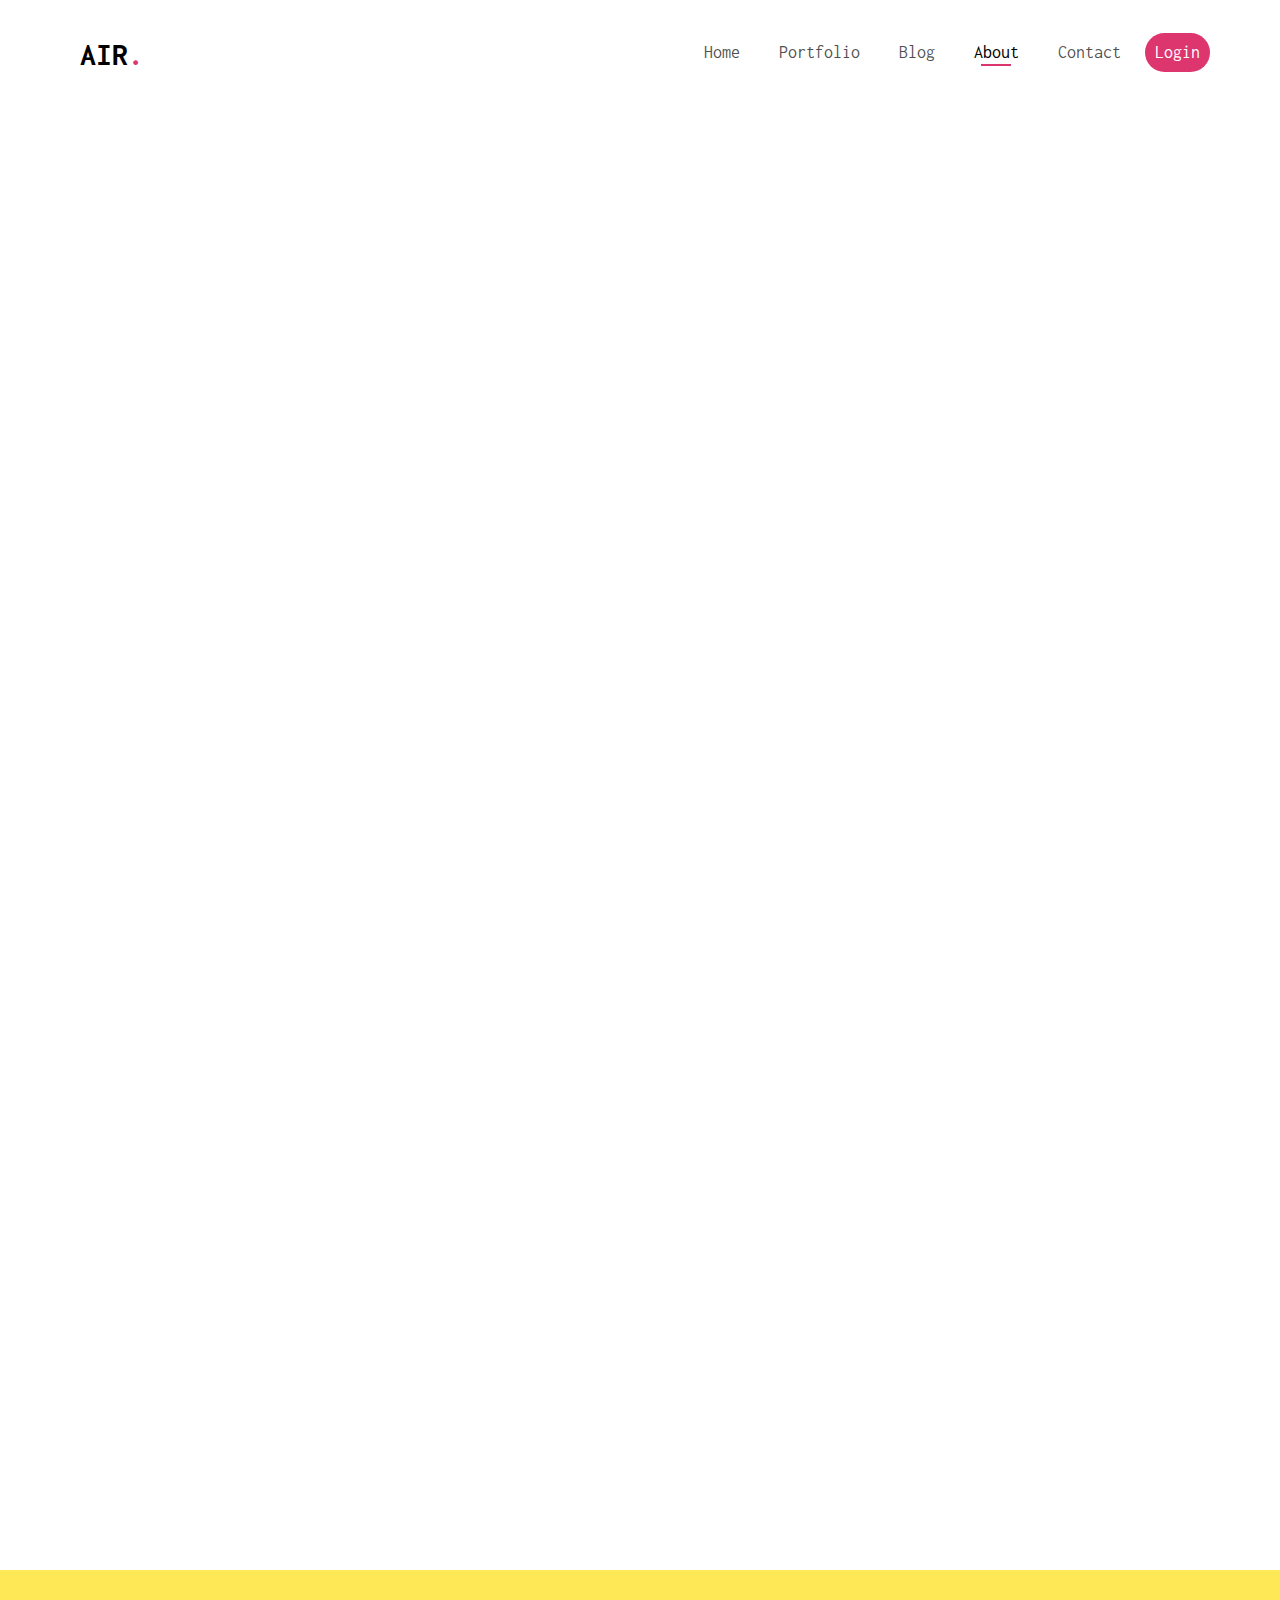
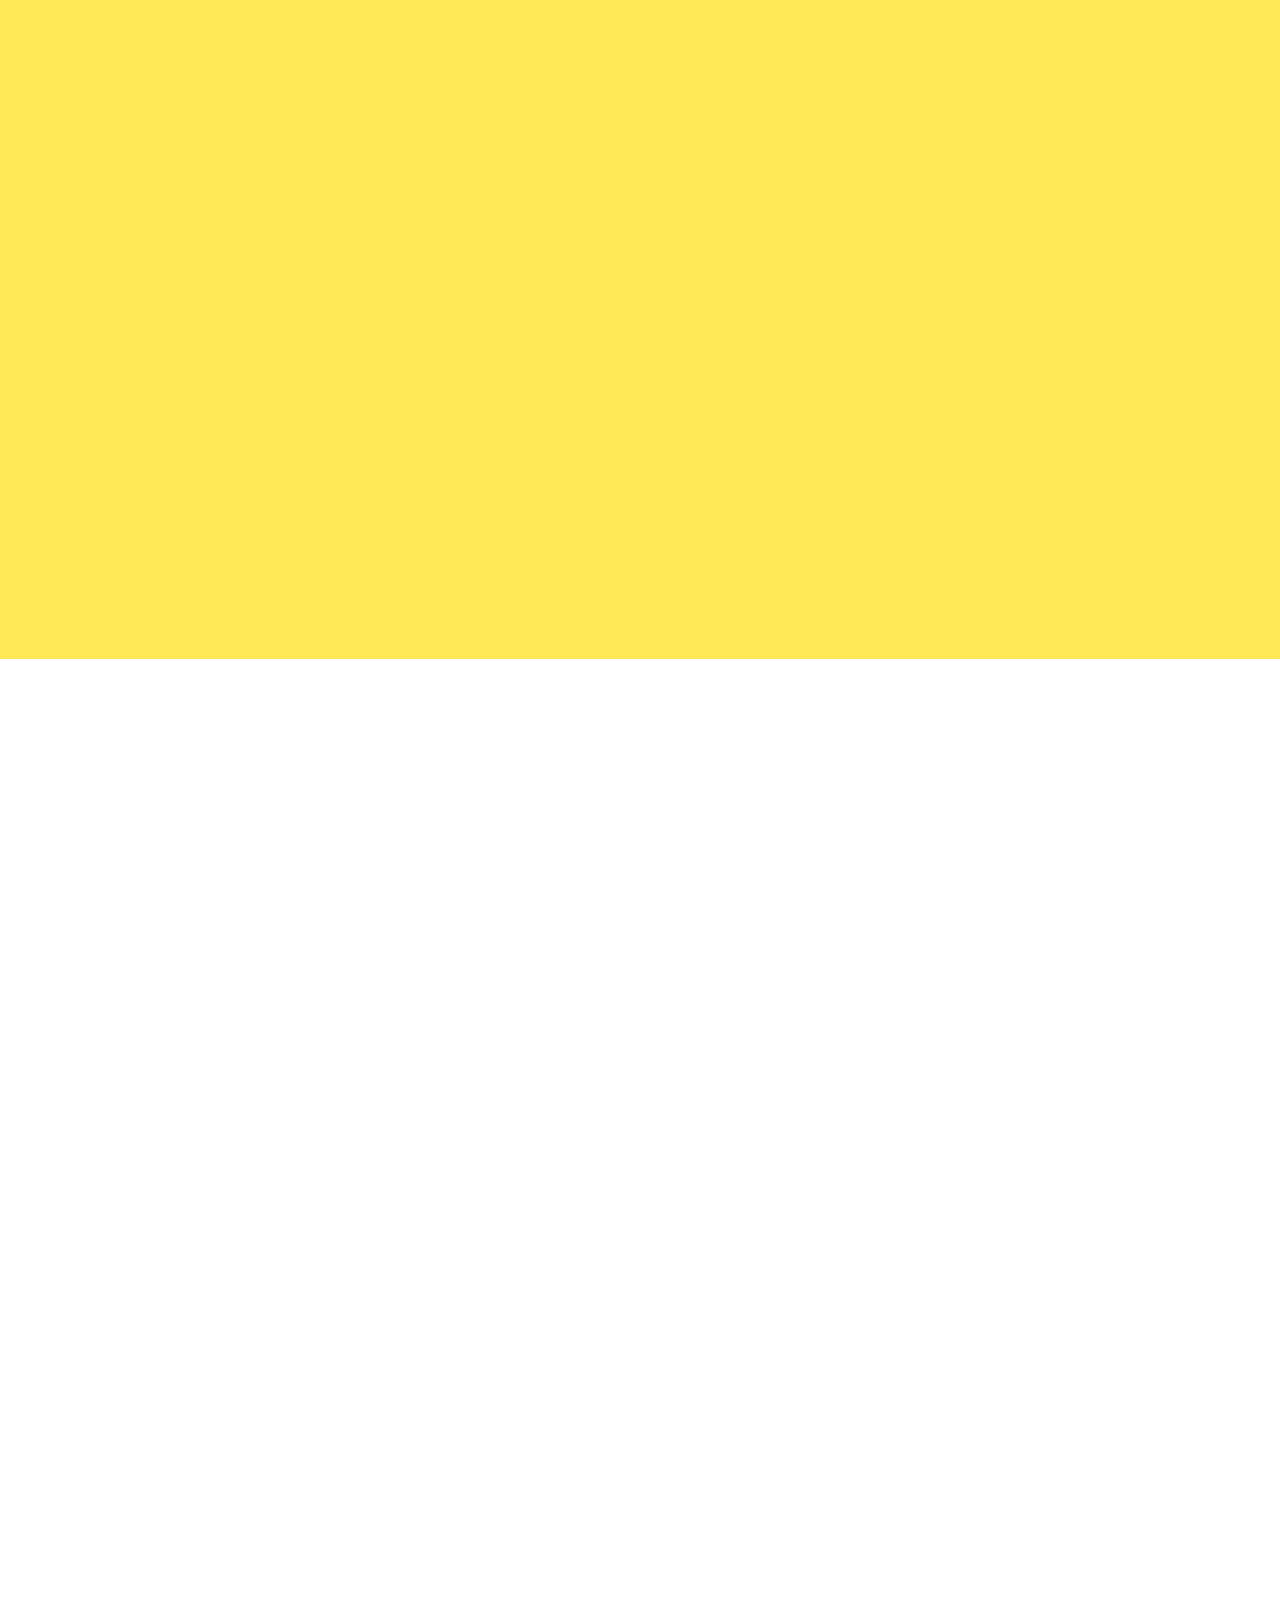
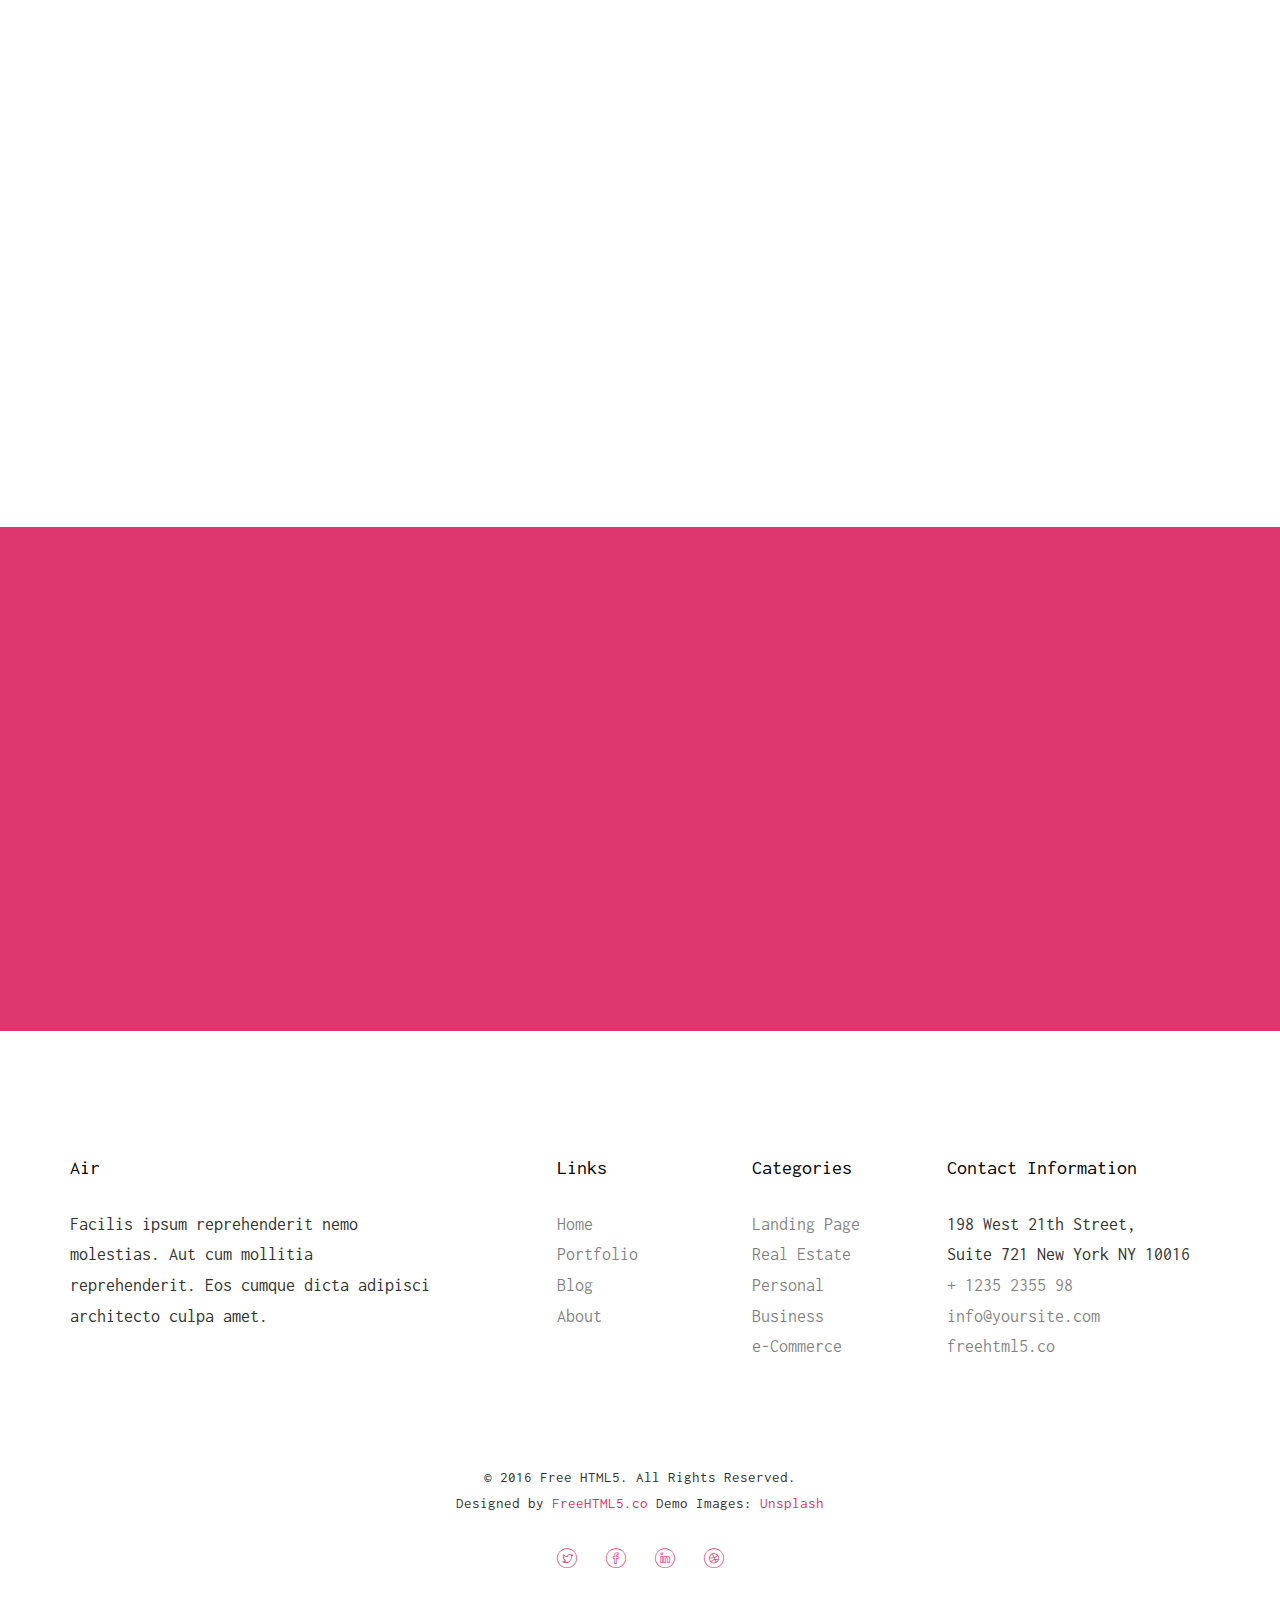
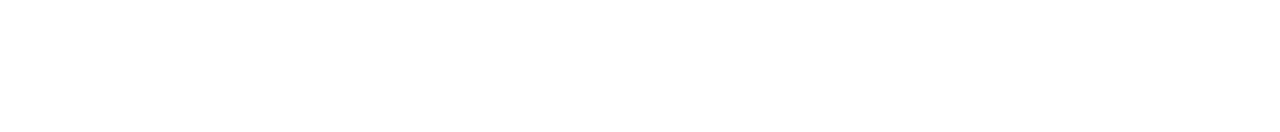
==== about.html @ 05517763 "new template" ====
<!DOCTYPE HTML>
<html>
	<head>
	<meta charset="utf-8">
	<meta http-equiv="X-UA-Compatible" content="IE=edge">
	<title>Air &mdash; Free Website Template, Free HTML5 Template by freehtml5.co</title>
	<meta name="viewport" content="width=device-width, initial-scale=1">
	<meta name="description" content="Free HTML5 Website Template by freehtml5.co" />
	<meta name="keywords" content="free website templates, free html5, free template, free bootstrap, free website template, html5, css3, mobile first, responsive" />
	<meta name="author" content="freehtml5.co" />

	<!-- 
	//////////////////////////////////////////////////////

	FREE HTML5 TEMPLATE 
	DESIGNED & DEVELOPED by FreeHTML5.co
		
	Website: 		http://freehtml5.co/
	Email: 			info@freehtml5.co
	Twitter: 		http://twitter.com/fh5co
	Facebook: 		https://www.facebook.com/fh5co

	//////////////////////////////////////////////////////
	 -->

  	<!-- Facebook and Twitter integration -->
	<meta property="og:title" content=""/>
	<meta property="og:image" content=""/>
	<meta property="og:url" content=""/>
	<meta property="og:site_name" content=""/>
	<meta property="og:description" content=""/>
	<meta name="twitter:title" content="" />
	<meta name="twitter:image" content="" />
	<meta name="twitter:url" content="" />
	<meta name="twitter:card" content="" />

	<!-- <link href="https://fonts.googleapis.com/css?family=Work+Sans:300,400,500,700,800" rel="stylesheet">	 -->
	<link href="https://fonts.googleapis.com/css?family=Inconsolata:400,700" rel="stylesheet">
	
	<!-- Animate.css -->
	<link rel="stylesheet" href="css/animate.css">
	<!-- Icomoon Icon Fonts-->
	<link rel="stylesheet" href="css/icomoon.css">
	<!-- Bootstrap  -->
	<link rel="stylesheet" href="css/bootstrap.css">
	<!-- Flexslider  -->
	<link rel="stylesheet" href="css/flexslider.css">

	<!-- Theme style  -->
	<link rel="stylesheet" href="css/style.css">

	<!-- Modernizr JS -->
	<script src="js/modernizr-2.6.2.min.js"></script>
	<!-- FOR IE9 below -->
	<!--[if lt IE 9]>
	<script src="js/respond.min.js"></script>
	<![endif]-->

	</head>
	<body>
		
	<div class="fh5co-loader"></div>
	
	<div id="page">
	<nav class="fh5co-nav" role="navigation">
		<div class="top-menu">
			<div class="container">
				<div class="row">
					<div class="col-xs-2">
						<div id="fh5co-logo"><a href="index.html">Air<span>.</span></a></div>
					</div>
					<div class="col-xs-10 text-right menu-1">
						<ul>
							<li><a href="index.html">Home</a></li>
							<li><a href="portfolio.html">Portfolio</a></li>
							<li class="has-dropdown">
								<a href="blog.html">Blog</a>
								<ul class="dropdown">
									<li><a href="#">Web Design</a></li>
									<li><a href="#">eCommerce</a></li>
									<li><a href="#">Branding</a></li>
									<li><a href="#">API</a></li>
								</ul>
							</li>
							<li class="active"><a href="about.html">About</a></li>
							<li><a href="contact.html">Contact</a></li>
							<li class="btn-cta"><a href="#"><span>Login</span></a></li>
						</ul>
					</div>
				</div>
				
			</div>
		</div>
	</nav>

	<div id="fh5co-about">
		<div class="container">
			<div class="row animate-box">
				<div class="col-md-8 col-md-offset-2 text-center fh5co-heading">
					<h2>About Us</h2>
					<p>Far far away, behind the word mountains, far from the countries Vokalia and Consonantia.</p>
				</div>
			</div>
			<div class="row animate-box">
				<div class="col-md-6 col-md-offset-3 text-center heading-section">
					<h3>Our History</h3>
					<p>Far far away, behind the word mountains, far from the countries Vokalia and Consonantia, there live the blind texts.</p>
				</div>
			</div>

			<div class="row row-bottom-padded-md">
				<div class="col-md-12 text-center animate-box">
					<p><img src="images/cover_bg_1.jpg" alt="Free HTML5 Bootstrap Template" class="img-responsive img-rounded"></p>
				</div>
			</div>
		</div>
	</div>

	<div id="fh5co-features">
		<div class="container">
			<div class="services-padding">
				<div class="row">
					<div class="col-md-4 animate-box">
						<div class="feature-left">
							<span class="icon">
								<i class="icon-hotairballoon"></i>
							</span>
							<div class="feature-copy">
								<h3>Marketing</h3>
								<p>Facilis ipsum reprehenderit nemo molestias. Aut cum mollitia reprehenderit.</p>
								<p><a href="#">Learn More <i class="icon-arrow-right22"></i></a></p>
							</div>
						</div>
					</div>

					<div class="col-md-4 animate-box">
						<div class="feature-left">
							<span class="icon">
								<i class="icon-search"></i>
							</span>
							<div class="feature-copy">
								<h3>Search Engine</h3>
								<p>Facilis ipsum reprehenderit nemo molestias. Aut cum mollitia reprehenderit.</p>
								<p><a href="#">Learn More <i class="icon-arrow-right22"></i></a></p>
							</div>
						</div>

					</div>
					<div class="col-md-4 animate-box">
						<div class="feature-left">
							<span class="icon">
								<i class="icon-wallet"></i>
							</span>
							<div class="feature-copy">
								<h3>Earn Money</h3>
								<p>Facilis ipsum reprehenderit nemo molestias. Aut cum mollitia reprehenderit.</p>
								<p><a href="#">Learn More <i class="icon-arrow-right22"></i></a></p>
							</div>
						</div>
					</div>
				</div>


				<div class="row">
					<div class="col-md-4 animate-box">

						<div class="feature-left">
							<span class="icon">
								<i class="icon-wine"></i>
							</span>
							<div class="feature-copy">
								<h3>Entrepreneur</h3>
								<p>Facilis ipsum reprehenderit nemo molestias. Aut cum mollitia reprehenderit.</p>
								<p><a href="#">Learn More <i class="icon-arrow-right22"></i></a></p>
							</div>
						</div>

					</div>

					<div class="col-md-4 animate-box">
						<div class="feature-left">
							<span class="icon">
								<i class="icon-genius"></i>
							</span>
							<div class="feature-copy">
								<h3>Stragic Plan</h3>
								<p>Facilis ipsum reprehenderit nemo molestias. Aut cum mollitia reprehenderit.</p>
								<p><a href="#">Learn More <i class="icon-arrow-right22"></i></a></p>
							</div>
						</div>

					</div>
					<div class="col-md-4 animate-box">
						<div class="feature-left">
							<span class="icon">
								<i class="icon-chat"></i>
							</span>
							<div class="feature-copy">
								<h3>Support</h3>
								<p>Facilis ipsum reprehenderit nemo molestias. Aut cum mollitia reprehenderit.</p>
								<p><a href="#">Learn More <i class="icon-arrow-right22"></i></a></p>
							</div>
						</div>
					</div>
				</div>
			</div>
		</div>
	</div>

	<div id="fh5co-content-section">
		<div class="container">
			<div class="row row-bottom-padded-md">
				<div class="col-md-8 col-md-offset-2 text-center heading-section animate-box">
					<h3>Our Team</h3>
					<p>Lorem ipsum dolor sit amet, consectetur adipisicing elit. Velit est facilis maiores, perspiciatis accusamus asperiores sint consequuntur debitis.</p>
				</div>
			</div>
		</div>
		<div class="container">
			<div class="row">
				<div class="col-md-4">
					<div class="fh5co-team text-center animate-box">
						<figure>
							<img src="images/user-1.jpg" alt="user">
						</figure>
						<p>Jean Doe, XYZ Co. <br> <span class="text-mute">Designer</span></p>
						<blockquote>
							<p>Far far away, behind the word mountains, far from the countries Vokalia and Consonantia, there live the blind texts. Far far away, behind the word mountains, far from the countries Vokalia and Consonantia, there live the blind texts.</p>
						</blockquote>
						

					</div>
				</div>
				<div class="col-md-4">
					<div class="fh5co-team text-center animate-box">
						<figure>
							<img src="images/user-2.jpg" alt="user">
						</figure>
						<p>Jean Doe, XYZ Co. <br> <span class="text-mute">Developer</span></p>
						<blockquote>
							<p>Far far away, behind the word mountains, far from the countries Vokalia and Consonantia, there live the blind texts. Far far away, behind the word mountains, far from the countries Vokalia and Consonantia, there live the blind texts.</p>
						</blockquote>
						
					</div>
				</div>
				<div class="col-md-4">
					<div class="fh5co-team text-center animate-box">
						<figure>
							<img src="images/user-3.jpg" alt="user">
						</figure>
						<p>Jean Doe, XYZ Co. <br> <span class="text-mute">Photographer</span></p>
						<blockquote>
							<p>Far far away, behind the word mountains, far from the countries Vokalia and Consonantia, there live the blind texts. Far far away, behind the word mountains, far from the countries Vokalia and Consonantia, there live the blind texts.</p>
						</blockquote>
						
					</div>
				</div>
			</div>


			<div class="row">
				<div class="col-md-4">
					<div class="fh5co-team text-center animate-box">
						<figure>
							<img src="images/user-1.jpg" alt="user">
						</figure>
						<p>Jean Doe, XYZ Co. <br> <span class="text-mute">Designer</span></p>
						<blockquote>
							<p>Far far away, behind the word mountains, far from the countries Vokalia and Consonantia, there live the blind texts. Far far away, behind the word mountains, far from the countries Vokalia and Consonantia, there live the blind texts.</p>
						</blockquote>
						

					</div>
				</div>
				<div class="col-md-4">
					<div class="fh5co-team text-center animate-box">
						<figure>
							<img src="images/user-2.jpg" alt="user">
						</figure>
						<p>Jean Doe, XYZ Co. <br> <span class="text-mute">Developer</span></p>
						<blockquote>
							<p>Far far away, behind the word mountains, far from the countries Vokalia and Consonantia, there live the blind texts. Far far away, behind the word mountains, far from the countries Vokalia and Consonantia, there live the blind texts.</p>
						</blockquote>
						
					</div>
				</div>
				<div class="col-md-4">
					<div class="fh5co-team text-center animate-box">
						<figure>
							<img src="images/user-3.jpg" alt="user">
						</figure>
						<p>Jean Doe, XYZ Co. <br> <span class="text-mute">Photographer</span></p>
						<blockquote>
							<p>Far far away, behind the word mountains, far from the countries Vokalia and Consonantia, there live the blind texts. Far far away, behind the word mountains, far from the countries Vokalia and Consonantia, there live the blind texts.</p>
						</blockquote>
						
					</div>
				</div>
			</div>
		</div>
	</div>
	
	<div id="fh5co-started">
		<div class="overlay"></div>
		<div class="container">
			<div class="row animate-box">
				<div class="col-md-8 col-md-offset-2 text-center fh5co-heading">
					<h2>Hire Us!</h2>
					<p>Facilis ipsum reprehenderit nemo molestias. Aut cum mollitia reprehenderit. Eos cumque dicta adipisci architecto culpa amet.</p>
					<p><a href="#" class="btn btn-default btn-lg">Contact Us</a></p>
				</div>
			</div>
		</div>
	</div>

	<footer id="fh5co-footer" role="contentinfo">
		<div class="container">
			<div class="row row-pb-md">
				<div class="col-md-4 fh5co-widget">
					<h4>Air</h4>
					<p>Facilis ipsum reprehenderit nemo molestias. Aut cum mollitia reprehenderit. Eos cumque dicta adipisci architecto culpa amet.</p>
				</div>
				<div class="col-md-2 col-md-push-1 fh5co-widget">
					<h4>Links</h4>
					<ul class="fh5co-footer-links">
						<li><a href="#">Home</a></li>
						<li><a href="#">Portfolio</a></li>
						<li><a href="#">Blog</a></li>
						<li><a href="#">About</a></li>
					</ul>
				</div>

				<div class="col-md-2 col-md-push-1 fh5co-widget">
					<h4>Categories</h4>
					<ul class="fh5co-footer-links">
						<li><a href="#">Landing Page</a></li>
						<li><a href="#">Real Estate</a></li>
						<li><a href="#">Personal</a></li>
						<li><a href="#">Business</a></li>
						<li><a href="#">e-Commerce</a></li>
					</ul>
				</div>

				<div class="col-md-4 col-md-push-1 fh5co-widget">
					<h4>Contact Information</h4>
					<ul class="fh5co-footer-links">
						<li>198 West 21th Street, <br> Suite 721 New York NY 10016</li>
						<li><a href="tel://1234567920">+ 1235 2355 98</a></li>
						<li><a href="mailto:info@yoursite.com">info@yoursite.com</a></li>
						<li><a href="http://https://freehtml5.co">freehtml5.co</a></li>
					</ul>
				</div>

			</div>

			<div class="row copyright">
				<div class="col-md-12 text-center">
					<p>
						<small class="block">&copy; 2016 Free HTML5. All Rights Reserved.</small> 
						<small class="block">Designed by <a href="http://freehtml5.co/" target="_blank">FreeHTML5.co</a> Demo Images: <a href="http://unsplash.co/" target="_blank">Unsplash</a></small>
					</p>
					<p>
						<ul class="fh5co-social-icons">
							<li><a href="#"><i class="icon-twitter"></i></a></li>
							<li><a href="#"><i class="icon-facebook"></i></a></li>
							<li><a href="#"><i class="icon-linkedin"></i></a></li>
							<li><a href="#"><i class="icon-dribbble"></i></a></li>
						</ul>
					</p>
				</div>
			</div>

		</div>
	</footer>
	</div>

	<div class="gototop js-top">
		<a href="#" class="js-gotop"><i class="icon-arrow-up22"></i></a>
	</div>
	
	<!-- jQuery -->
	<script src="js/jquery.min.js"></script>
	<!-- jQuery Easing -->
	<script src="js/jquery.easing.1.3.js"></script>
	<!-- Bootstrap -->
	<script src="js/bootstrap.min.js"></script>
	<!-- Waypoints -->
	<script src="js/jquery.waypoints.min.js"></script>
	<!-- Flexslider -->
	<script src="js/jquery.flexslider-min.js"></script>
	<!-- Main -->
	<script src="js/main.js"></script>

	</body>
</html>
---- css/icomoon.css ----
@font-face {
    font-family: 'icomoon';
    src:    url('fonts/icomoon.eot?1oniuf');
    src:    url('fonts/icomoon.eot?1oniuf#iefix') format('embedded-opentype'),
        url('fonts/icomoon.ttf?1oniuf') format('truetype'),
        url('fonts/icomoon.woff?1oniuf') format('woff'),
        url('fonts/icomoon.svg?1oniuf#icomoon') format('svg');
    font-weight: normal;
    font-style: normal;
}

[class^="icon-"], [class*=" icon-"] {
    /* use !important to prevent issues with browser extensions that change fonts */
    font-family: 'icomoon' !important;
    speak: none;
    font-style: normal;
    font-weight: normal;
    font-variant: normal;
    text-transform: none;
    line-height: 1;

    /* Better Font Rendering =========== */
    -webkit-font-smoothing: antialiased;
    -moz-osx-font-smoothing: grayscale;
}

.icon-mobile:before {
    content: "\e000";
}
.icon-laptop:before {
    content: "\e001";
}
.icon-desktop:before {
    content: "\e002";
}
.icon-tablet:before {
    content: "\e003";
}
.icon-phone:before {
    content: "\e004";
}
.icon-document:before {
    content: "\e005";
}
.icon-documents:before {
    content: "\e006";
}
.icon-search:before {
    content: "\e007";
}
.icon-clipboard:before {
    content: "\e008";
}
.icon-newspaper:before {
    content: "\e009";
}
.icon-notebook:before {
    content: "\e00a";
}
.icon-book-open:before {
    content: "\e00b";
}
.icon-browser:before {
    content: "\e00c";
}
.icon-calendar:before {
    content: "\e00d";
}
.icon-presentation:before {
    content: "\e00e";
}
.icon-picture:before {
    content: "\e00f";
}
.icon-pictures:before {
    content: "\e010";
}
.icon-video:before {
    content: "\e011";
}
.icon-camera:before {
    content: "\e012";
}
.icon-printer:before {
    content: "\e013";
}
.icon-toolbox:before {
    content: "\e014";
}
.icon-briefcase:before {
    content: "\e015";
}
.icon-wallet:before {
    content: "\e016";
}
.icon-gift:before {
    content: "\e017";
}
.icon-bargraph:before {
    content: "\e018";
}
.icon-grid:before {
    content: "\e019";
}
.icon-expand:before {
    content: "\e01a";
}
.icon-focus:before {
    content: "\e01b";
}
.icon-edit:before {
    content: "\e01c";
}
.icon-adjustments:before {
    content: "\e01d";
}
.icon-ribbon:before {
    content: "\e01e";
}
.icon-hourglass:before {
    content: "\e01f";
}
.icon-lock:before {
    content: "\e020";
}
.icon-megaphone:before {
    content: "\e021";
}
.icon-shield:before {
    content: "\e022";
}
.icon-trophy:before {
    content: "\e023";
}
.icon-flag:before {
    content: "\e024";
}
.icon-map:before {
    content: "\e025";
}
.icon-puzzle:before {
    content: "\e026";
}
.icon-basket:before {
    content: "\e027";
}
.icon-envelope:before {
    content: "\e028";
}
.icon-streetsign:before {
    content: "\e029";
}
.icon-telescope:before {
    content: "\e02a";
}
.icon-gears:before {
    content: "\e02b";
}
.icon-key:before {
    content: "\e02c";
}
.icon-paperclip:before {
    content: "\e02d";
}
.icon-attachment:before {
    content: "\e02e";
}
.icon-pricetags:before {
    content: "\e02f";
}
.icon-lightbulb:before {
    content: "\e030";
}
.icon-layers:before {
    content: "\e031";
}
.icon-pencil:before {
    content: "\e032";
}
.icon-tools:before {
    content: "\e033";
}
.icon-tools-2:before {
    content: "\e034";
}
.icon-scissors:before {
    content: "\e035";
}
.icon-paintbrush:before {
    content: "\e036";
}
.icon-magnifying-glass:before {
    content: "\e037";
}
.icon-circle-compass:before {
    content: "\e038";
}
.icon-linegraph:before {
    content: "\e039";
}
.icon-mic:before {
    content: "\e03a";
}
.icon-strategy:before {
    content: "\e03b";
}
.icon-beaker:before {
    content: "\e03c";
}
.icon-caution:before {
    content: "\e03d";
}
.icon-recycle:before {
    content: "\e03e";
}
.icon-anchor:before {
    content: "\e03f";
}
.icon-profile-male:before {
    content: "\e040";
}
.icon-profile-female:before {
    content: "\e041";
}
.icon-bike:before {
    content: "\e042";
}
.icon-wine:before {
    content: "\e043";
}
.icon-hotairballoon:before {
    content: "\e044";
}
.icon-globe:before {
    content: "\e045";
}
.icon-genius:before {
    content: "\e046";
}
.icon-map-pin:before {
    content: "\e047";
}
.icon-dial:before {
    content: "\e048";
}
.icon-chat:before {
    content: "\e049";
}
.icon-heart:before {
    content: "\e04a";
}
.icon-cloud:before {
    content: "\e04b";
}
.icon-upload:before {
    content: "\e04c";
}
.icon-download:before {
    content: "\e04d";
}
.icon-target:before {
    content: "\e04e";
}
.icon-hazardous:before {
    content: "\e04f";
}
.icon-piechart:before {
    content: "\e050";
}
.icon-speedometer:before {
    content: "\e051";
}
.icon-global:before {
    content: "\e052";
}
.icon-compass:before {
    content: "\e053";
}
.icon-lifesaver:before {
    content: "\e054";
}
.icon-clock:before {
    content: "\e055";
}
.icon-aperture:before {
    content: "\e056";
}
.icon-quote:before {
    content: "\e057";
}
.icon-scope:before {
    content: "\e058";
}
.icon-alarmclock:before {
    content: "\e059";
}
.icon-refresh:before {
    content: "\e05a";
}
.icon-happy:before {
    content: "\e05b";
}
.icon-sad:before {
    content: "\e05c";
}
.icon-facebook:before {
    content: "\e05d";
}
.icon-twitter:before {
    content: "\e05e";
}
.icon-googleplus:before {
    content: "\e05f";
}
.icon-rss:before {
    content: "\e060";
}
.icon-tumblr:before {
    content: "\e061";
}
.icon-linkedin:before {
    content: "\e062";
}
.icon-dribbble:before {
    content: "\e063";
}
.icon-box2:before {
    content: "\ea82";
}
.icon-write:before {
    content: "\ea83";
}
.icon-clock2:before {
    content: "\ea84";
}
.icon-reply2:before {
    content: "\ea85";
}
.icon-reply-all2:before {
    content: "\ea86";
}
.icon-forward2:before {
    content: "\ea87";
}
.icon-flag2:before {
    content: "\ea88";
}
.icon-search2:before {
    content: "\ea89";
}
.icon-trash2:before {
    content: "\ea8a";
}
.icon-envelope2:before {
    content: "\ea8b";
}
.icon-bubble:before {
    content: "\ea8c";
}
.icon-bubbles:before {
    content: "\ea8d";
}
.icon-user2:before {
    content: "\ea8e";
}
.icon-users2:before {
    content: "\ea8f";
}
.icon-cloud2:before {
    content: "\ea90";
}
.icon-download2:before {
    content: "\ea91";
}
.icon-upload2:before {
    content: "\ea92";
}
.icon-rain:before {
    content: "\ea93";
}
.icon-sun:before {
    content: "\ea94";
}
.icon-moon2:before {
    content: "\ea95";
}
.icon-bell2:before {
    content: "\ea96";
}
.icon-folder2:before {
    content: "\ea97";
}
.icon-pin2:before {
    content: "\ea98";
}
.icon-sound2:before {
    content: "\ea99";
}
.icon-microphone:before {
    content: "\ea9a";
}
.icon-camera2:before {
    content: "\ea9b";
}
.icon-image2:before {
    content: "\ea9c";
}
.icon-cog2:before {
    content: "\ea9d";
}
.icon-calendar2:before {
    content: "\ea9e";
}
.icon-book2:before {
    content: "\ea9f";
}
.icon-map-marker:before {
    content: "\eaa0";
}
.icon-store:before {
    content: "\eaa1";
}
.icon-support:before {
    content: "\eaa2";
}
.icon-tag2:before {
    content: "\eaa3";
}
.icon-heart2:before {
    content: "\eaa4";
}
.icon-video-camera:before {
    content: "\eaa5";
}
.icon-trophy2:before {
    content: "\eaa6";
}
.icon-cart:before {
    content: "\eaa7";
}
.icon-eye2:before {
    content: "\eaa8";
}
.icon-cancel:before {
    content: "\eaa9";
}
.icon-chart:before {
    content: "\eaaa";
}
.icon-target2:before {
    content: "\eaab";
}
.icon-printer2:before {
    content: "\eaac";
}
.icon-location2:before {
    content: "\eaad";
}
.icon-bookmark2:before {
    content: "\eaae";
}
.icon-monitor:before {
    content: "\eaaf";
}
.icon-cross2:before {
    content: "\eab0";
}
.icon-plus2:before {
    content: "\eab1";
}
.icon-left:before {
    content: "\eab2";
}
.icon-up:before {
    content: "\eab3";
}
.icon-browser2:before {
    content: "\eab4";
}
.icon-windows:before {
    content: "\eab5";
}
.icon-switch2:before {
    content: "\eab6";
}
.icon-dashboard:before {
    content: "\eab7";
}
.icon-play:before {
    content: "\eab8";
}
.icon-fast-forward:before {
    content: "\eab9";
}
.icon-next:before {
    content: "\eaba";
}
.icon-refresh2:before {
    content: "\eabb";
}
.icon-film:before {
    content: "\eabc";
}
.icon-home2:before {
    content: "\eabd";
}
.icon-add-to-list:before {
    content: "\e901";
}
.icon-classic-computer:before {
    content: "\e902";
}
.icon-controller-fast-backward:before {
    content: "\e903";
}
.icon-creative-commons-attribution:before {
    content: "\e904";
}
.icon-creative-commons-noderivs:before {
    content: "\e905";
}
.icon-creative-commons-noncommercial-eu:before {
    content: "\e906";
}
.icon-creative-commons-noncommercial-us:before {
    content: "\e907";
}
.icon-creative-commons-public-domain:before {
    content: "\e908";
}
.icon-creative-commons-remix:before {
    content: "\e909";
}
.icon-creative-commons-share:before {
    content: "\e90a";
}
.icon-creative-commons-sharealike:before {
    content: "\e90b";
}
.icon-creative-commons:before {
    content: "\e90c";
}
.icon-document-landscape:before {
    content: "\e90d";
}
.icon-remove-user:before {
    content: "\e90e";
}
.icon-warning:before {
    content: "\e90f";
}
.icon-arrow-bold-down:before {
    content: "\e910";
}
.icon-arrow-bold-left:before {
    content: "\e911";
}
.icon-arrow-bold-right:before {
    content: "\e912";
}
.icon-arrow-bold-up:before {
    content: "\e913";
}
.icon-arrow-down:before {
    content: "\e914";
}
.icon-arrow-left:before {
    content: "\e915";
}
.icon-arrow-long-down:before {
    content: "\e916";
}
.icon-arrow-long-left:before {
    content: "\e917";
}
.icon-arrow-long-right:before {
    content: "\e918";
}
.icon-arrow-long-up:before {
    content: "\e919";
}
.icon-arrow-right:before {
    content: "\e91a";
}
.icon-arrow-up:before {
    content: "\e91b";
}
.icon-arrow-with-circle-down:before {
    content: "\e91c";
}
.icon-arrow-with-circle-left:before {
    content: "\e91d";
}
.icon-arrow-with-circle-right:before {
    content: "\e91e";
}
.icon-arrow-with-circle-up:before {
    content: "\e91f";
}
.icon-bookmark:before {
    content: "\e920";
}
.icon-bookmarks:before {
    content: "\e921";
}
.icon-chevron-down:before {
    content: "\e922";
}
.icon-chevron-left:before {
    content: "\e923";
}
.icon-chevron-right:before {
    content: "\e924";
}
.icon-chevron-small-down:before {
    content: "\e925";
}
.icon-chevron-small-left:before {
    content: "\e926";
}
.icon-chevron-small-right:before {
    content: "\e927";
}
.icon-chevron-small-up:before {
    content: "\e928";
}
.icon-chevron-thin-down:before {
    content: "\e929";
}
.icon-chevron-thin-left:before {
    content: "\e92a";
}
.icon-chevron-thin-right:before {
    content: "\e92b";
}
.icon-chevron-thin-up:before {
    content: "\e92c";
}
.icon-chevron-up:before {
    content: "\e92d";
}
.icon-chevron-with-circle-down:before {
    content: "\e92e";
}
.icon-chevron-with-circle-left:before {
    content: "\e92f";
}
.icon-chevron-with-circle-right:before {
    content: "\e930";
}
.icon-chevron-with-circle-up:before {
    content: "\e931";
}
.icon-cloud3:before {
    content: "\e932";
}
.icon-controller-fast-forward:before {
    content: "\e933";
}
.icon-controller-jump-to-start:before {
    content: "\e934";
}
.icon-controller-next:before {
    content: "\e935";
}
.icon-controller-paus:before {
    content: "\e936";
}
.icon-controller-play:before {
    content: "\e937";
}
.icon-controller-record:before {
    content: "\e938";
}
.icon-controller-stop:before {
    content: "\e939";
}
.icon-controller-volume:before {
    content: "\e93a";
}
.icon-dot-single:before {
    content: "\e93b";
}
.icon-dots-three-horizontal:before {
    content: "\e93c";
}
.icon-dots-three-vertical:before {
    content: "\e93d";
}
.icon-dots-two-horizontal:before {
    content: "\e93e";
}
.icon-dots-two-vertical:before {
    content: "\e93f";
}
.icon-download3:before {
    content: "\e940";
}
.icon-emoji-flirt:before {
    content: "\e941";
}
.icon-flow-branch:before {
    content: "\e942";
}
.icon-flow-cascade:before {
    content: "\e943";
}
.icon-flow-line:before {
    content: "\e944";
}
.icon-flow-parallel:before {
    content: "\e945";
}
.icon-flow-tree:before {
    content: "\e946";
}
.icon-install:before {
    content: "\e947";
}
.icon-layers2:before {
    content: "\e948";
}
.icon-open-book:before {
    content: "\e949";
}
.icon-resize-100:before {
    content: "\e94a";
}
.icon-resize-full-screen:before {
    content: "\e94b";
}
.icon-save:before {
    content: "\e94c";
}
.icon-select-arrows:before {
    content: "\e94d";
}
.icon-sound-mute:before {
    content: "\e94e";
}
.icon-sound:before {
    content: "\e94f";
}
.icon-trash:before {
    content: "\e950";
}
.icon-triangle-down:before {
    content: "\e951";
}
.icon-triangle-left:before {
    content: "\e952";
}
.icon-triangle-right:before {
    content: "\e953";
}
.icon-triangle-up:before {
    content: "\e954";
}
.icon-uninstall:before {
    content: "\e955";
}
.icon-upload-to-cloud:before {
    content: "\e956";
}
.icon-upload3:before {
    content: "\e957";
}
.icon-add-user:before {
    content: "\e958";
}
.icon-address:before {
    content: "\e959";
}
.icon-adjust:before {
    content: "\e95a";
}
.icon-air:before {
    content: "\e95b";
}
.icon-aircraft-landing:before {
    content: "\e95c";
}
.icon-aircraft-take-off:before {
    content: "\e95d";
}
.icon-aircraft:before {
    content: "\e95e";
}
.icon-align-bottom:before {
    content: "\e95f";
}
.icon-align-horizontal-middle:before {
    content: "\e960";
}
.icon-align-left:before {
    content: "\e961";
}
.icon-align-right:before {
    content: "\e962";
}
.icon-align-top:before {
    content: "\e963";
}
.icon-align-vertical-middle:before {
    content: "\e964";
}
.icon-archive:before {
    content: "\e965";
}
.icon-area-graph:before {
    content: "\e966";
}
.icon-attachment2:before {
    content: "\e967";
}
.icon-awareness-ribbon:before {
    content: "\e968";
}
.icon-back-in-time:before {
    content: "\e969";
}
.icon-back:before {
    content: "\e96a";
}
.icon-bar-graph:before {
    content: "\e96b";
}
.icon-battery:before {
    content: "\e96c";
}
.icon-beamed-note:before {
    content: "\e96d";
}
.icon-bell:before {
    content: "\e96e";
}
.icon-blackboard:before {
    content: "\e96f";
}
.icon-block:before {
    content: "\e970";
}
.icon-book:before {
    content: "\e971";
}
.icon-bowl:before {
    content: "\e972";
}
.icon-box:before {
    content: "\e973";
}
.icon-briefcase2:before {
    content: "\e974";
}
.icon-browser3:before {
    content: "\e975";
}
.icon-brush:before {
    content: "\e976";
}
.icon-bucket:before {
    content: "\e977";
}
.icon-cake:before {
    content: "\e978";
}
.icon-calculator:before {
    content: "\e979";
}
.icon-calendar3:before {
    content: "\e97a";
}
.icon-camera3:before {
    content: "\e97b";
}
.icon-ccw:before {
    content: "\e97c";
}
.icon-chat2:before {
    content: "\e97d";
}
.icon-check:before {
    content: "\e97e";
}
.icon-circle-with-cross:before {
    content: "\e97f";
}
.icon-circle-with-minus:before {
    content: "\e980";
}
.icon-circle-with-plus:before {
    content: "\e981";
}
.icon-circle:before {
    content: "\e982";
}
.icon-circular-graph:before {
    content: "\e983";
}
.icon-clapperboard:before {
    content: "\e984";
}
.icon-clipboard2:before {
    content: "\e985";
}
.icon-clock3:before {
    content: "\e986";
}
.icon-code:before {
    content: "\e987";
}
.icon-cog:before {
    content: "\e988";
}
.icon-colours:before {
    content: "\e989";
}
.icon-compass2:before {
    content: "\e98a";
}
.icon-copy:before {
    content: "\e98b";
}
.icon-credit-card:before {
    content: "\e98c";
}
.icon-credit:before {
    content: "\e98d";
}
.icon-cross:before {
    content: "\e98e";
}
.icon-cup:before {
    content: "\e98f";
}
.icon-cw:before {
    content: "\e990";
}
.icon-cycle:before {
    content: "\e991";
}
.icon-database:before {
    content: "\e992";
}
.icon-dial-pad:before {
    content: "\e993";
}
.icon-direction:before {
    content: "\e994";
}
.icon-document2:before {
    content: "\e995";
}
.icon-documents2:before {
    content: "\e996";
}
.icon-drink:before {
    content: "\e997";
}
.icon-drive:before {
    content: "\e998";
}
.icon-drop:before {
    content: "\e999";
}
.icon-edit2:before {
    content: "\e99a";
}
.icon-email:before {
    content: "\e99b";
}
.icon-emoji-happy:before {
    content: "\e99c";
}
.icon-emoji-neutral:before {
    content: "\e99d";
}
.icon-emoji-sad:before {
    content: "\e99e";
}
.icon-erase:before {
    content: "\e99f";
}
.icon-eraser:before {
    content: "\e9a0";
}
.icon-export:before {
    content: "\e9a1";
}
.icon-eye:before {
    content: "\e9a2";
}
.icon-feather:before {
    content: "\e9a3";
}
.icon-flag3:before {
    content: "\e9a4";
}
.icon-flash:before {
    content: "\e9a5";
}
.icon-flashlight:before {
    content: "\e9a6";
}
.icon-flat-brush:before {
    content: "\e9a7";
}
.icon-folder-images:before {
    content: "\e9a8";
}
.icon-folder-music:before {
    content: "\e9a9";
}
.icon-folder-video:before {
    content: "\e9aa";
}
.icon-folder:before {
    content: "\e9ab";
}
.icon-forward:before {
    content: "\e9ac";
}
.icon-funnel:before {
    content: "\e9ad";
}
.icon-game-controller:before {
    content: "\e9ae";
}
.icon-gauge:before {
    content: "\e9af";
}
.icon-globe2:before {
    content: "\e9b0";
}
.icon-graduation-cap:before {
    content: "\e9b1";
}
.icon-grid2:before {
    content: "\e9b2";
}
.icon-hair-cross:before {
    content: "\e9b3";
}
.icon-hand:before {
    content: "\e9b4";
}
.icon-heart-outlined:before {
    content: "\e9b5";
}
.icon-heart3:before {
    content: "\e9b6";
}
.icon-help-with-circle:before {
    content: "\e9b7";
}
.icon-help:before {
    content: "\e9b8";
}
.icon-home:before {
    content: "\e9b9";
}
.icon-hour-glass:before {
    content: "\e9ba";
}
.icon-image-inverted:before {
    content: "\e9bb";
}
.icon-image:before {
    content: "\e9bc";
}
.icon-images:before {
    content: "\e9bd";
}
.icon-inbox:before {
    content: "\e9be";
}
.icon-infinity:before {
    content: "\e9bf";
}
.icon-info-with-circle:before {
    content: "\e9c0";
}
.icon-info:before {
    content: "\e9c1";
}
.icon-key2:before {
    content: "\e9c2";
}
.icon-keyboard:before {
    content: "\e9c3";
}
.icon-lab-flask:before {
    content: "\e9c4";
}
.icon-landline:before {
    content: "\e9c5";
}
.icon-language:before {
    content: "\e9c6";
}
.icon-laptop2:before {
    content: "\e9c7";
}
.icon-leaf:before {
    content: "\e9c8";
}
.icon-level-down:before {
    content: "\e9c9";
}
.icon-level-up:before {
    content: "\e9ca";
}
.icon-lifebuoy:before {
    content: "\e9cb";
}
.icon-light-bulb:before {
    content: "\e9cc";
}
.icon-light-down:before {
    content: "\e9cd";
}
.icon-light-up:before {
    content: "\e9ce";
}
.icon-line-graph:before {
    content: "\e9cf";
}
.icon-link:before {
    content: "\e9d0";
}
.icon-list:before {
    content: "\e9d1";
}
.icon-location-pin:before {
    content: "\e9d2";
}
.icon-location:before {
    content: "\e9d3";
}
.icon-lock-open:before {
    content: "\e9d4";
}
.icon-lock2:before {
    content: "\e9d5";
}
.icon-log-out:before {
    content: "\e9d6";
}
.icon-login:before {
    content: "\e9d7";
}
.icon-loop:before {
    content: "\e9d8";
}
.icon-magnet:before {
    content: "\e9d9";
}
.icon-magnifying-glass2:before {
    content: "\e9da";
}
.icon-mail:before {
    content: "\e9db";
}
.icon-man:before {
    content: "\e9dc";
}
.icon-map2:before {
    content: "\e9dd";
}
.icon-mask:before {
    content: "\e9de";
}
.icon-medal:before {
    content: "\e9df";
}
.icon-megaphone2:before {
    content: "\e9e0";
}
.icon-menu:before {
    content: "\e9e1";
}
.icon-message:before {
    content: "\e9e2";
}
.icon-mic2:before {
    content: "\e9e3";
}
.icon-minus:before {
    content: "\e9e4";
}
.icon-mobile2:before {
    content: "\e9e5";
}
.icon-modern-mic:before {
    content: "\e9e6";
}
.icon-moon:before {
    content: "\e9e7";
}
.icon-mouse:before {
    content: "\e9e8";
}
.icon-music:before {
    content: "\e9e9";
}
.icon-network:before {
    content: "\e9ea";
}
.icon-new-message:before {
    content: "\e9eb";
}
.icon-new:before {
    content: "\e9ec";
}
.icon-news:before {
    content: "\e9ed";
}
.icon-note:before {
    content: "\e9ee";
}
.icon-notification:before {
    content: "\e9ef";
}
.icon-old-mobile:before {
    content: "\e9f0";
}
.icon-old-phone:before {
    content: "\e9f1";
}
.icon-palette:before {
    content: "\e9f2";
}
.icon-paper-plane:before {
    content: "\e9f3";
}
.icon-pencil2:before {
    content: "\e9f4";
}
.icon-phone2:before {
    content: "\e9f5";
}
.icon-pie-chart:before {
    content: "\e9f6";
}
.icon-pin:before {
    content: "\e9f7";
}
.icon-plus:before {
    content: "\e9f8";
}
.icon-popup:before {
    content: "\e9f9";
}
.icon-power-plug:before {
    content: "\e9fa";
}
.icon-price-ribbon:before {
    content: "\e9fb";
}
.icon-price-tag:before {
    content: "\e9fc";
}
.icon-print:before {
    content: "\e9fd";
}
.icon-progress-empty:before {
    content: "\e9fe";
}
.icon-progress-full:before {
    content: "\e9ff";
}
.icon-progress-one:before {
    content: "\ea00";
}
.icon-progress-two:before {
    content: "\ea01";
}
.icon-publish:before {
    content: "\ea02";
}
.icon-quote2:before {
    content: "\ea03";
}
.icon-radio:before {
    content: "\ea04";
}
.icon-reply-all:before {
    content: "\ea05";
}
.icon-reply:before {
    content: "\ea06";
}
.icon-retweet:before {
    content: "\ea07";
}
.icon-rocket:before {
    content: "\ea08";
}
.icon-round-brush:before {
    content: "\ea09";
}
.icon-rss2:before {
    content: "\ea0a";
}
.icon-ruler:before {
    content: "\ea0b";
}
.icon-scissors2:before {
    content: "\ea0c";
}
.icon-share-alternitive:before {
    content: "\ea0d";
}
.icon-share:before {
    content: "\ea0e";
}
.icon-shareable:before {
    content: "\ea0f";
}
.icon-shield2:before {
    content: "\ea10";
}
.icon-shop:before {
    content: "\ea11";
}
.icon-shopping-bag:before {
    content: "\ea12";
}
.icon-shopping-basket:before {
    content: "\ea13";
}
.icon-shopping-cart:before {
    content: "\ea14";
}
.icon-shuffle:before {
    content: "\ea15";
}
.icon-signal:before {
    content: "\ea16";
}
.icon-sound-mix:before {
    content: "\ea17";
}
.icon-sports-club:before {
    content: "\ea18";
}
.icon-spreadsheet:before {
    content: "\ea19";
}
.icon-squared-cross:before {
    content: "\ea1a";
}
.icon-squared-minus:before {
    content: "\ea1b";
}
.icon-squared-plus:before {
    content: "\ea1c";
}
.icon-star-outlined:before {
    content: "\ea1d";
}
.icon-star:before {
    content: "\ea1e";
}
.icon-stopwatch:before {
    content: "\ea1f";
}
.icon-suitcase:before {
    content: "\ea20";
}
.icon-swap:before {
    content: "\ea21";
}
.icon-sweden:before {
    content: "\ea22";
}
.icon-switch:before {
    content: "\ea23";
}
.icon-tablet2:before {
    content: "\ea24";
}
.icon-tag:before {
    content: "\ea25";
}
.icon-text-document-inverted:before {
    content: "\ea26";
}
.icon-text-document:before {
    content: "\ea27";
}
.icon-text:before {
    content: "\ea28";
}
.icon-thermometer:before {
    content: "\ea29";
}
.icon-thumbs-down:before {
    content: "\ea2a";
}
.icon-thumbs-up:before {
    content: "\ea2b";
}
.icon-thunder-cloud:before {
    content: "\ea2c";
}
.icon-ticket:before {
    content: "\ea2d";
}
.icon-time-slot:before {
    content: "\ea2e";
}
.icon-tools2:before {
    content: "\ea2f";
}
.icon-traffic-cone:before {
    content: "\ea30";
}
.icon-tree:before {
    content: "\ea31";
}
.icon-trophy3:before {
    content: "\ea32";
}
.icon-tv:before {
    content: "\ea33";
}
.icon-typing:before {
    content: "\ea34";
}
.icon-unread:before {
    content: "\ea35";
}
.icon-untag:before {
    content: "\ea36";
}
.icon-user:before {
    content: "\ea37";
}
.icon-users:before {
    content: "\ea38";
}
.icon-v-card:before {
    content: "\ea39";
}
.icon-video2:before {
    content: "\ea3a";
}
.icon-vinyl:before {
    content: "\ea3b";
}
.icon-voicemail:before {
    content: "\ea3c";
}
.icon-wallet2:before {
    content: "\ea3d";
}
.icon-water:before {
    content: "\ea3e";
}
.icon-500px-with-circle:before {
    content: "\ea3f";
}
.icon-500px:before {
    content: "\ea40";
}
.icon-basecamp:before {
    content: "\ea41";
}
.icon-behance:before {
    content: "\ea42";
}
.icon-creative-cloud:before {
    content: "\ea43";
}
.icon-dropbox:before {
    content: "\ea44";
}
.icon-evernote:before {
    content: "\ea45";
}
.icon-flattr:before {
    content: "\ea46";
}
.icon-foursquare:before {
    content: "\ea47";
}
.icon-google-drive:before {
    content: "\ea48";
}
.icon-google-hangouts:before {
    content: "\ea49";
}
.icon-grooveshark:before {
    content: "\ea4a";
}
.icon-icloud:before {
    content: "\ea4b";
}
.icon-mixi:before {
    content: "\ea4c";
}
.icon-onedrive:before {
    content: "\ea4d";
}
.icon-paypal:before {
    content: "\ea4e";
}
.icon-picasa:before {
    content: "\ea4f";
}
.icon-qq:before {
    content: "\ea50";
}
.icon-rdio-with-circle:before {
    content: "\ea51";
}
.icon-renren:before {
    content: "\ea52";
}
.icon-scribd:before {
    content: "\ea53";
}
.icon-sina-weibo:before {
    content: "\ea54";
}
.icon-skype-with-circle:before {
    content: "\ea55";
}
.icon-skype:before {
    content: "\ea56";
}
.icon-slideshare:before {
    content: "\ea57";
}
.icon-smashing:before {
    content: "\ea58";
}
.icon-soundcloud:before {
    content: "\ea59";
}
.icon-spotify-with-circle:before {
    content: "\ea5a";
}
.icon-spotify:before {
    content: "\ea5b";
}
.icon-swarm:before {
    content: "\ea5c";
}
.icon-vine-with-circle:before {
    content: "\ea5d";
}
.icon-vine:before {
    content: "\ea5e";
}
.icon-vk-alternitive:before {
    content: "\ea5f";
}
.icon-vk-with-circle:before {
    content: "\ea60";
}
.icon-vk:before {
    content: "\ea61";
}
.icon-xing-with-circle:before {
    content: "\ea62";
}
.icon-xing:before {
    content: "\ea63";
}
.icon-yelp:before {
    content: "\ea64";
}
.icon-dribbble-with-circle:before {
    content: "\ea65";
}
.icon-dribbble2:before {
    content: "\ea66";
}
.icon-facebook-with-circle:before {
    content: "\ea67";
}
.icon-facebook2:before {
    content: "\ea68";
}
.icon-flickr-with-circle:before {
    content: "\ea69";
}
.icon-flickr:before {
    content: "\ea6a";
}
.icon-github-with-circle:before {
    content: "\ea6b";
}
.icon-github:before {
    content: "\ea6c";
}
.icon-google-with-circle:before {
    content: "\ea6d";
}
.icon-google:before {
    content: "\ea6e";
}
.icon-instagram-with-circle:before {
    content: "\ea6f";
}
.icon-instagram:before {
    content: "\ea70";
}
.icon-lastfm-with-circle:before {
    content: "\ea71";
}
.icon-lastfm:before {
    content: "\ea72";
}
.icon-linkedin-with-circle:before {
    content: "\ea73";
}
.icon-linkedin2:before {
    content: "\ea74";
}
.icon-pinterest-with-circle:before {
    content: "\ea75";
}
.icon-pinterest:before {
    content: "\ea76";
}
.icon-rdio:before {
    content: "\ea77";
}
.icon-stumbleupon-with-circle:before {
    content: "\ea78";
}
.icon-stumbleupon:before {
    content: "\ea79";
}
.icon-tumblr-with-circle:before {
    content: "\ea7a";
}
.icon-tumblr2:before {
    content: "\ea7b";
}
.icon-twitter-with-circle:before {
    content: "\ea7c";
}
.icon-twitter2:before {
    content: "\ea7d";
}
.icon-vimeo-with-circle:before {
    content: "\ea7e";
}
.icon-vimeo:before {
    content: "\ea7f";
}
.icon-youtube-with-circle:before {
    content: "\ea80";
}
.icon-youtube:before {
    content: "\ea81";
}
.icon-home3:before {
    content: "\eabe";
}
.icon-home22:before {
    content: "\eabf";
}
.icon-home32:before {
    content: "\eac0";
}
.icon-office:before {
    content: "\eac1";
}
.icon-newspaper2:before {
    content: "\eac2";
}
.icon-pencil3:before {
    content: "\eac3";
}
.icon-pencil22:before {
    content: "\eac4";
}
.icon-quill:before {
    content: "\eac5";
}
.icon-pen:before {
    content: "\eac6";
}
.icon-blog:before {
    content: "\eac7";
}
.icon-eyedropper:before {
    content: "\eac8";
}
.icon-droplet:before {
    content: "\eac9";
}
.icon-paint-format:before {
    content: "\eaca";
}
.icon-image3:before {
    content: "\eacb";
}
.icon-images2:before {
    content: "\eacc";
}
.icon-camera4:before {
    content: "\eacd";
}
.icon-headphones:before {
    content: "\eace";
}
.icon-music2:before {
    content: "\eacf";
}
.icon-play2:before {
    content: "\ead0";
}
.icon-film2:before {
    content: "\ead1";
}
.icon-video-camera2:before {
    content: "\ead2";
}
.icon-dice:before {
    content: "\ead3";
}
.icon-pacman:before {
    content: "\ead4";
}
.icon-spades:before {
    content: "\ead5";
}
.icon-clubs:before {
    content: "\ead6";
}
.icon-diamonds:before {
    content: "\ead7";
}
.icon-bullhorn:before {
    content: "\ead8";
}
.icon-connection:before {
    content: "\ead9";
}
.icon-podcast:before {
    content: "\eada";
}
.icon-feed:before {
    content: "\eadb";
}
.icon-mic3:before {
    content: "\eadc";
}
.icon-book3:before {
    content: "\eadd";
}
.icon-books:before {
    content: "\eade";
}
.icon-library:before {
    content: "\eadf";
}
.icon-file-text:before {
    content: "\eae0";
}
.icon-profile:before {
    content: "\eae1";
}
.icon-file-empty:before {
    content: "\eae2";
}
.icon-files-empty:before {
    content: "\eae3";
}
.icon-file-text2:before {
    content: "\eae4";
}
.icon-file-picture:before {
    content: "\eae5";
}
.icon-file-music:before {
    content: "\eae6";
}
.icon-file-play:before {
    content: "\eae7";
}
.icon-file-video:before {
    content: "\eae8";
}
.icon-file-zip:before {
    content: "\eae9";
}
.icon-copy2:before {
    content: "\eaea";
}
.icon-paste:before {
    content: "\eaeb";
}
.icon-stack:before {
    content: "\eaec";
}
.icon-folder3:before {
    content: "\eaed";
}
.icon-folder-open:before {
    content: "\eaee";
}
.icon-folder-plus:before {
    content: "\eaef";
}
.icon-folder-minus:before {
    content: "\eaf0";
}
.icon-folder-download:before {
    content: "\eaf1";
}
.icon-folder-upload:before {
    content: "\eaf2";
}
.icon-price-tag2:before {
    content: "\eaf3";
}
.icon-price-tags:before {
    content: "\eaf4";
}
.icon-barcode:before {
    content: "\eaf5";
}
.icon-qrcode:before {
    content: "\eaf6";
}
.icon-ticket2:before {
    content: "\eaf7";
}
.icon-cart2:before {
    content: "\eaf8";
}
.icon-coin-dollar:before {
    content: "\eaf9";
}
.icon-coin-euro:before {
    content: "\eafa";
}
.icon-coin-pound:before {
    content: "\eafb";
}
.icon-coin-yen:before {
    content: "\eafc";
}
.icon-credit-card2:before {
    content: "\eafd";
}
.icon-calculator2:before {
    content: "\eafe";
}
.icon-lifebuoy2:before {
    content: "\eaff";
}
.icon-phone3:before {
    content: "\eb00";
}
.icon-phone-hang-up:before {
    content: "\eb01";
}
.icon-address-book:before {
    content: "\eb02";
}
.icon-envelop:before {
    content: "\eb03";
}
.icon-pushpin:before {
    content: "\eb04";
}
.icon-location3:before {
    content: "\eb05";
}
.icon-location22:before {
    content: "\eb06";
}
.icon-compass3:before {
    content: "\eb07";
}
.icon-compass22:before {
    content: "\eb08";
}
.icon-map3:before {
    content: "\eb09";
}
.icon-map22:before {
    content: "\eb0a";
}
.icon-history:before {
    content: "\eb0b";
}
.icon-clock4:before {
    content: "\eb0c";
}
.icon-clock22:before {
    content: "\eb0d";
}
.icon-alarm:before {
    content: "\eb0e";
}
.icon-bell3:before {
    content: "\eb0f";
}
.icon-stopwatch2:before {
    content: "\eb10";
}
.icon-calendar4:before {
    content: "\eb11";
}
.icon-printer3:before {
    content: "\eb12";
}
.icon-keyboard2:before {
    content: "\eb13";
}
.icon-display:before {
    content: "\eb14";
}
.icon-laptop3:before {
    content: "\eb15";
}
.icon-mobile3:before {
    content: "\eb16";
}
.icon-mobile22:before {
    content: "\eb17";
}
.icon-tablet3:before {
    content: "\eb18";
}
.icon-tv2:before {
    content: "\eb19";
}
.icon-drawer:before {
    content: "\eb1a";
}
.icon-drawer2:before {
    content: "\eb1b";
}
.icon-box-add:before {
    content: "\eb1c";
}
.icon-box-remove:before {
    content: "\eb1d";
}
.icon-download4:before {
    content: "\eb1e";
}
.icon-upload4:before {
    content: "\eb1f";
}
.icon-floppy-disk:before {
    content: "\eb20";
}
.icon-drive2:before {
    content: "\eb21";
}
.icon-database2:before {
    content: "\eb22";
}
.icon-undo:before {
    content: "\eb23";
}
.icon-redo:before {
    content: "\eb24";
}
.icon-undo2:before {
    content: "\eb25";
}
.icon-redo2:before {
    content: "\eb26";
}
.icon-forward3:before {
    content: "\eb27";
}
.icon-reply3:before {
    content: "\eb28";
}
.icon-bubble2:before {
    content: "\eb29";
}
.icon-bubbles2:before {
    content: "\eb2a";
}
.icon-bubbles22:before {
    content: "\eb2b";
}
.icon-bubble22:before {
    content: "\eb2c";
}
.icon-bubbles3:before {
    content: "\eb2d";
}
.icon-bubbles4:before {
    content: "\eb2e";
}
.icon-user3:before {
    content: "\eb2f";
}
.icon-users3:before {
    content: "\eb30";
}
.icon-user-plus:before {
    content: "\eb31";
}
.icon-user-minus:before {
    content: "\eb32";
}
.icon-user-check:before {
    content: "\eb33";
}
.icon-user-tie:before {
    content: "\eb34";
}
.icon-quotes-left:before {
    content: "\eb35";
}
.icon-quotes-right:before {
    content: "\eb36";
}
.icon-hour-glass2:before {
    content: "\eb37";
}
.icon-spinner:before {
    content: "\eb38";
}
.icon-spinner2:before {
    content: "\eb39";
}
.icon-spinner3:before {
    content: "\eb3a";
}
.icon-spinner4:before {
    content: "\eb3b";
}
.icon-spinner5:before {
    content: "\eb3c";
}
.icon-spinner6:before {
    content: "\eb3d";
}
.icon-spinner7:before {
    content: "\eb3e";
}
.icon-spinner8:before {
    content: "\eb3f";
}
.icon-spinner9:before {
    content: "\eb40";
}
.icon-spinner10:before {
    content: "\eb41";
}
.icon-spinner11:before {
    content: "\eb42";
}
.icon-binoculars:before {
    content: "\eb43";
}
.icon-search3:before {
    content: "\eb44";
}
.icon-zoom-in:before {
    content: "\eb45";
}
.icon-zoom-out:before {
    content: "\eb46";
}
.icon-enlarge:before {
    content: "\eb47";
}
.icon-shrink:before {
    content: "\eb48";
}
.icon-enlarge2:before {
    content: "\eb49";
}
.icon-shrink2:before {
    content: "\eb4a";
}
.icon-key3:before {
    content: "\eb4b";
}
.icon-key22:before {
    content: "\eb4c";
}
.icon-lock3:before {
    content: "\eb4d";
}
.icon-unlocked:before {
    content: "\eb4e";
}
.icon-wrench:before {
    content: "\eb4f";
}
.icon-equalizer:before {
    content: "\eb50";
}
.icon-equalizer2:before {
    content: "\eb51";
}
.icon-cog3:before {
    content: "\eb52";
}
.icon-cogs:before {
    content: "\eb53";
}
.icon-hammer:before {
    content: "\eb54";
}
.icon-magic-wand:before {
    content: "\eb55";
}
.icon-aid-kit:before {
    content: "\eb56";
}
.icon-bug:before {
    content: "\eb57";
}
.icon-pie-chart2:before {
    content: "\eb58";
}
.icon-stats-dots:before {
    content: "\eb59";
}
.icon-stats-bars:before {
    content: "\eb5a";
}
.icon-stats-bars2:before {
    content: "\eb5b";
}
.icon-trophy4:before {
    content: "\eb5c";
}
.icon-gift2:before {
    content: "\eb5d";
}
.icon-glass:before {
    content: "\eb5e";
}
.icon-glass2:before {
    content: "\eb5f";
}
.icon-mug:before {
    content: "\eb60";
}
.icon-spoon-knife:before {
    content: "\eb61";
}
.icon-leaf2:before {
    content: "\eb62";
}
.icon-rocket2:before {
    content: "\eb63";
}
.icon-meter:before {
    content: "\eb64";
}
.icon-meter2:before {
    content: "\eb65";
}
.icon-hammer2:before {
    content: "\eb66";
}
.icon-fire:before {
    content: "\eb67";
}
.icon-lab:before {
    content: "\eb68";
}
.icon-magnet2:before {
    content: "\eb69";
}
.icon-bin:before {
    content: "\eb6a";
}
.icon-bin2:before {
    content: "\eb6b";
}
.icon-briefcase3:before {
    content: "\eb6c";
}
.icon-airplane:before {
    content: "\eb6d";
}
.icon-truck:before {
    content: "\eb6e";
}
.icon-road:before {
    content: "\eb6f";
}
.icon-accessibility:before {
    content: "\eb70";
}
.icon-target3:before {
    content: "\eb71";
}
.icon-shield3:before {
    content: "\eb72";
}
.icon-power:before {
    content: "\eb73";
}
.icon-switch3:before {
    content: "\eb74";
}
.icon-power-cord:before {
    content: "\eb75";
}
.icon-clipboard3:before {
    content: "\eb76";
}
.icon-list-numbered:before {
    content: "\eb77";
}
.icon-list2:before {
    content: "\eb78";
}
.icon-list22:before {
    content: "\eb79";
}
.icon-tree2:before {
    content: "\eb7a";
}
.icon-menu2:before {
    content: "\eb7b";
}
.icon-menu22:before {
    content: "\eb7c";
}
.icon-menu3:before {
    content: "\eb7d";
}
.icon-menu4:before {
    content: "\eb7e";
}
.icon-cloud4:before {
    content: "\eb7f";
}
.icon-cloud-download:before {
    content: "\eb80";
}
.icon-cloud-upload:before {
    content: "\eb81";
}
.icon-cloud-check:before {
    content: "\eb82";
}
.icon-download22:before {
    content: "\eb83";
}
.icon-upload22:before {
    content: "\eb84";
}
.icon-download32:before {
    content: "\eb85";
}
.icon-upload32:before {
    content: "\eb86";
}
.icon-sphere:before {
    content: "\eb87";
}
.icon-earth:before {
    content: "\eb88";
}
.icon-link2:before {
    content: "\eb89";
}
.icon-flag4:before {
    content: "\eb8a";
}
.icon-attachment3:before {
    content: "\eb8b";
}
.icon-eye3:before {
    content: "\eb8c";
}
.icon-eye-plus:before {
    content: "\eb8d";
}
.icon-eye-minus:before {
    content: "\eb8e";
}
.icon-eye-blocked:before {
    content: "\eb8f";
}
.icon-bookmark3:before {
    content: "\eb90";
}
.icon-bookmarks2:before {
    content: "\eb91";
}
.icon-sun2:before {
    content: "\eb92";
}
.icon-contrast:before {
    content: "\eb93";
}
.icon-brightness-contrast:before {
    content: "\eb94";
}
.icon-star-empty:before {
    content: "\eb95";
}
.icon-star-half:before {
    content: "\eb96";
}
.icon-star-full:before {
    content: "\eb97";
}
.icon-heart4:before {
    content: "\eb98";
}
.icon-heart-broken:before {
    content: "\eb99";
}
.icon-man2:before {
    content: "\eb9a";
}
.icon-woman:before {
    content: "\eb9b";
}
.icon-man-woman:before {
    content: "\eb9c";
}
.icon-happy2:before {
    content: "\eb9d";
}
.icon-happy22:before {
    content: "\eb9e";
}
.icon-smile:before {
    content: "\eb9f";
}
.icon-smile2:before {
    content: "\eba0";
}
.icon-tongue:before {
    content: "\eba1";
}
.icon-tongue2:before {
    content: "\eba2";
}
.icon-sad2:before {
    content: "\eba3";
}
.icon-sad22:before {
    content: "\eba4";
}
.icon-wink:before {
    content: "\eba5";
}
.icon-wink2:before {
    content: "\eba6";
}
.icon-grin:before {
    content: "\eba7";
}
.icon-grin2:before {
    content: "\eba8";
}
.icon-cool:before {
    content: "\eba9";
}
.icon-cool2:before {
    content: "\ebaa";
}
.icon-angry:before {
    content: "\ebab";
}
.icon-angry2:before {
    content: "\ebac";
}
.icon-evil:before {
    content: "\ebad";
}
.icon-evil2:before {
    content: "\ebae";
}
.icon-shocked:before {
    content: "\ebaf";
}
.icon-shocked2:before {
    content: "\ebb0";
}
.icon-baffled:before {
    content: "\ebb1";
}
.icon-baffled2:before {
    content: "\ebb2";
}
.icon-confused:before {
    content: "\ebb3";
}
.icon-confused2:before {
    content: "\ebb4";
}
.icon-neutral:before {
    content: "\ebb5";
}
.icon-neutral2:before {
    content: "\ebb6";
}
.icon-hipster:before {
    content: "\ebb7";
}
.icon-hipster2:before {
    content: "\ebb8";
}
.icon-wondering:before {
    content: "\ebb9";
}
.icon-wondering2:before {
    content: "\ebba";
}
.icon-sleepy:before {
    content: "\ebbb";
}
.icon-sleepy2:before {
    content: "\ebbc";
}
.icon-frustrated:before {
    content: "\ebbd";
}
.icon-frustrated2:before {
    content: "\ebbe";
}
.icon-crying:before {
    content: "\ebbf";
}
.icon-crying2:before {
    content: "\ebc0";
}
.icon-point-up:before {
    content: "\ebc1";
}
.icon-point-right:before {
    content: "\ebc2";
}
.icon-point-down:before {
    content: "\ebc3";
}
.icon-point-left:before {
    content: "\ebc4";
}
.icon-warning2:before {
    content: "\ebc5";
}
.icon-notification2:before {
    content: "\ebc6";
}
.icon-question:before {
    content: "\ebc7";
}
.icon-plus3:before {
    content: "\ebc8";
}
.icon-minus2:before {
    content: "\ebc9";
}
.icon-info2:before {
    content: "\ebca";
}
.icon-cancel-circle:before {
    content: "\ebcb";
}
.icon-blocked:before {
    content: "\ebcc";
}
.icon-cross3:before {
    content: "\ebcd";
}
.icon-checkmark:before {
    content: "\ebce";
}
.icon-checkmark2:before {
    content: "\ebcf";
}
.icon-spell-check:before {
    content: "\ebd0";
}
.icon-enter:before {
    content: "\ebd1";
}
.icon-exit:before {
    content: "\ebd2";
}
.icon-play22:before {
    content: "\ebd3";
}
.icon-pause:before {
    content: "\ebd4";
}
.icon-stop:before {
    content: "\ebd5";
}
.icon-previous:before {
    content: "\ebd6";
}
.icon-next2:before {
    content: "\ebd7";
}
.icon-backward:before {
    content: "\ebd8";
}
.icon-forward22:before {
    content: "\ebd9";
}
.icon-play3:before {
    content: "\ebda";
}
.icon-pause2:before {
    content: "\ebdb";
}
.icon-stop2:before {
    content: "\ebdc";
}
.icon-backward2:before {
    content: "\ebdd";
}
.icon-forward32:before {
    content: "\ebde";
}
.icon-first:before {
    content: "\ebdf";
}
.icon-last:before {
    content: "\ebe0";
}
.icon-previous2:before {
    content: "\ebe1";
}
.icon-next22:before {
    content: "\ebe2";
}
.icon-eject:before {
    content: "\ebe3";
}
.icon-volume-high:before {
    content: "\ebe4";
}
.icon-volume-medium:before {
    content: "\ebe5";
}
.icon-volume-low:before {
    content: "\ebe6";
}
.icon-volume-mute:before {
    content: "\ebe7";
}
.icon-volume-mute2:before {
    content: "\ebe8";
}
.icon-volume-increase:before {
    content: "\ebe9";
}
.icon-volume-decrease:before {
    content: "\ebea";
}
.icon-loop2:before {
    content: "\ebeb";
}
.icon-loop22:before {
    content: "\ebec";
}
.icon-infinite:before {
    content: "\ebed";
}
.icon-shuffle2:before {
    content: "\ebee";
}
.icon-arrow-up-left:before {
    content: "\ebef";
}
.icon-arrow-up2:before {
    content: "\ebf0";
}
.icon-arrow-up-right:before {
    content: "\ebf1";
}
.icon-arrow-right2:before {
    content: "\ebf2";
}
.icon-arrow-down-right:before {
    content: "\ebf3";
}
.icon-arrow-down2:before {
    content: "\ebf4";
}
.icon-arrow-down-left:before {
    content: "\ebf5";
}
.icon-arrow-left2:before {
    content: "\ebf6";
}
.icon-arrow-up-left2:before {
    content: "\ebf7";
}
.icon-arrow-up22:before {
    content: "\ebf8";
}
.icon-arrow-up-right2:before {
    content: "\ebf9";
}
.icon-arrow-right22:before {
    content: "\ebfa";
}
.icon-arrow-down-right2:before {
    content: "\ebfb";
}
.icon-arrow-down22:before {
    content: "\ebfc";
}
.icon-arrow-down-left2:before {
    content: "\ebfd";
}
.icon-arrow-left22:before {
    content: "\ebfe";
}
.icon-circle-up:before {
    content: "\e900";
}
.icon-circle-right:before {
    content: "\ebff";
}
.icon-circle-down:before {
    content: "\ec00";
}
.icon-circle-left:before {
    content: "\ec01";
}
.icon-tab:before {
    content: "\ec02";
}
.icon-move-up:before {
    content: "\ec03";
}
.icon-move-down:before {
    content: "\ec04";
}
.icon-sort-alpha-asc:before {
    content: "\ec05";
}
.icon-sort-alpha-desc:before {
    content: "\ec06";
}
.icon-sort-numeric-asc:before {
    content: "\ec07";
}
.icon-sort-numberic-desc:before {
    content: "\ec08";
}
.icon-sort-amount-asc:before {
    content: "\ec09";
}
.icon-sort-amount-desc:before {
    content: "\ec0a";
}
.icon-command:before {
    content: "\ec0b";
}
.icon-shift:before {
    content: "\ec0c";
}
.icon-ctrl:before {
    content: "\ec0d";
}
.icon-opt:before {
    content: "\ec0e";
}
.icon-checkbox-checked:before {
    content: "\ec0f";
}
.icon-checkbox-unchecked:before {
    content: "\ec10";
}
.icon-radio-checked:before {
    content: "\ec11";
}
.icon-radio-checked2:before {
    content: "\ec12";
}
.icon-radio-unchecked:before {
    content: "\ec13";
}
.icon-crop:before {
    content: "\ec14";
}
.icon-make-group:before {
    content: "\ec15";
}
.icon-ungroup:before {
    content: "\ec16";
}
.icon-scissors3:before {
    content: "\ec17";
}
.icon-filter:before {
    content: "\ec18";
}
.icon-font:before {
    content: "\ec19";
}
.icon-ligature:before {
    content: "\ec1a";
}
.icon-ligature2:before {
    content: "\ec1b";
}
.icon-text-height:before {
    content: "\ec1c";
}
.icon-text-width:before {
    content: "\ec1d";
}
.icon-font-size:before {
    content: "\ec1e";
}
.icon-bold:before {
    content: "\ec1f";
}
.icon-underline:before {
    content: "\ec20";
}
.icon-italic:before {
    content: "\ec21";
}
.icon-strikethrough:before {
    content: "\ec22";
}
.icon-omega:before {
    content: "\ec23";
}
.icon-sigma:before {
    content: "\ec24";
}
.icon-page-break:before {
    content: "\ec25";
}
.icon-superscript:before {
    content: "\ec26";
}
.icon-subscript:before {
    content: "\ec27";
}
.icon-superscript2:before {
    content: "\ec28";
}
.icon-subscript2:before {
    content: "\ec29";
}
.icon-text-color:before {
    content: "\ec2a";
}
.icon-pagebreak:before {
    content: "\ec2b";
}
.icon-clear-formatting:before {
    content: "\ec2c";
}
.icon-table:before {
    content: "\ec2d";
}
.icon-table2:before {
    content: "\ec2e";
}
.icon-insert-template:before {
    content: "\ec2f";
}
.icon-pilcrow:before {
    content: "\ec30";
}
.icon-ltr:before {
    content: "\ec31";
}
.icon-rtl:before {
    content: "\ec32";
}
.icon-section:before {
    content: "\ec33";
}
.icon-paragraph-left:before {
    content: "\ec34";
}
.icon-paragraph-center:before {
    content: "\ec35";
}
.icon-paragraph-right:before {
    content: "\ec36";
}
.icon-paragraph-justify:before {
    content: "\ec37";
}
.icon-indent-increase:before {
    content: "\ec38";
}
.icon-indent-decrease:before {
    content: "\ec39";
}
.icon-share2:before {
    content: "\ec3a";
}
.icon-new-tab:before {
    content: "\ec3b";
}
.icon-embed:before {
    content: "\ec3c";
}
.icon-embed2:before {
    content: "\ec3d";
}
.icon-terminal:before {
    content: "\ec3e";
}
.icon-share22:before {
    content: "\ec3f";
}
.icon-mail2:before {
    content: "\ec40";
}
.icon-mail22:before {
    content: "\ec41";
}
.icon-mail3:before {
    content: "\ec42";
}
.icon-mail4:before {
    content: "\ec43";
}
.icon-amazon:before {
    content: "\ec44";
}
.icon-google2:before {
    content: "\ec45";
}
.icon-google22:before {
    content: "\ec46";
}
.icon-google3:before {
    content: "\ec47";
}
.icon-google-plus:before {
    content: "\ec48";
}
.icon-google-plus2:before {
    content: "\ec49";
}
.icon-google-plus3:before {
    content: "\ec4a";
}
.icon-hangouts:before {
    content: "\ec4b";
}
.icon-google-drive2:before {
    content: "\ec4c";
}
.icon-facebook3:before {
    content: "\ec4d";
}
.icon-facebook22:before {
    content: "\ec4e";
}
.icon-instagram2:before {
    content: "\ec4f";
}
.icon-whatsapp:before {
    content: "\ec50";
}
.icon-spotify2:before {
    content: "\ec51";
}
.icon-telegram:before {
    content: "\ec52";
}
.icon-twitter3:before {
    content: "\ec53";
}
.icon-vine2:before {
    content: "\ec54";
}
.icon-vk2:before {
    content: "\ec55";
}
.icon-renren2:before {
    content: "\ec56";
}
.icon-sina-weibo2:before {
    content: "\ec57";
}
.icon-rss3:before {
    content: "\ec58";
}
.icon-rss22:before {
    content: "\ec59";
}
.icon-youtube2:before {
    content: "\ec5a";
}
.icon-youtube22:before {
    content: "\ec5b";
}
.icon-twitch:before {
    content: "\ec5c";
}
.icon-vimeo2:before {
    content: "\ec5d";
}
.icon-vimeo22:before {
    content: "\ec5e";
}
.icon-lanyrd:before {
    content: "\ec5f";
}
.icon-flickr2:before {
    content: "\ec60";
}
.icon-flickr22:before {
    content: "\ec61";
}
.icon-flickr3:before {
    content: "\ec62";
}
.icon-flickr4:before {
    content: "\ec63";
}
.icon-dribbble3:before {
    content: "\ec64";
}
.icon-behance2:before {
    content: "\ec65";
}
.icon-behance22:before {
    content: "\ec66";
}
.icon-deviantart:before {
    content: "\ec67";
}
.icon-500px2:before {
    content: "\ec68";
}
.icon-steam:before {
    content: "\ec69";
}
.icon-steam2:before {
    content: "\ec6a";
}
.icon-dropbox2:before {
    content: "\ec6b";
}
.icon-onedrive2:before {
    content: "\ec6c";
}
.icon-github2:before {
    content: "\ec6d";
}
.icon-npm:before {
    content: "\ec6e";
}
.icon-basecamp2:before {
    content: "\ec6f";
}
.icon-trello:before {
    content: "\ec70";
}
.icon-wordpress:before {
    content: "\ec71";
}
.icon-joomla:before {
    content: "\ec72";
}
.icon-ello:before {
    content: "\ec73";
}
.icon-blogger:before {
    content: "\ec74";
}
.icon-blogger2:before {
    content: "\ec75";
}
.icon-tumblr3:before {
    content: "\ec76";
}
.icon-tumblr22:before {
    content: "\ec77";
}
.icon-yahoo:before {
    content: "\ec78";
}
.icon-yahoo2:before {
    content: "\ec79";
}
.icon-tux:before {
    content: "\ec7a";
}
.icon-appleinc:before {
    content: "\ec7b";
}
.icon-finder:before {
    content: "\ec7c";
}
.icon-android:before {
    content: "\ec7d";
}
.icon-windows2:before {
    content: "\ec7e";
}
.icon-windows8:before {
    content: "\ec7f";
}
.icon-soundcloud2:before {
    content: "\ec80";
}
.icon-soundcloud22:before {
    content: "\ec81";
}
.icon-skype2:before {
    content: "\ec82";
}
.icon-reddit:before {
    content: "\ec83";
}
.icon-hackernews:before {
    content: "\ec84";
}
.icon-wikipedia:before {
    content: "\ec85";
}
.icon-linkedin3:before {
    content: "\ec86";
}
.icon-linkedin22:before {
    content: "\ec87";
}
.icon-lastfm2:before {
    content: "\ec88";
}
.icon-lastfm22:before {
    content: "\ec89";
}
.icon-delicious:before {
    content: "\ec8a";
}
.icon-stumbleupon2:before {
    content: "\ec8b";
}
.icon-stumbleupon22:before {
    content: "\ec8c";
}
.icon-stackoverflow:before {
    content: "\ec8d";
}
.icon-pinterest2:before {
    content: "\ec8e";
}
.icon-pinterest22:before {
    content: "\ec8f";
}
.icon-xing2:before {
    content: "\ec90";
}
.icon-xing22:before {
    content: "\ec91";
}
.icon-flattr2:before {
    content: "\ec92";
}
.icon-foursquare2:before {
    content: "\ec93";
}
.icon-yelp2:before {
    content: "\ec94";
}
.icon-paypal2:before {
    content: "\ec95";
}
.icon-chrome:before {
    content: "\ec96";
}
.icon-firefox:before {
    content: "\ec97";
}
.icon-IE:before {
    content: "\ec98";
}
.icon-edge:before {
    content: "\ec99";
}
.icon-safari:before {
    content: "\ec9a";
}
.icon-opera:before {
    content: "\ec9b";
}
.icon-file-pdf:before {
    content: "\ec9c";
}
.icon-file-openoffice:before {
    content: "\ec9d";
}
.icon-file-word:before {
    content: "\ec9e";
}
.icon-file-excel:before {
    content: "\ec9f";
}
.icon-libreoffice:before {
    content: "\eca0";
}
.icon-html-five:before {
    content: "\eca1";
}
.icon-html-five2:before {
    content: "\eca2";
}
.icon-css3:before {
    content: "\eca3";
}
.icon-git:before {
    content: "\eca4";
}
.icon-codepen:before {
    content: "\eca5";
}
.icon-svg:before {
    content: "\eca6";
}
.icon-IcoMoon:before {
    content: "\eca7";
}
---- css/style.css ----
@font-face {
  font-family: 'icomoon';
  src: url("../fonts/icomoon/icomoon.eot?srf3rx");
  src: url("../fonts/icomoon/icomoon.eot?srf3rx#iefix") format("embedded-opentype"), url("../fonts/icomoon/icomoon.ttf?srf3rx") format("truetype"), url("../fonts/icomoon/icomoon.woff?srf3rx") format("woff"), url("../fonts/icomoon/icomoon.svg?srf3rx#icomoon") format("svg");
  font-weight: normal;
  font-style: normal;
}
/* =======================================================
*
* 	Template Style 
*
* ======================================================= */
body {
  font-family: "Inconsolata", Arial, sans-serif;
  font-weight: 400;
  font-size: 18px;
  line-height: 1.7;
  color: #333333;
  background: #fff;
}

#page {
  position: relative;
  overflow-x: hidden;
  width: 100%;
  height: 100%;
  -webkit-transition: 0.5s;
  -o-transition: 0.5s;
  transition: 0.5s;
}
.offcanvas #page {
  overflow: hidden;
  position: absolute;
}
.offcanvas #page:after {
  -webkit-transition: 2s;
  -o-transition: 2s;
  transition: 2s;
  position: absolute;
  top: 0;
  right: 0;
  bottom: 0;
  left: 0;
  z-index: 101;
  background: rgba(0, 0, 0, 0.7);
  content: "";
}

a {
  color: #DD356E;
  -webkit-transition: 0.5s;
  -o-transition: 0.5s;
  transition: 0.5s;
}
a:hover, a:active, a:focus {
  color: #DD356E;
  outline: none;
  text-decoration: none;
}

p {
  margin-bottom: 30px;
}

h1, h2, h3, h4, h5, h6, figure {
  color: #000;
  font-family: "Inconsolata", Arial, sans-serif;
  font-weight: 400;
  margin: 0 0 20px 0;
}

::-webkit-selection {
  color: #fff;
  background: #DD356E;
}

::-moz-selection {
  color: #fff;
  background: #DD356E;
}

::selection {
  color: #fff;
  background: #DD356E;
}

.fh5co-nav {
  background: #fff;
}
.fh5co-nav .top-menu {
  padding: 28px 0;
}
.fh5co-nav #fh5co-logo {
  font-size: 32px;
  margin: 0;
  padding: 0;
  text-transform: uppercase;
  font-weight: 700;
  font-family: "Inconsolata", Arial, sans-serif;
}
.fh5co-nav #fh5co-logo a span {
  color: #DD356E;
}
.fh5co-nav a {
  padding: 5px 10px;
  color: #000;
}
@media screen and (max-width: 768px) {
  .fh5co-nav .menu-1 {
    display: none;
  }
}
.fh5co-nav ul {
  padding: 0;
  margin: 5px 0 0 0;
}
.fh5co-nav ul li {
  padding: 0;
  margin: 0;
  list-style: none;
  display: inline;
}
.fh5co-nav ul li a {
  font-size: 18px;
  padding: 30px 15px;
  color: rgba(0, 0, 0, 0.7);
  -webkit-transition: 0.5s;
  -o-transition: 0.5s;
  transition: 0.5s;
}
.fh5co-nav ul li a:hover, .fh5co-nav ul li a:focus, .fh5co-nav ul li a:active {
  color: black;
}
.fh5co-nav ul li.has-dropdown {
  position: relative;
}
.fh5co-nav ul li.has-dropdown .dropdown {
  width: 140px;
  -webkit-box-shadow: 0px 14px 33px -9px rgba(0, 0, 0, 0.75);
  -moz-box-shadow: 0px 14px 33px -9px rgba(0, 0, 0, 0.75);
  box-shadow: 0px 14px 33px -9px rgba(0, 0, 0, 0.75);
  z-index: 1002;
  visibility: hidden;
  opacity: 0;
  position: absolute;
  top: 40px;
  left: 0;
  text-align: left;
  background: #000;
  padding: 20px;
  -webkit-border-radius: 4px;
  -moz-border-radius: 4px;
  -ms-border-radius: 4px;
  border-radius: 4px;
  -webkit-transition: 0s;
  -o-transition: 0s;
  transition: 0s;
}
.fh5co-nav ul li.has-dropdown .dropdown:before {
  bottom: 100%;
  left: 40px;
  border: solid transparent;
  content: " ";
  height: 0;
  width: 0;
  position: absolute;
  pointer-events: none;
  border-bottom-color: #000;
  border-width: 8px;
  margin-left: -8px;
}
.fh5co-nav ul li.has-dropdown .dropdown li {
  display: block;
  margin-bottom: 7px;
}
.fh5co-nav ul li.has-dropdown .dropdown li:last-child {
  margin-bottom: 0;
}
.fh5co-nav ul li.has-dropdown .dropdown li a {
  padding: 2px 0;
  display: block;
  color: #999999;
  line-height: 1.2;
  text-transform: none;
  font-size: 13px;
  letter-spacing: 0;
}
.fh5co-nav ul li.has-dropdown .dropdown li a:hover {
  color: #fff;
}
.fh5co-nav ul li.has-dropdown:hover a, .fh5co-nav ul li.has-dropdown:focus a {
  color: #000;
}
.fh5co-nav ul li.btn-cta a {
  padding: 30px 0px !important;
  color: #fff;
}
.fh5co-nav ul li.btn-cta a span {
  background: #dd356e;
  padding: 4px 10px;
  display: -moz-inline-stack;
  display: inline-block;
  zoom: 1;
  *display: inline;
  -webkit-transition: 0.3s;
  -o-transition: 0.3s;
  transition: 0.3s;
  -webkit-border-radius: 100px;
  -moz-border-radius: 100px;
  -ms-border-radius: 100px;
  border-radius: 100px;
}
.fh5co-nav ul li.btn-cta a:hover span {
  -webkit-box-shadow: 0px 14px 20px -9px rgba(0, 0, 0, 0.75);
  -moz-box-shadow: 0px 14px 20px -9px rgba(0, 0, 0, 0.75);
  box-shadow: 0px 14px 20px -9px rgba(0, 0, 0, 0.75);
}
.fh5co-nav ul li.active > a {
  color: #000 !important;
  position: relative;
}
.fh5co-nav ul li.active > a:after {
  position: absolute;
  bottom: 25px;
  left: 0;
  right: 0;
  content: '';
  width: 30px;
  height: 2px;
  background: #DD356E;
  margin: 0 auto;
}

#fh5co-counter,
.fh5co-bg,
.product {
  background-size: cover;
  background-position: top center;
  background-repeat: no-repeat;
  position: relative;
}

.fh5co-video {
  overflow: hidden;
}
@media screen and (max-width: 992px) {
  .fh5co-video {
    height: 450px;
  }
}
.fh5co-video a {
  z-index: 1001;
  position: absolute;
  top: 50%;
  left: 50%;
  margin-top: -45px;
  margin-left: -45px;
  width: 90px;
  height: 90px;
  display: table;
  text-align: center;
  background: #fff;
  -webkit-box-shadow: 0px 14px 30px -15px rgba(0, 0, 0, 0.75);
  -moz-box-shadow: 0px 14px 30px -15px rgba(0, 0, 0, 0.75);
  -ms-box-shadow: 0px 14px 30px -15px rgba(0, 0, 0, 0.75);
  -o-box-shadow: 0px 14px 30px -15px rgba(0, 0, 0, 0.75);
  box-shadow: 0px 14px 30px -15px rgba(0, 0, 0, 0.75);
  -webkit-border-radius: 50%;
  -moz-border-radius: 50%;
  -ms-border-radius: 50%;
  border-radius: 50%;
}
.fh5co-video a i {
  text-align: center;
  display: table-cell;
  vertical-align: middle;
  font-size: 40px;
}
.fh5co-video .overlay {
  position: absolute;
  top: 0;
  left: 0;
  right: 0;
  bottom: 0;
  background: rgba(0, 0, 0, 0.3);
  -webkit-transition: 0.5s;
  -o-transition: 0.5s;
  transition: 0.5s;
}
.fh5co-video:hover .overlay {
  background: rgba(0, 0, 0, 0.7);
}
.fh5co-video:hover a {
  -webkit-transform: scale(1.1);
  -moz-transform: scale(1.1);
  -ms-transform: scale(1.1);
  -o-transform: scale(1.1);
  transform: scale(1.1);
}

#fh5co-header .display-tc,
.fh5co-cover .display-tc {
  display: table-cell !important;
  vertical-align: middle;
}
#fh5co-header .display-tc h1, #fh5co-header .display-tc h2,
.fh5co-cover .display-tc h1,
.fh5co-cover .display-tc h2 {
  margin: 0;
  padding: 0;
  color: black;
}
#fh5co-header .display-tc h1,
.fh5co-cover .display-tc h1 {
  margin-bottom: 20px;
  font-size: 54px;
  line-height: 1.3;
  font-weight: 300;
}
@media screen and (max-width: 768px) {
  #fh5co-header .display-tc h1,
  .fh5co-cover .display-tc h1 {
    font-size: 30px;
  }
}
#fh5co-header .display-tc h2,
.fh5co-cover .display-tc h2 {
  font-size: 20px;
  line-height: 1.5;
  margin-bottom: 30px;
}
#fh5co-header .display-tc .btn,
.fh5co-cover .display-tc .btn {
  padding: 15px 30px;
  color: #fff;
  border: none !important;
  font-size: 18px;
}
@media screen and (max-width: 768px) {
  #fh5co-header .display-tc .btn,
  .fh5co-cover .display-tc .btn {
    width: 80%;
    margin: 0 auto;
  }
}
#fh5co-header .display-tc .btn.btn-learn,
.fh5co-cover .display-tc .btn.btn-learn {
  background: #fee856;
  border: none;
  color: #000 !important;
}
#fh5co-header .display-tc .btn.btn-learn:hover, #fh5co-header .display-tc .btn.btn-learn:focus,
.fh5co-cover .display-tc .btn.btn-learn:hover,
.fh5co-cover .display-tc .btn.btn-learn:focus {
  background: rgba(254, 232, 86, 0.9) !important;
  color: #000 !important;
}
#fh5co-header .display-tc .btn:hover, #fh5co-header .display-tc .btn:focus,
.fh5co-cover .display-tc .btn:hover,
.fh5co-cover .display-tc .btn:focus {
  color: #fff !important;
}
#fh5co-header .display-tc .btn.btn-demo,
.fh5co-cover .display-tc .btn.btn-demo {
  background: #dd356e;
  border: none;
}
#fh5co-header .display-tc .btn.btn-demo:hover, #fh5co-header .display-tc .btn.btn-demo:focus,
.fh5co-cover .display-tc .btn.btn-demo:hover,
.fh5co-cover .display-tc .btn.btn-demo:focus {
  background: rgba(221, 53, 110, 0.9) !important;
  color: #fff !important;
}
#fh5co-header .display-tc .btn:hover,
.fh5co-cover .display-tc .btn:hover {
  background: #DD356E !important;
  -webkit-box-shadow: 0px 14px 30px -15px rgba(0, 0, 0, 0.75) !important;
  -moz-box-shadow: 0px 14px 30px -15px rgba(0, 0, 0, 0.75) !important;
  box-shadow: 0px 14px 30px -15px rgba(0, 0, 0, 0.75) !important;
}
#fh5co-header .display-tc .form-inline .form-group,
.fh5co-cover .display-tc .form-inline .form-group {
  width: 100% !important;
  margin-bottom: 10px;
}
#fh5co-header .display-tc .form-inline .form-group .form-control,
.fh5co-cover .display-tc .form-inline .form-group .form-control {
  width: 100%;
  background: #fff;
  border: none;
}

#fh5co-features {
  background: #FEE856;
}
#fh5co-features .services-padding {
  padding: 7em 0;
}
#fh5co-features .feature-left {
  margin-bottom: 40px;
  float: left;
}
@media screen and (max-width: 992px) {
  #fh5co-features .feature-left {
    margin-bottom: 30px;
  }
}
#fh5co-features .feature-left .icon i {
  font-size: 30px;
  color: #1a1a1a !important;
}
#fh5co-features .feature-left .icon {
  display: table;
  float: left;
  text-align: center;
  width: 60px;
  height: 60px;
  background: #fff;
  -webkit-border-radius: 50%;
  -moz-border-radius: 50%;
  -ms-border-radius: 50%;
  border-radius: 50%;
}
#fh5co-features .feature-left .icon i {
  display: table-cell;
  vertical-align: middle;
  height: 60px;
  color: #DD356E !important;
}
#fh5co-features .feature-left .feature-copy {
  float: right;
  width: 78%;
}
@media screen and (max-width: 768px) {
  #fh5co-features .feature-left .feature-copy {
    width: 84%;
  }
}
@media screen and (max-width: 480px) {
  #fh5co-features .feature-left .feature-copy {
    width: 70%;
  }
}
#fh5co-features .feature-left h3 {
  font-size: 24px;
  font-weight: 400;
}
#fh5co-features .feature-left p {
  font-size: 15px;
}
#fh5co-features .feature-left p:last-child {
  margin-bottom: 0;
}
#fh5co-features .feature-left p a {
  color: #000 !important;
}
#fh5co-features .ipad-bg {
  background-size: cover;
  background-position: top center;
  background-repeat: no-repeat;
  position: relative;
  height: 430px;
}
@media screen and (max-width: 768px) {
  #fh5co-features .ipad-bg {
    height: 210px;
  }
}
@media screen and (max-width: 480px) {
  #fh5co-features .ipad-bg {
    display: none;
  }
}

#fh5co-wireframe {
  border: none !important;
}
#fh5co-wireframe blockquote {
  border: none;
  padding: 0;
  font-weight: bold;
}

.user-frame {
  width: 90%;
  padding: 3em;
  -webkit-box-shadow: 0px 0px 24px 0px rgba(0, 0, 0, 0.13);
  -moz-box-shadow: 0px 0px 24px 0px rgba(0, 0, 0, 0.13);
  box-shadow: 0px 0px 24px 0px rgba(0, 0, 0, 0.13);
}
@media screen and (max-width: 768px) {
  .user-frame {
    width: 100%;
    margin-bottom: 3em;
  }
}
.user-frame h3 {
  line-height: 34px;
}
.user-frame p {
  color: rgba(0, 0, 0, 0.6);
}
.user-frame span {
  font-weight: bold;
}
.user-frame small {
  color: #2A528A;
}

#fh5co-slider {
  background: #2A528A;
}
#fh5co-slider .heading h2, #fh5co-slider .heading p {
  color: #fff;
}
#fh5co-slider .heading h2 {
  font-size: 40px;
}
#fh5co-slider .heading p {
  font-style: 22px;
}

#fh5co-hero {
  height: 500px !important;
  background: url(../images/loader.gif) no-repeat center center;
}
#fh5co-hero .btn {
  font-size: 24px;
}
#fh5co-hero .btn.btn-primary {
  padding: 14px 30px !important;
}
#fh5co-hero .flexslider {
  border: none;
  z-index: 1;
  margin-bottom: 0;
}
#fh5co-hero .flexslider .slides {
  position: relative;
}
#fh5co-hero .flexslider .slides li {
  background-repeat: no-repeat;
  background-size: cover;
  background-position: top center;
  height: 600px !important;
  position: relative;
  -webkit-border-radius: 4px;
  -moz-border-radius: 4px;
  -ms-border-radius: 4px;
  border-radius: 4px;
}
#fh5co-hero .flexslider .flex-control-nav {
  top: -30px !important;
  z-index: 1000;
  right: 0;
  float: right;
  width: auto;
}
#fh5co-hero .flexslider .flex-control-nav li {
  margin-bottom: 10px;
}
#fh5co-hero .flexslider .flex-control-nav li a {
  background: rgba(255, 255, 255, 0.3);
  box-shadow: none;
  width: 12px;
  height: 12px;
  cursor: pointer;
}
#fh5co-hero .flexslider .flex-control-nav li a.flex-active {
  cursor: pointer;
  background: transparent;
  border: 1px solid #fff;
}
#fh5co-hero .flexslider .flex-direction-nav {
  display: none;
}
#fh5co-hero .flexslider .slider-text-bg .desc {
  margin-top: 9em;
  padding: 2em;
  background: #FEE856;
  -webkit-box-shadow: 0px 21px 24px 0px rgba(0, 0, 0, 0.13);
  -moz-box-shadow: 0px 21px 24px 0px rgba(0, 0, 0, 0.13);
  box-shadow: 0px 21px 24px 0px rgba(0, 0, 0, 0.13);
  -webkit-border-radius: 10px;
  -moz-border-radius: 10px;
  -ms-border-radius: 10px;
  border-radius: 10px;
}
@media screen and (max-width: 768px) {
  #fh5co-hero .flexslider .slider-text-bg .desc p {
    display: none;
  }
}
#fh5co-hero .flexslider .slider-text,
#fh5co-hero .flexslider .slider-text-bg {
  display: table;
  opacity: 0;
  height: 600px;
  z-index: 9;
}
#fh5co-hero .flexslider .slider-text > .slider-text-inner,
#fh5co-hero .flexslider .slider-text-bg > .slider-text-inner {
  display: table-cell;
  vertical-align: middle;
  min-height: 500px;
}

.fh5co-bg-section {
  background: rgba(221, 53, 110, 0.03);
}

#fh5co-slider,
#fh5co-about,
#fh5co-wireframe,
#fh5co-started,
#fh5co-portfolio,
#fh5co-blog,
#fh5co-content-section,
#fh5co-contact,
#fh5co-footer {
  padding: 7em 0;
  clear: both;
}
@media screen and (max-width: 768px) {
  #fh5co-slider,
  #fh5co-about,
  #fh5co-wireframe,
  #fh5co-started,
  #fh5co-portfolio,
  #fh5co-blog,
  #fh5co-content-section,
  #fh5co-contact,
  #fh5co-footer {
    padding: 3em 0;
  }
}

#fh5co-content {
  border-bottom: 2px solid rgba(221, 53, 110, 0.1);
}

#fh5co-started {
  border-bottom: none;
}

.fh5co-social-icons {
  margin: 0;
  padding: 0;
}
.fh5co-social-icons li {
  margin: 0;
  padding: 0;
  list-style: none;
  display: -moz-inline-stack;
  display: inline-block;
  zoom: 1;
  *display: inline;
}
.fh5co-social-icons li a {
  display: -moz-inline-stack;
  display: inline-block;
  zoom: 1;
  *display: inline;
  color: #DD356E;
  padding-left: 10px;
  padding-right: 10px;
}
.fh5co-social-icons li a i {
  font-size: 20px;
}

.fh5co-heading {
  margin-bottom: 5em;
}
.fh5co-heading.fh5co-heading-sm {
  margin-bottom: 2em;
}
.fh5co-heading h2 {
  font-size: 40px;
  margin-bottom: 20px;
  line-height: 1.5;
  color: #000;
}
.fh5co-heading p {
  font-size: 18px;
  line-height: 1.5;
  color: #828282;
}
.fh5co-heading span {
  display: block;
  margin-bottom: 10px;
  text-transform: uppercase;
  font-size: 12px;
  letter-spacing: 2px;
}

#fh5co-started {
  background-size: cover;
  background-position: center center;
  background-repeat: no-repeat;
  position: relative;
  float: left;
  width: 100%;
}
#fh5co-started .overlay {
  z-index: 0;
  position: absolute;
  bottom: 0;
  top: 0;
  left: 0;
  right: 0;
  background: #dd356e;
}
#fh5co-started .fh5co-heading {
  margin-bottom: 0;
}
#fh5co-started .fh5co-heading h2 {
  color: #fff;
  margin-bottom: 20px !important;
}
#fh5co-started .fh5co-heading p {
  color: rgba(255, 255, 255, 0.8);
}
#fh5co-started .btn {
  height: 54px;
  border: none !important;
  background: #fff;
  color: #DD356E;
  font-size: 16px;
  text-transform: uppercase;
  font-weight: 400;
  padding-left: 50px;
  padding-right: 50px;
}

.member {
  width: 100%;
  float: left;
}
.member .author {
  background-size: cover;
  background-position: center center;
  background-repeat: no-repeat;
  position: relative;
  height: 400px;
}
.member .desc {
  width: 80%;
  margin: 0 auto;
  margin-top: 4em;
}
.member .desc h3 {
  margin-bottom: 10px;
}
.member .desc span {
  display: block;
  margin-bottom: 20px;
  font-size: 14px;
  color: rgba(0, 0, 0, 0.3);
}

.fh5co-blog {
  width: 100%;
  float: left;
  margin-bottom: 40px;
}
@media screen and (max-width: 768px) {
  .fh5co-blog {
    width: 100%;
  }
}
.fh5co-blog .blog-bg {
  display: block;
  width: 100%;
  background-size: cover;
  background-position: center center;
  background-repeat: no-repeat;
  position: relative;
  height: 300px;
}
@media screen and (max-width: 768px) {
  .fh5co-blog .blog-bg {
    height: 400px;
  }
}
.fh5co-blog .blog-text {
  margin-bottom: 30px;
  position: relative;
  width: 100%;
  padding: 30px;
  float: left;
  background: #fff;
  -webkit-box-shadow: 0px 2px 5px 0px rgba(0, 0, 0, 0.06);
  -moz-box-shadow: 0px 2px 5px 0px rgba(0, 0, 0, 0.06);
  box-shadow: 0px 2px 5px 0px rgba(0, 0, 0, 0.06);
  -webkit-transition: 0.3s;
  -o-transition: 0.3s;
  transition: 0.3s;
}
.fh5co-blog .blog-text span {
  display: inline-block;
  margin-bottom: 20px;
  font-size: 14px !important;
  color: rgba(0, 0, 0, 0.3);
}
.fh5co-blog .blog-text .stuff {
  margin: 0;
  padding: 0;
  border-top: 1px solid rgba(0, 0, 0, 0.05);
  padding-top: 20px;
}
.fh5co-blog .blog-text .stuff li {
  list-style: none;
  display: inline-block;
  margin-left: 10px;
}
.fh5co-blog .blog-text .stuff li:first-child {
  margin-left: 0;
}
.fh5co-blog .blog-text .stuff li:last-child {
  float: right;
}
.fh5co-blog .blog-text .stuff li:last-child i {
  padding-right: 0;
  padding-left: 10px;
}
.fh5co-blog .blog-text .stuff li i {
  font-size: 14px;
  padding-right: 5px;
}
.fh5co-blog .blog-text h3 {
  font-size: 24px;
  margin-bottom: 20px;
  line-height: 1.5;
}
.fh5co-blog .blog-text h3 a {
  color: black;
}

.fh5co-portfolio {
  width: 100%;
  float: left;
  margin-bottom: 40px;
}
.fh5co-portfolio > a {
  width: 100%;
  float: left;
  -webkit-box-shadow: 0px 2px 5px 0px rgba(0, 0, 0, 0.06);
  -moz-box-shadow: 0px 2px 5px 0px rgba(0, 0, 0, 0.06);
  box-shadow: 0px 2px 5px 0px rgba(0, 0, 0, 0.06);
}
.fh5co-portfolio > a:hover {
  webkit-box-shadow: 0px 8px 16px -4px rgba(0, 0, 0, 0.13);
  -moz-box-shadow: 0px 8px 16px -4px rgba(0, 0, 0, 0.13);
  box-shadow: 0px 8px 16px -4px rgba(0, 0, 0, 0.13);
}
.fh5co-portfolio .portfolio-entry {
  width: 100%;
  float: left;
  background-size: cover;
  background-position: center center;
  background-repeat: no-repeat;
  position: relative;
  height: 300px;
}
@media screen and (max-width: 768px) {
  .fh5co-portfolio .portfolio-entry {
    height: 400px;
  }
}
.fh5co-portfolio .portfolio-text {
  width: 100%;
  float: left;
  padding: 20px;
}
.fh5co-portfolio .portfolio-text .stuff {
  margin: 0;
  padding: 0;
  border-top: 1px solid rgba(0, 0, 0, 0.05);
  padding-top: 20px;
}
.fh5co-portfolio .portfolio-text .stuff li {
  list-style: none;
  display: inline-block;
  margin-left: 10px;
  color: rgba(0, 0, 0, 0.3);
}
.fh5co-portfolio .portfolio-text .stuff li:first-child {
  margin-left: 0;
}
.fh5co-portfolio .portfolio-text .stuff li:last-child {
  float: right;
}
.fh5co-portfolio .portfolio-text .stuff li i {
  font-size: 14px;
  padding-right: 5px;
}

.fh5co-team {
  position: relative;
  background: #fff;
  padding: 30px;
  border-radius: 5px;
  margin-bottom: 30px;
  -webkit-box-shadow: 0px 2px 5px 0px rgba(0, 0, 0, 0.06);
  -moz-box-shadow: 0px 2px 5px 0px rgba(0, 0, 0, 0.06);
  box-shadow: 0px 2px 5px 0px rgba(0, 0, 0, 0.06);
}
@media screen and (max-width: 768px) {
  .fh5co-team {
    border-right: 0;
    margin-bottom: 80px;
  }
}
.fh5co-team h2 {
  font-size: 16px;
  letter-spacing: 2px;
  text-transform: uppercase;
  font-weight: bold;
  margin-bottom: 50px;
}
.fh5co-team figure {
  position: relative;
  top: 0px;
  background-size: cover;
  margin-bottom: 20px;
}
.fh5co-team figure img {
  width: 150px;
  height: 150px;
  border: 10px solid #fff;
  background-size: cover;
  -webkit-border-radius: 50%;
  -moz-border-radius: 50%;
  -ms-border-radius: 50%;
  border-radius: 50%;
}
.fh5co-team > div {
  padding: 30px 30px 0 30px;
}
.fh5co-team > div h3 {
  margin-bottom: 0;
  font-size: 20px;
  color: #DD356E;
}
.fh5co-team > div .position {
  color: #d9d9d9;
  margin-bottom: 30px;
}
.fh5co-team > div,
.fh5co-team blockquote {
  border: none;
  padding: 0;
  margin-bottom: 20px;
}
.fh5co-team > div p,
.fh5co-team blockquote p {
  font-size: 16px;
  line-height: 1.5;
  color: #555555;
}
.fh5co-team span {
  color: #b3b3b3;
}

#fh5co-footer .fh5co-footer-links {
  padding: 0;
  margin: 0;
}
@media screen and (max-width: 768px) {
  #fh5co-footer .fh5co-footer-links {
    margin-bottom: 30px;
  }
}
#fh5co-footer .fh5co-footer-links li {
  padding: 0;
  margin: 0;
  list-style: none;
}
#fh5co-footer .fh5co-footer-links li a {
  color: rgba(0, 0, 0, 0.5);
  text-decoration: none;
}
#fh5co-footer .fh5co-footer-links li a:hover {
  text-decoration: underline;
}
#fh5co-footer .fh5co-widget {
  margin-bottom: 30px;
}
@media screen and (max-width: 768px) {
  #fh5co-footer .fh5co-widget {
    text-align: left;
  }
}
#fh5co-footer .fh5co-widget h4 {
  margin-bottom: 30px;
  font-size: 20px;
}
#fh5co-footer .copyright .block {
  display: block;
}

.contact-info {
  margin-bottom: 4em;
  padding: 0;
}
.contact-info li {
  list-style: none;
  margin: 0 0 20px 0;
  position: relative;
  padding-left: 40px;
  color: #000;
}
.contact-info li i {
  position: absolute;
  top: .3em;
  left: 0;
  font-size: 22px;
  color: rgba(0, 0, 0, 0.3);
}
.contact-info li a {
  color: #000;
}

.form-control {
  -webkit-box-shadow: none;
  -moz-box-shadow: none;
  -ms-box-shadow: none;
  -o-box-shadow: none;
  box-shadow: none;
  border: none;
  border: 2px solid rgba(0, 0, 0, 0.1);
  font-size: 18px;
  font-weight: 300;
  -webkit-border-radius: 4px;
  -moz-border-radius: 4px;
  -ms-border-radius: 4px;
  border-radius: 4px;
}
.form-control:focus, .form-control:active {
  box-shadow: none;
  border: 2px solid rgba(0, 0, 0, 0.8);
}

input[type="text"] {
  height: 50px;
}

.form-group {
  margin-bottom: 30px;
}

#fh5co-offcanvas {
  position: absolute;
  z-index: 1901;
  width: 270px;
  background: black;
  top: 0;
  right: 0;
  top: 0;
  bottom: 0;
  padding: 75px 40px 40px 40px;
  overflow-y: auto;
  display: none;
  -moz-transform: translateX(270px);
  -webkit-transform: translateX(270px);
  -ms-transform: translateX(270px);
  -o-transform: translateX(270px);
  transform: translateX(270px);
  -webkit-transition: 0.5s;
  -o-transition: 0.5s;
  transition: 0.5s;
}
@media screen and (max-width: 768px) {
  #fh5co-offcanvas {
    display: block;
  }
}
.offcanvas #fh5co-offcanvas {
  -moz-transform: translateX(0px);
  -webkit-transform: translateX(0px);
  -ms-transform: translateX(0px);
  -o-transform: translateX(0px);
  transform: translateX(0px);
}
#fh5co-offcanvas a {
  color: rgba(255, 255, 255, 0.5);
}
#fh5co-offcanvas a:hover {
  color: rgba(255, 255, 255, 0.8);
}
#fh5co-offcanvas ul {
  padding: 0;
  margin: 0;
}
#fh5co-offcanvas ul li {
  padding: 0;
  margin: 0;
  list-style: none;
}
#fh5co-offcanvas ul li > ul {
  padding-left: 20px;
  display: none;
}
#fh5co-offcanvas ul li.offcanvas-has-dropdown > a {
  display: block;
  position: relative;
}
#fh5co-offcanvas ul li.offcanvas-has-dropdown > a:after {
  position: absolute;
  right: 0px;
  font-family: 'icomoon';
  speak: none;
  font-style: normal;
  font-weight: normal;
  font-variant: normal;
  text-transform: none;
  line-height: 1;
  /* Better Font Rendering =========== */
  -webkit-font-smoothing: antialiased;
  -moz-osx-font-smoothing: grayscale;
  content: "\ebfc";
  font-size: 20px;
  color: rgba(255, 255, 255, 0.2);
  -webkit-transition: 0.5s;
  -o-transition: 0.5s;
  transition: 0.5s;
}
#fh5co-offcanvas ul li.offcanvas-has-dropdown.active a:after {
  -webkit-transform: rotate(-180deg);
  -moz-transform: rotate(-180deg);
  -ms-transform: rotate(-180deg);
  -o-transform: rotate(-180deg);
  transform: rotate(-180deg);
}

.uppercase {
  font-size: 14px;
  color: #000;
  margin-bottom: 10px;
  font-weight: 700;
  text-transform: uppercase;
}

.gototop {
  position: fixed;
  bottom: 20px;
  right: 20px;
  z-index: 999;
  opacity: 0;
  visibility: hidden;
  -webkit-transition: 0.5s;
  -o-transition: 0.5s;
  transition: 0.5s;
}
.gototop.active {
  opacity: 1;
  visibility: visible;
}
.gototop a {
  width: 50px;
  height: 50px;
  display: table;
  background: rgba(0, 0, 0, 0.5);
  color: #fff;
  text-align: center;
  -webkit-border-radius: 4px;
  -moz-border-radius: 4px;
  -ms-border-radius: 4px;
  border-radius: 4px;
}
.gototop a i {
  height: 50px;
  display: table-cell;
  vertical-align: middle;
}
.gototop a:hover, .gototop a:active, .gototop a:focus {
  text-decoration: none;
  outline: none;
}

.fh5co-nav-toggle {
  width: 25px;
  height: 25px;
  cursor: pointer;
  text-decoration: none;
  top: 25px !important;
}
.fh5co-nav-toggle.active i::before, .fh5co-nav-toggle.active i::after {
  background: #444;
}
.fh5co-nav-toggle:hover, .fh5co-nav-toggle:focus, .fh5co-nav-toggle:active {
  outline: none;
  border-bottom: none !important;
}
.fh5co-nav-toggle i {
  position: relative;
  display: inline-block;
  width: 25px;
  height: 2px;
  color: #252525;
  font: bold 14px/.4 Helvetica;
  text-transform: uppercase;
  text-indent: -55px;
  background: #252525;
  transition: all .2s ease-out;
}
.fh5co-nav-toggle i::before, .fh5co-nav-toggle i::after {
  content: '';
  width: 25px;
  height: 2px;
  background: #252525;
  position: absolute;
  left: 0;
  transition: all .2s ease-out;
}
.fh5co-nav-toggle.fh5co-nav-white > i {
  color: #fff;
  background: #000;
}
.fh5co-nav-toggle.fh5co-nav-white > i::before, .fh5co-nav-toggle.fh5co-nav-white > i::after {
  background: #000;
}

.fh5co-nav-toggle i::before {
  top: -7px;
}

.fh5co-nav-toggle i::after {
  bottom: -7px;
}

.fh5co-nav-toggle:hover i::before {
  top: -10px;
}

.fh5co-nav-toggle:hover i::after {
  bottom: -10px;
}

.fh5co-nav-toggle.active i {
  background: transparent;
}

.fh5co-nav-toggle.active i::before {
  top: 0;
  -webkit-transform: rotateZ(45deg);
  -moz-transform: rotateZ(45deg);
  -ms-transform: rotateZ(45deg);
  -o-transform: rotateZ(45deg);
  transform: rotateZ(45deg);
  background: #fff;
}

.fh5co-nav-toggle.active i::after {
  bottom: 0;
  -webkit-transform: rotateZ(-45deg);
  -moz-transform: rotateZ(-45deg);
  -ms-transform: rotateZ(-45deg);
  -o-transform: rotateZ(-45deg);
  transform: rotateZ(-45deg);
  background: #fff;
}

.fh5co-nav-toggle {
  position: absolute;
  right: 0px;
  top: 65px;
  z-index: 21;
  padding: 6px 0 0 0;
  display: block;
  margin: 0 auto;
  display: none;
  height: 44px;
  width: 44px;
  z-index: 2001;
  border-bottom: none !important;
}
@media screen and (max-width: 768px) {
  .fh5co-nav-toggle {
    display: block;
  }
}

.btn {
  margin-right: 4px;
  margin-bottom: 4px;
  font-family: "Inconsolata", Arial, sans-serif;
  font-size: 16px;
  font-weight: 400;
  -webkit-border-radius: 30px;
  -moz-border-radius: 30px;
  -ms-border-radius: 30px;
  border-radius: 30px;
  -webkit-transition: 0.5s;
  -o-transition: 0.5s;
  transition: 0.5s;
  padding: 8px 20px;
}
.btn.btn-md {
  padding: 8px 20px !important;
}
.btn.btn-lg {
  padding: 18px 36px !important;
}
.btn:hover, .btn:active, .btn:focus {
  box-shadow: none !important;
  outline: none !important;
}

.btn-primary {
  background: #DD356E;
  color: #fff;
  border: 2px solid #DD356E;
}
.btn-primary:hover, .btn-primary:focus, .btn-primary:active {
  background: #e14b7e !important;
  border-color: #e14b7e !important;
}
.btn-primary.btn-outline {
  background: transparent;
  color: #DD356E;
  border: 2px solid #DD356E;
}
.btn-primary.btn-outline:hover, .btn-primary.btn-outline:focus, .btn-primary.btn-outline:active {
  background: #DD356E;
  color: #fff;
}

.btn-success {
  background: #5cb85c;
  color: #fff;
  border: 2px solid #5cb85c;
}
.btn-success:hover, .btn-success:focus, .btn-success:active {
  background: #4cae4c !important;
  border-color: #4cae4c !important;
}
.btn-success.btn-outline {
  background: transparent;
  color: #5cb85c;
  border: 2px solid #5cb85c;
}
.btn-success.btn-outline:hover, .btn-success.btn-outline:focus, .btn-success.btn-outline:active {
  background: #5cb85c;
  color: #fff;
}

.btn-info {
  background: #5bc0de;
  color: #fff;
  border: 2px solid #5bc0de;
}
.btn-info:hover, .btn-info:focus, .btn-info:active {
  background: #46b8da !important;
  border-color: #46b8da !important;
}
.btn-info.btn-outline {
  background: transparent;
  color: #5bc0de;
  border: 2px solid #5bc0de;
}
.btn-info.btn-outline:hover, .btn-info.btn-outline:focus, .btn-info.btn-outline:active {
  background: #5bc0de;
  color: #fff;
}

.btn-warning {
  background: #f0ad4e;
  color: #fff;
  border: 2px solid #f0ad4e;
}
.btn-warning:hover, .btn-warning:focus, .btn-warning:active {
  background: #eea236 !important;
  border-color: #eea236 !important;
}
.btn-warning.btn-outline {
  background: transparent;
  color: #f0ad4e;
  border: 2px solid #f0ad4e;
}
.btn-warning.btn-outline:hover, .btn-warning.btn-outline:focus, .btn-warning.btn-outline:active {
  background: #f0ad4e;
  color: #fff;
}

.btn-danger {
  background: #d9534f;
  color: #fff;
  border: 2px solid #d9534f;
}
.btn-danger:hover, .btn-danger:focus, .btn-danger:active {
  background: #d43f3a !important;
  border-color: #d43f3a !important;
}
.btn-danger.btn-outline {
  background: transparent;
  color: #d9534f;
  border: 2px solid #d9534f;
}
.btn-danger.btn-outline:hover, .btn-danger.btn-outline:focus, .btn-danger.btn-outline:active {
  background: #d9534f;
  color: #fff;
}

.btn-outline {
  background: none;
  border: 2px solid gray;
  font-size: 16px;
  -webkit-transition: 0.3s;
  -o-transition: 0.3s;
  transition: 0.3s;
}
.btn-outline:hover, .btn-outline:focus, .btn-outline:active {
  box-shadow: none;
}

.btn.with-arrow {
  position: relative;
  -webkit-transition: 0.3s;
  -o-transition: 0.3s;
  transition: 0.3s;
}
.btn.with-arrow i {
  visibility: hidden;
  opacity: 0;
  position: absolute;
  right: 0px;
  top: 50%;
  margin-top: -8px;
  -webkit-transition: 0.2s;
  -o-transition: 0.2s;
  transition: 0.2s;
}
.btn.with-arrow:hover {
  padding-right: 50px;
}
.btn.with-arrow:hover i {
  color: #fff;
  right: 18px;
  visibility: visible;
  opacity: 1;
}

.form-control {
  box-shadow: none;
  background: transparent;
  border: 2px solid rgba(0, 0, 0, 0.1);
  height: 54px;
  font-size: 18px;
  font-weight: 300;
}
.form-control:active, .form-control:focus {
  outline: none;
  box-shadow: none;
  border-color: #DD356E;
}

.row-pb-md {
  padding-bottom: 4em !important;
}

.row-pb-sm {
  padding-bottom: 2em !important;
}

.nopadding {
  padding: 0 !important;
  margin: 0 !important;
}

.fh5co-loader {
  position: fixed;
  left: 0px;
  top: 0px;
  width: 100%;
  height: 100%;
  z-index: 9999;
  background: url(../images/loader.gif) center no-repeat #fff;
}

.js .animate-box {
  opacity: 0;
}

/*# sourceMappingURL=style.css.map */
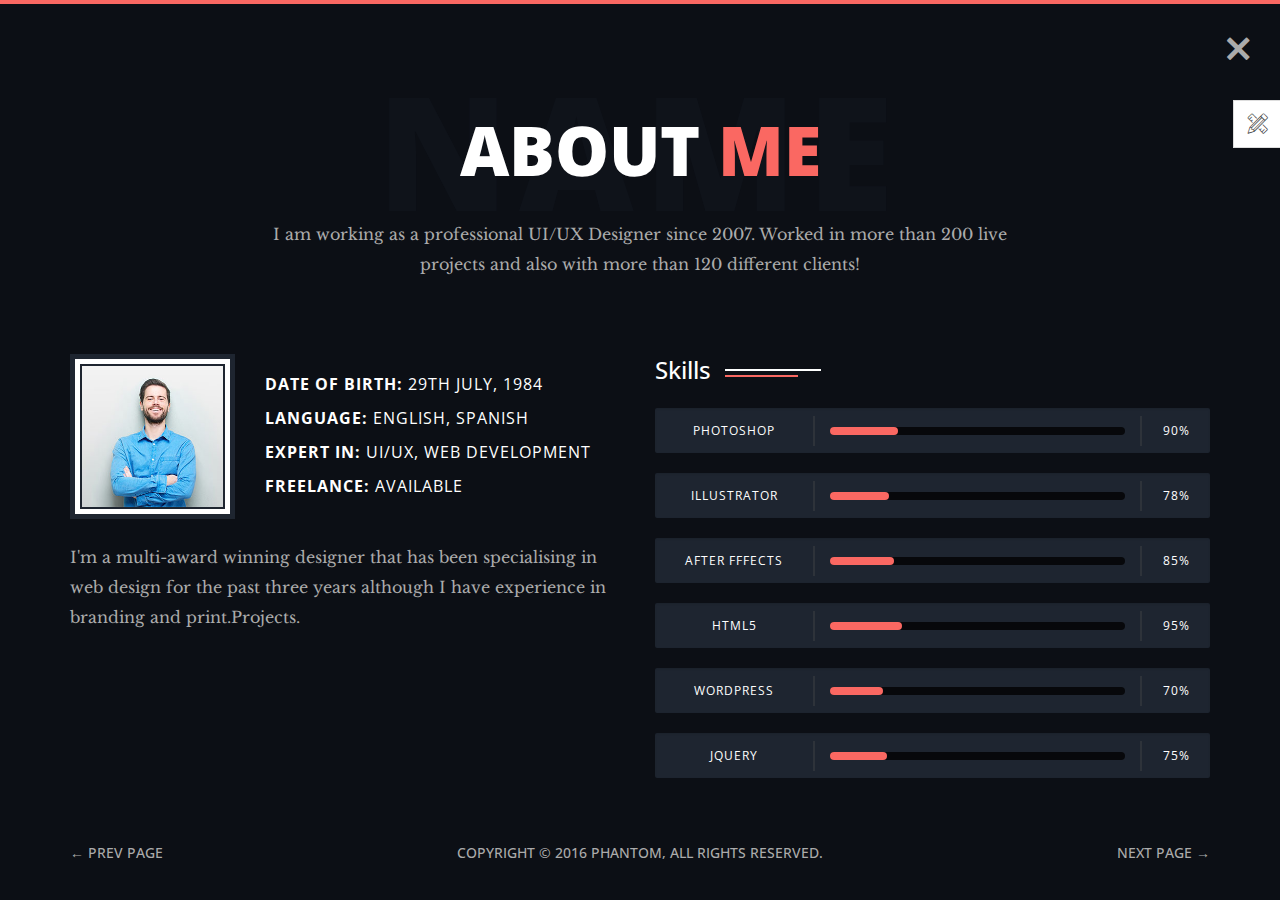
==== commit d6754b62: "new template" ====
--- a/about.html
+++ b/about.html
@@ -1,396 +1,165 @@
-<!DOCTYPE HTML>
-<html>
-	<head>
-	<meta charset="utf-8">
-	<meta http-equiv="X-UA-Compatible" content="IE=edge">
-	<title>Air &mdash; Free Website Template, Free HTML5 Template by freehtml5.co</title>
-	<meta name="viewport" content="width=device-width, initial-scale=1">
-	<meta name="description" content="Free HTML5 Website Template by freehtml5.co" />
-	<meta name="keywords" content="free website templates, free html5, free template, free bootstrap, free website template, html5, css3, mobile first, responsive" />
-	<meta name="author" content="freehtml5.co" />
-
-	<!-- 
-	//////////////////////////////////////////////////////
-
-	FREE HTML5 TEMPLATE 
-	DESIGNED & DEVELOPED by FreeHTML5.co
-		
-	Website: 		http://freehtml5.co/
-	Email: 			info@freehtml5.co
-	Twitter: 		http://twitter.com/fh5co
-	Facebook: 		https://www.facebook.com/fh5co
-
-	//////////////////////////////////////////////////////
-	 -->
-
-  	<!-- Facebook and Twitter integration -->
-	<meta property="og:title" content=""/>
-	<meta property="og:image" content=""/>
-	<meta property="og:url" content=""/>
-	<meta property="og:site_name" content=""/>
-	<meta property="og:description" content=""/>
-	<meta name="twitter:title" content="" />
-	<meta name="twitter:image" content="" />
-	<meta name="twitter:url" content="" />
-	<meta name="twitter:card" content="" />
-
-	<!-- <link href="https://fonts.googleapis.com/css?family=Work+Sans:300,400,500,700,800" rel="stylesheet">	 -->
-	<link href="https://fonts.googleapis.com/css?family=Inconsolata:400,700" rel="stylesheet">
-	
-	<!-- Animate.css -->
-	<link rel="stylesheet" href="css/animate.css">
-	<!-- Icomoon Icon Fonts-->
-	<link rel="stylesheet" href="css/icomoon.css">
-	<!-- Bootstrap  -->
-	<link rel="stylesheet" href="css/bootstrap.css">
-	<!-- Flexslider  -->
-	<link rel="stylesheet" href="css/flexslider.css">
-
-	<!-- Theme style  -->
-	<link rel="stylesheet" href="css/style.css">
-
-	<!-- Modernizr JS -->
-	<script src="js/modernizr-2.6.2.min.js"></script>
-	<!-- FOR IE9 below -->
-	<!--[if lt IE 9]>
-	<script src="js/respond.min.js"></script>
-	<![endif]-->
-
-	</head>
-	<body>
-		
-	<div class="fh5co-loader"></div>
-	
-	<div id="page">
-	<nav class="fh5co-nav" role="navigation">
-		<div class="top-menu">
-			<div class="container">
-				<div class="row">
-					<div class="col-xs-2">
-						<div id="fh5co-logo"><a href="index.html">Air<span>.</span></a></div>
-					</div>
-					<div class="col-xs-10 text-right menu-1">
-						<ul>
-							<li><a href="index.html">Home</a></li>
-							<li><a href="portfolio.html">Portfolio</a></li>
-							<li class="has-dropdown">
-								<a href="blog.html">Blog</a>
-								<ul class="dropdown">
-									<li><a href="#">Web Design</a></li>
-									<li><a href="#">eCommerce</a></li>
-									<li><a href="#">Branding</a></li>
-									<li><a href="#">API</a></li>
-								</ul>
-							</li>
-							<li class="active"><a href="about.html">About</a></li>
-							<li><a href="contact.html">Contact</a></li>
-							<li class="btn-cta"><a href="#"><span>Login</span></a></li>
-						</ul>
-					</div>
-				</div>
-				
-			</div>
-		</div>
-	</nav>
-
-	<div id="fh5co-about">
-		<div class="container">
-			<div class="row animate-box">
-				<div class="col-md-8 col-md-offset-2 text-center fh5co-heading">
-					<h2>About Us</h2>
-					<p>Far far away, behind the word mountains, far from the countries Vokalia and Consonantia.</p>
-				</div>
-			</div>
-			<div class="row animate-box">
-				<div class="col-md-6 col-md-offset-3 text-center heading-section">
-					<h3>Our History</h3>
-					<p>Far far away, behind the word mountains, far from the countries Vokalia and Consonantia, there live the blind texts.</p>
-				</div>
-			</div>
-
-			<div class="row row-bottom-padded-md">
-				<div class="col-md-12 text-center animate-box">
-					<p><img src="images/cover_bg_1.jpg" alt="Free HTML5 Bootstrap Template" class="img-responsive img-rounded"></p>
-				</div>
-			</div>
-		</div>
-	</div>
-
-	<div id="fh5co-features">
-		<div class="container">
-			<div class="services-padding">
-				<div class="row">
-					<div class="col-md-4 animate-box">
-						<div class="feature-left">
-							<span class="icon">
-								<i class="icon-hotairballoon"></i>
-							</span>
-							<div class="feature-copy">
-								<h3>Marketing</h3>
-								<p>Facilis ipsum reprehenderit nemo molestias. Aut cum mollitia reprehenderit.</p>
-								<p><a href="#">Learn More <i class="icon-arrow-right22"></i></a></p>
-							</div>
-						</div>
-					</div>
-
-					<div class="col-md-4 animate-box">
-						<div class="feature-left">
-							<span class="icon">
-								<i class="icon-search"></i>
-							</span>
-							<div class="feature-copy">
-								<h3>Search Engine</h3>
-								<p>Facilis ipsum reprehenderit nemo molestias. Aut cum mollitia reprehenderit.</p>
-								<p><a href="#">Learn More <i class="icon-arrow-right22"></i></a></p>
-							</div>
-						</div>
-
-					</div>
-					<div class="col-md-4 animate-box">
-						<div class="feature-left">
-							<span class="icon">
-								<i class="icon-wallet"></i>
-							</span>
-							<div class="feature-copy">
-								<h3>Earn Money</h3>
-								<p>Facilis ipsum reprehenderit nemo molestias. Aut cum mollitia reprehenderit.</p>
-								<p><a href="#">Learn More <i class="icon-arrow-right22"></i></a></p>
-							</div>
-						</div>
-					</div>
-				</div>
-
-
-				<div class="row">
-					<div class="col-md-4 animate-box">
-
-						<div class="feature-left">
-							<span class="icon">
-								<i class="icon-wine"></i>
-							</span>
-							<div class="feature-copy">
-								<h3>Entrepreneur</h3>
-								<p>Facilis ipsum reprehenderit nemo molestias. Aut cum mollitia reprehenderit.</p>
-								<p><a href="#">Learn More <i class="icon-arrow-right22"></i></a></p>
-							</div>
-						</div>
-
-					</div>
-
-					<div class="col-md-4 animate-box">
-						<div class="feature-left">
-							<span class="icon">
-								<i class="icon-genius"></i>
-							</span>
-							<div class="feature-copy">
-								<h3>Stragic Plan</h3>
-								<p>Facilis ipsum reprehenderit nemo molestias. Aut cum mollitia reprehenderit.</p>
-								<p><a href="#">Learn More <i class="icon-arrow-right22"></i></a></p>
-							</div>
-						</div>
-
-					</div>
-					<div class="col-md-4 animate-box">
-						<div class="feature-left">
-							<span class="icon">
-								<i class="icon-chat"></i>
-							</span>
-							<div class="feature-copy">
-								<h3>Support</h3>
-								<p>Facilis ipsum reprehenderit nemo molestias. Aut cum mollitia reprehenderit.</p>
-								<p><a href="#">Learn More <i class="icon-arrow-right22"></i></a></p>
-							</div>
-						</div>
-					</div>
-				</div>
-			</div>
-		</div>
-	</div>
-
-	<div id="fh5co-content-section">
-		<div class="container">
-			<div class="row row-bottom-padded-md">
-				<div class="col-md-8 col-md-offset-2 text-center heading-section animate-box">
-					<h3>Our Team</h3>
-					<p>Lorem ipsum dolor sit amet, consectetur adipisicing elit. Velit est facilis maiores, perspiciatis accusamus asperiores sint consequuntur debitis.</p>
-				</div>
-			</div>
-		</div>
-		<div class="container">
-			<div class="row">
-				<div class="col-md-4">
-					<div class="fh5co-team text-center animate-box">
-						<figure>
-							<img src="images/user-1.jpg" alt="user">
-						</figure>
-						<p>Jean Doe, XYZ Co. <br> <span class="text-mute">Designer</span></p>
-						<blockquote>
-							<p>Far far away, behind the word mountains, far from the countries Vokalia and Consonantia, there live the blind texts. Far far away, behind the word mountains, far from the countries Vokalia and Consonantia, there live the blind texts.</p>
-						</blockquote>
-						
-
-					</div>
-				</div>
-				<div class="col-md-4">
-					<div class="fh5co-team text-center animate-box">
-						<figure>
-							<img src="images/user-2.jpg" alt="user">
-						</figure>
-						<p>Jean Doe, XYZ Co. <br> <span class="text-mute">Developer</span></p>
-						<blockquote>
-							<p>Far far away, behind the word mountains, far from the countries Vokalia and Consonantia, there live the blind texts. Far far away, behind the word mountains, far from the countries Vokalia and Consonantia, there live the blind texts.</p>
-						</blockquote>
-						
-					</div>
-				</div>
-				<div class="col-md-4">
-					<div class="fh5co-team text-center animate-box">
-						<figure>
-							<img src="images/user-3.jpg" alt="user">
-						</figure>
-						<p>Jean Doe, XYZ Co. <br> <span class="text-mute">Photographer</span></p>
-						<blockquote>
-							<p>Far far away, behind the word mountains, far from the countries Vokalia and Consonantia, there live the blind texts. Far far away, behind the word mountains, far from the countries Vokalia and Consonantia, there live the blind texts.</p>
-						</blockquote>
-						
-					</div>
-				</div>
-			</div>
-
-
-			<div class="row">
-				<div class="col-md-4">
-					<div class="fh5co-team text-center animate-box">
-						<figure>
-							<img src="images/user-1.jpg" alt="user">
-						</figure>
-						<p>Jean Doe, XYZ Co. <br> <span class="text-mute">Designer</span></p>
-						<blockquote>
-							<p>Far far away, behind the word mountains, far from the countries Vokalia and Consonantia, there live the blind texts. Far far away, behind the word mountains, far from the countries Vokalia and Consonantia, there live the blind texts.</p>
-						</blockquote>
-						
-
-					</div>
-				</div>
-				<div class="col-md-4">
-					<div class="fh5co-team text-center animate-box">
-						<figure>
-							<img src="images/user-2.jpg" alt="user">
-						</figure>
-						<p>Jean Doe, XYZ Co. <br> <span class="text-mute">Developer</span></p>
-						<blockquote>
-							<p>Far far away, behind the word mountains, far from the countries Vokalia and Consonantia, there live the blind texts. Far far away, behind the word mountains, far from the countries Vokalia and Consonantia, there live the blind texts.</p>
-						</blockquote>
-						
-					</div>
-				</div>
-				<div class="col-md-4">
-					<div class="fh5co-team text-center animate-box">
-						<figure>
-							<img src="images/user-3.jpg" alt="user">
-						</figure>
-						<p>Jean Doe, XYZ Co. <br> <span class="text-mute">Photographer</span></p>
-						<blockquote>
-							<p>Far far away, behind the word mountains, far from the countries Vokalia and Consonantia, there live the blind texts. Far far away, behind the word mountains, far from the countries Vokalia and Consonantia, there live the blind texts.</p>
-						</blockquote>
-						
-					</div>
-				</div>
-			</div>
-		</div>
-	</div>
-	
-	<div id="fh5co-started">
-		<div class="overlay"></div>
-		<div class="container">
-			<div class="row animate-box">
-				<div class="col-md-8 col-md-offset-2 text-center fh5co-heading">
-					<h2>Hire Us!</h2>
-					<p>Facilis ipsum reprehenderit nemo molestias. Aut cum mollitia reprehenderit. Eos cumque dicta adipisci architecto culpa amet.</p>
-					<p><a href="#" class="btn btn-default btn-lg">Contact Us</a></p>
-				</div>
-			</div>
-		</div>
-	</div>
-
-	<footer id="fh5co-footer" role="contentinfo">
-		<div class="container">
-			<div class="row row-pb-md">
-				<div class="col-md-4 fh5co-widget">
-					<h4>Air</h4>
-					<p>Facilis ipsum reprehenderit nemo molestias. Aut cum mollitia reprehenderit. Eos cumque dicta adipisci architecto culpa amet.</p>
-				</div>
-				<div class="col-md-2 col-md-push-1 fh5co-widget">
-					<h4>Links</h4>
-					<ul class="fh5co-footer-links">
-						<li><a href="#">Home</a></li>
-						<li><a href="#">Portfolio</a></li>
-						<li><a href="#">Blog</a></li>
-						<li><a href="#">About</a></li>
-					</ul>
-				</div>
-
-				<div class="col-md-2 col-md-push-1 fh5co-widget">
-					<h4>Categories</h4>
-					<ul class="fh5co-footer-links">
-						<li><a href="#">Landing Page</a></li>
-						<li><a href="#">Real Estate</a></li>
-						<li><a href="#">Personal</a></li>
-						<li><a href="#">Business</a></li>
-						<li><a href="#">e-Commerce</a></li>
-					</ul>
-				</div>
-
-				<div class="col-md-4 col-md-push-1 fh5co-widget">
-					<h4>Contact Information</h4>
-					<ul class="fh5co-footer-links">
-						<li>198 West 21th Street, <br> Suite 721 New York NY 10016</li>
-						<li><a href="tel://1234567920">+ 1235 2355 98</a></li>
-						<li><a href="mailto:info@yoursite.com">info@yoursite.com</a></li>
-						<li><a href="http://https://freehtml5.co">freehtml5.co</a></li>
-					</ul>
-				</div>
-
-			</div>
-
-			<div class="row copyright">
-				<div class="col-md-12 text-center">
-					<p>
-						<small class="block">&copy; 2016 Free HTML5. All Rights Reserved.</small> 
-						<small class="block">Designed by <a href="http://freehtml5.co/" target="_blank">FreeHTML5.co</a> Demo Images: <a href="http://unsplash.co/" target="_blank">Unsplash</a></small>
-					</p>
-					<p>
-						<ul class="fh5co-social-icons">
-							<li><a href="#"><i class="icon-twitter"></i></a></li>
-							<li><a href="#"><i class="icon-facebook"></i></a></li>
-							<li><a href="#"><i class="icon-linkedin"></i></a></li>
-							<li><a href="#"><i class="icon-dribbble"></i></a></li>
-						</ul>
-					</p>
-				</div>
-			</div>
-
-		</div>
-	</footer>
-	</div>
-
-	<div class="gototop js-top">
-		<a href="#" class="js-gotop"><i class="icon-arrow-up22"></i></a>
-	</div>
-	
-	<!-- jQuery -->
-	<script src="js/jquery.min.js"></script>
-	<!-- jQuery Easing -->
-	<script src="js/jquery.easing.1.3.js"></script>
-	<!-- Bootstrap -->
-	<script src="js/bootstrap.min.js"></script>
-	<!-- Waypoints -->
-	<script src="js/jquery.waypoints.min.js"></script>
-	<!-- Flexslider -->
-	<script src="js/jquery.flexslider-min.js"></script>
-	<!-- Main -->
-	<script src="js/main.js"></script>
-
-	</body>
-</html>
-
+<!DOCTYPE html>
+<html class="no-js" lang="">
+    <head>
+        <!-- meta charset -->
+        <meta charset="utf-8">
+        <!-- site title -->
+        <title>Phantom | Personal Resume Template</title>
+        <!-- meta description -->
+        <meta name="description" content="">
+        <!-- mobile viwport meta -->
+        <meta name="viewport" content="width=device-width, initial-scale=1">
+        <!-- fevicon -->
+        <link rel="shortcut icon" type="image/x-icon" href="favicon.ico">
+        
+        <!-- ================================
+        CSS Files
+        ================================= -->
+        <link href="https://fonts.googleapis.com/css?family=Libre+Baskerville:400,400i|Open+Sans:400,600,700,800" rel="stylesheet">
+        <link rel="stylesheet" href="css/themefisher-fonts.min.css">
+        <link rel="stylesheet" href="css/bootstrap.min.css">
+        <link rel="stylesheet" href="css/main.css">
+        <link rel="stylesheet" href="css/dark.css">
+        <link id="color-changer" rel="stylesheet" href="css/colors/color-0.css">
+    </head>
+
+    <body class="dark">
+
+        <div class="preloader">
+            <div class="loading-mask"></div>
+            <div class="loading-mask"></div>
+            <div class="loading-mask"></div>
+            <div class="loading-mask"></div>
+            <div class="loading-mask"></div>
+        </div>
+
+        <div class="preview-wrapper">
+            <div class="switcher-head">
+                <span>Style Switcher</span>
+                <div class="switcher-trigger tf-tools"></div>
+            </div>
+
+            <div class="switcher-body">
+                <h4>Choose Color:</h4>
+                <ul class="color-options list-none">
+                    <li class="c0" data-color="color-0" title="Default">Default</li>
+                    <li class="c1" data-color="color-1" title="Red">Red</li>
+                    <li class="c2" data-color="color-2" title="Green">Green</li>
+                    <li class="c3" data-color="color-3" title="Blue">Blue</li>
+                </ul>
+            </div>
+        </div>
+        
+
+        <main class="site-wrapper">
+            <div class="pt-table">
+                <div class="pt-tablecell page-about relative">
+                    <!-- .close -->
+                    <a href="./" class="page-close"><i class="tf-ion-close"></i></a>
+                    <!-- /.close -->
+
+                    <div class="container">
+                        <div class="row">
+                            <div class="col-xs-12 col-md-offset-1 col-md-10 col-lg-offset-2 col-lg-8">
+                                <div class="page-title text-center">
+                                    <h2>About <span class="primary">me</span> <span class="title-bg">Name</span></h2>
+                                    <p>I am working as a professional UI/UX Designer since 2007. Worked in more than 200 live projects and also with more than 120 different clients!</p>
+                                </div>
+                            </div>
+
+                            <div class="col-xs-12 col-md-6">
+                                <div class="about-author">
+                                    <figure class="author-thumb">
+                                        <img src="img/author.jpg" alt="">
+                                    </figure> <!-- /.author-bio -->
+                                    <div class="author-desc">
+                                        <p><b>Date of birth:</b> 29th july, 1984</p>
+                                        <p><b>Language:</b> English, Spanish</p>
+                                        <p><b>Expert in:</b> UI/UX, Web development</p>
+                                        <p><b>Freelance:</b> Available</p>
+                                    </div>
+                                    <!-- /.author-desc -->
+                                </div> <!-- /.about-author -->
+                                <p>I'm a multi-award winning designer that has been specialising in web design for the past three years although I have experience in branding and print.Projects.</p>
+                            </div> <!-- /.col -->
+
+                            <div class="col-xs-12 col-md-6">
+                                <div class="section-title clear">
+                                    <h3>Skills</h3>
+                                </div>
+                                <div class="skill-wrapper">
+                                    <div class="progress clear">
+                                        <div class="skill-name">Photoshop</div>
+                                        <div class="skill-bar">
+                                            <div class="bar"></div>
+                                        </div>
+                                        <div class="skill-lavel" data-skill-value="90%"></div>
+                                    </div> <!-- /.progress -->
+                                    <div class="progress clear">
+                                        <div class="skill-name">Illustrator</div>
+                                        <div class="skill-bar">
+                                            <div class="bar"></div>
+                                        </div>
+                                        <div class="skill-lavel" data-skill-value="78%"></div>
+                                    </div> <!-- /.progress -->
+                                    <div class="progress clear">
+                                        <div class="skill-name">After Fffects</div>
+                                        <div class="skill-bar">
+                                            <div class="bar"></div>
+                                        </div>
+                                        <div class="skill-lavel" data-skill-value="85%"></div>
+                                    </div> <!-- /.progress -->
+                                    <div class="progress clear">
+                                        <div class="skill-name">HTML5</div>
+                                        <div class="skill-bar">
+                                            <div class="bar"></div>
+                                        </div>
+                                        <div class="skill-lavel" data-skill-value="95%"></div>
+                                    </div> <!-- /.progress -->
+                                    <div class="progress clear">
+                                        <div class="skill-name">WordPress</div>
+                                        <div class="skill-bar">
+                                            <div class="bar"></div>
+                                        </div>
+                                        <div class="skill-lavel" data-skill-value="70%"></div>
+                                    </div> <!-- /.progress -->
+                                    <div class="progress clear">
+                                        <div class="skill-name">jQuery</div>
+                                        <div class="skill-bar">
+                                            <div class="bar"></div>
+                                        </div>
+                                        <div class="skill-lavel" data-skill-value="75%"></div>
+                                    </div> <!-- /.progress -->
+                                </div> <!-- /.skill-wrapper -->
+                            </div> <!-- /.col -->
+                        </div> <!-- /.row -->
+                    </div> <!-- /.container -->
+
+                    <nav class="page-nav clear">
+                        <div class="container">
+                            <div class="flex flex-middle space-between">
+                                <span class="prev-page"><a href="welcome.html" class="link">&larr; Prev Page</a></span>
+                                <span class="copyright hidden-xs">Copyright &copy; 2016 Phantom, All Rights Reserved.</span>
+                                <span class="next-page"><a href="services.html" class="link">Next Page &rarr;</a></span>
+                            </div>
+                        </div>
+                        <!-- /.page-nav -->
+                    </nav>
+                    <!-- /.container -->
+                </div> <!-- /.pt-tablecell -->
+            </div> <!-- /.pt-table -->
+        </main> <!-- /.site-wrapper -->
+        
+        <!-- ================================
+        JavaScript Libraries
+        ================================= -->
+        <script src="js/vendor/jquery-2.2.4.min.js"></script>
+        <script src="js/vendor/bootstrap.min.js"></script>
+        <script src="js/jquery.easing.min.js"></script>
+        <script src="js/isotope.pkgd.min.js"></script>
+        <script src="js/jquery.nicescroll.min.js"></script>
+        <script src="js/owl.carousel.min.js"></script>
+        <script src="js/jquery-validation.min.js"></script>
+        <script src="js/main.js"></script>
+    </body>
+</html>--- a/css/themefisher-fonts.min.css
+++ b/css/themefisher-fonts.min.css
@@ -0,0 +1,2517 @@
+@font-face {
+  font-family: 'themefisher-font';
+  src:  url('../fonts/themefisher-font.eot?ug5hnh');
+  src:  url('../fonts/themefisher-font.eot?ug5hnh#iefix') format('embedded-opentype'),
+    url('../fonts/themefisher-font.ttf?ug5hnh') format('truetype'),
+    url('../fonts/themefisher-font.woff?ug5hnh') format('woff'),
+    url('../fonts/themefisher-font.svg?ug5hnh#themefisher-font') format('svg');
+  font-weight: normal;
+  font-style: normal;
+}
+
+[class^="tf-"], [class*=" tf-"] {
+  /* use !important to prevent issues with browser extensions that change fonts */
+  font-family: 'themefisher-font' !important;
+  speak: none;
+  font-style: normal;
+  font-weight: normal;
+  font-variant: normal;
+  text-transform: none;
+  line-height: 1;
+
+  /* Better Font Rendering =========== */
+  -webkit-font-smoothing: antialiased;
+  -moz-osx-font-smoothing: grayscale;
+}
+
+.tf-ion-alert-circled:before {
+  content: "\f100";
+}
+.tf-ion-alert:before {
+  content: "\f101";
+}
+.tf-ion-android-add-circle:before {
+  content: "\f359";
+}
+.tf-ion-android-add:before {
+  content: "\f2c7";
+}
+.tf-ion-android-alarm-clock:before {
+  content: "\f35a";
+}
+.tf-ion-android-alert:before {
+  content: "\f35b";
+}
+.tf-ion-android-apps:before {
+  content: "\f35c";
+}
+.tf-ion-android-archive:before {
+  content: "\f2c9";
+}
+.tf-ion-android-arrow-back:before {
+  content: "\f2ca";
+}
+.tf-ion-android-arrow-down:before {
+  content: "\f35d";
+}
+.tf-ion-android-arrow-dropdown-circle:before {
+  content: "\f35e";
+}
+.tf-ion-android-arrow-dropdown:before {
+  content: "\f35f";
+}
+.tf-ion-android-arrow-dropleft-circle:before {
+  content: "\f360";
+}
+.tf-ion-android-arrow-dropleft:before {
+  content: "\f361";
+}
+.tf-ion-android-arrow-dropright-circle:before {
+  content: "\f362";
+}
+.tf-ion-android-arrow-dropright:before {
+  content: "\f363";
+}
+.tf-ion-android-arrow-dropup-circle:before {
+  content: "\f364";
+}
+.tf-ion-android-arrow-dropup:before {
+  content: "\f365";
+}
+.tf-ion-android-arrow-forward:before {
+  content: "\f30f";
+}
+.tf-ion-android-arrow-up:before {
+  content: "\f366";
+}
+.tf-ion-android-attach:before {
+  content: "\f367";
+}
+.tf-ion-android-bar:before {
+  content: "\f368";
+}
+.tf-ion-android-bicycle:before {
+  content: "\f369";
+}
+.tf-ion-android-boat:before {
+  content: "\f36a";
+}
+.tf-ion-android-bookmark:before {
+  content: "\f36b";
+}
+.tf-ion-android-bulb:before {
+  content: "\f36c";
+}
+.tf-ion-android-bus:before {
+  content: "\f36d";
+}
+.tf-ion-android-calendar:before {
+  content: "\f2d1";
+}
+.tf-ion-android-call:before {
+  content: "\f2d2";
+}
+.tf-ion-android-camera:before {
+  content: "\f2d3";
+}
+.tf-ion-android-cancel:before {
+  content: "\f36e";
+}
+.tf-ion-android-car:before {
+  content: "\f36f";
+}
+.tf-ion-android-cart:before {
+  content: "\f370";
+}
+.tf-ion-android-chat:before {
+  content: "\f2d4";
+}
+.tf-ion-android-checkbox-blank:before {
+  content: "\f371";
+}
+.tf-ion-android-checkbox-outline-blank:before {
+  content: "\f372";
+}
+.tf-ion-android-checkbox-outline:before {
+  content: "\f373";
+}
+.tf-ion-android-checkbox:before {
+  content: "\f374";
+}
+.tf-ion-android-checkmark-circle:before {
+  content: "\f375";
+}
+.tf-ion-android-clipboard:before {
+  content: "\f376";
+}
+.tf-ion-android-close:before {
+  content: "\f2d7";
+}
+.tf-ion-android-cloud-circle:before {
+  content: "\f377";
+}
+.tf-ion-android-cloud-done:before {
+  content: "\f378";
+}
+.tf-ion-android-cloud-outline:before {
+  content: "\f379";
+}
+.tf-ion-android-cloud:before {
+  content: "\f37a";
+}
+.tf-ion-android-color-palette:before {
+  content: "\f37b";
+}
+.tf-ion-android-compass:before {
+  content: "\f37c";
+}
+.tf-ion-android-contact:before {
+  content: "\f2d8";
+}
+.tf-ion-android-contacts:before {
+  content: "\f2d9";
+}
+.tf-ion-android-contract:before {
+  content: "\f37d";
+}
+.tf-ion-android-create:before {
+  content: "\f37e";
+}
+.tf-ion-android-delete:before {
+  content: "\f37f";
+}
+.tf-ion-android-desktop:before {
+  content: "\f380";
+}
+.tf-ion-android-document:before {
+  content: "\f381";
+}
+.tf-ion-android-done-all:before {
+  content: "\f382";
+}
+.tf-ion-android-done:before {
+  content: "\f383";
+}
+.tf-ion-android-download:before {
+  content: "\f2dd";
+}
+.tf-ion-android-drafts:before {
+  content: "\f384";
+}
+.tf-ion-android-exit:before {
+  content: "\f385";
+}
+.tf-ion-android-expand:before {
+  content: "\f386";
+}
+.tf-ion-android-favorite-outline:before {
+  content: "\f387";
+}
+.tf-ion-android-favorite:before {
+  content: "\f388";
+}
+.tf-ion-android-film:before {
+  content: "\f389";
+}
+.tf-ion-android-folder-open:before {
+  content: "\f38a";
+}
+.tf-ion-android-folder:before {
+  content: "\f2e0";
+}
+.tf-ion-android-funnel:before {
+  content: "\f38b";
+}
+.tf-ion-android-globe:before {
+  content: "\f38c";
+}
+.tf-ion-android-hand:before {
+  content: "\f2e3";
+}
+.tf-ion-android-hangout:before {
+  content: "\f38d";
+}
+.tf-ion-android-happy:before {
+  content: "\f38e";
+}
+.tf-ion-android-home:before {
+  content: "\f38f";
+}
+.tf-ion-android-image:before {
+  content: "\f2e4";
+}
+.tf-ion-android-laptop:before {
+  content: "\f390";
+}
+.tf-ion-android-list:before {
+  content: "\f391";
+}
+.tf-ion-android-locate:before {
+  content: "\f2e9";
+}
+.tf-ion-android-lock:before {
+  content: "\f392";
+}
+.tf-ion-android-mail:before {
+  content: "\f2eb";
+}
+.tf-ion-android-map:before {
+  content: "\f393";
+}
+.tf-ion-android-menu:before {
+  content: "\f394";
+}
+.tf-ion-android-microphone-off:before {
+  content: "\f395";
+}
+.tf-ion-android-microphone:before {
+  content: "\f2ec";
+}
+.tf-ion-android-more-horizontal:before {
+  content: "\f396";
+}
+.tf-ion-android-more-vertical:before {
+  content: "\f397";
+}
+.tf-ion-android-navigate:before {
+  content: "\f398";
+}
+.tf-ion-android-notifications-none:before {
+  content: "\f399";
+}
+.tf-ion-android-notifications-off:before {
+  content: "\f39a";
+}
+.tf-ion-android-notifications:before {
+  content: "\f39b";
+}
+.tf-ion-android-open:before {
+  content: "\f39c";
+}
+.tf-ion-android-options:before {
+  content: "\f39d";
+}
+.tf-ion-android-people:before {
+  content: "\f39e";
+}
+.tf-ion-android-person-add:before {
+  content: "\f39f";
+}
+.tf-ion-android-person:before {
+  content: "\f3a0";
+}
+.tf-ion-android-phone-landscape:before {
+  content: "\f3a1";
+}
+.tf-ion-android-phone-portrait:before {
+  content: "\f3a2";
+}
+.tf-ion-android-pin:before {
+  content: "\f3a3";
+}
+.tf-ion-android-plane:before {
+  content: "\f3a4";
+}
+.tf-ion-android-playstore:before {
+  content: "\f2f0";
+}
+.tf-ion-android-print:before {
+  content: "\f3a5";
+}
+.tf-ion-android-radio-button-off:before {
+  content: "\f3a6";
+}
+.tf-ion-android-radio-button-on:before {
+  content: "\f3a7";
+}
+.tf-ion-android-refresh:before {
+  content: "\f3a8";
+}
+.tf-ion-android-remove-circle:before {
+  content: "\f3a9";
+}
+.tf-ion-android-remove:before {
+  content: "\f2f4";
+}
+.tf-ion-android-restaurant:before {
+  content: "\f3aa";
+}
+.tf-ion-android-sad:before {
+  content: "\f3ab";
+}
+.tf-ion-android-search:before {
+  content: "\f2f5";
+}
+.tf-ion-android-send:before {
+  content: "\f2f6";
+}
+.tf-ion-android-settings:before {
+  content: "\f2f7";
+}
+.tf-ion-android-share-alt:before {
+  content: "\f3ac";
+}
+.tf-ion-android-share:before {
+  content: "\f2f8";
+}
+.tf-ion-android-star-half:before {
+  content: "\f3ad";
+}
+.tf-ion-android-star-outline:before {
+  content: "\f3ae";
+}
+.tf-ion-android-star:before {
+  content: "\f2fc";
+}
+.tf-ion-android-stopwatch:before {
+  content: "\f2fd";
+}
+.tf-ion-android-subway:before {
+  content: "\f3af";
+}
+.tf-ion-android-sunny:before {
+  content: "\f3b0";
+}
+.tf-ion-android-sync:before {
+  content: "\f3b1";
+}
+.tf-ion-android-textsms:before {
+  content: "\f3b2";
+}
+.tf-ion-android-time:before {
+  content: "\f3b3";
+}
+.tf-ion-android-train:before {
+  content: "\f3b4";
+}
+.tf-ion-android-unlock:before {
+  content: "\f3b5";
+}
+.tf-ion-android-upload:before {
+  content: "\f3b6";
+}
+.tf-ion-android-volume-down:before {
+  content: "\f3b7";
+}
+.tf-ion-android-volume-mute:before {
+  content: "\f3b8";
+}
+.tf-ion-android-volume-off:before {
+  content: "\f3b9";
+}
+.tf-ion-android-volume-up:before {
+  content: "\f3ba";
+}
+.tf-ion-android-walk:before {
+  content: "\f3bb";
+}
+.tf-ion-android-warning:before {
+  content: "\f3bc";
+}
+.tf-ion-android-watch:before {
+  content: "\f3bd";
+}
+.tf-ion-android-wifi:before {
+  content: "\f305";
+}
+.tf-ion-aperture:before {
+  content: "\f313";
+}
+.tf-ion-archive:before {
+  content: "\f102";
+}
+.tf-ion-arrow-down-a:before {
+  content: "\f103";
+}
+.tf-ion-arrow-down-b:before {
+  content: "\f104";
+}
+.tf-ion-arrow-down-c:before {
+  content: "\f105";
+}
+.tf-ion-arrow-expand:before {
+  content: "\f25e";
+}
+.tf-ion-arrow-graph-down-left:before {
+  content: "\f25f";
+}
+.tf-ion-arrow-graph-down-right:before {
+  content: "\f260";
+}
+.tf-ion-arrow-graph-up-left:before {
+  content: "\f261";
+}
+.tf-ion-arrow-graph-up-right:before {
+  content: "\f262";
+}
+.tf-ion-arrow-left-a:before {
+  content: "\f106";
+}
+.tf-ion-arrow-left-b:before {
+  content: "\f107";
+}
+.tf-ion-arrow-left-c:before {
+  content: "\f108";
+}
+.tf-ion-arrow-move:before {
+  content: "\f263";
+}
+.tf-ion-arrow-resize:before {
+  content: "\f264";
+}
+.tf-ion-arrow-return-left:before {
+  content: "\f265";
+}
+.tf-ion-arrow-return-right:before {
+  content: "\f266";
+}
+.tf-ion-arrow-right-a:before {
+  content: "\f109";
+}
+.tf-ion-arrow-right-b:before {
+  content: "\f10a";
+}
+.tf-ion-arrow-right-c:before {
+  content: "\f10b";
+}
+.tf-ion-arrow-shrink:before {
+  content: "\f267";
+}
+.tf-ion-arrow-swap:before {
+  content: "\f268";
+}
+.tf-ion-arrow-up-a:before {
+  content: "\f10c";
+}
+.tf-ion-arrow-up-b:before {
+  content: "\f10d";
+}
+.tf-ion-arrow-up-c:before {
+  content: "\f10e";
+}
+.tf-ion-asterisk:before {
+  content: "\f314";
+}
+.tf-ion-at:before {
+  content: "\f10f";
+}
+.tf-ion-backspace-outline:before {
+  content: "\f3be";
+}
+.tf-ion-backspace:before {
+  content: "\f3bf";
+}
+.tf-ion-bag:before {
+  content: "\f110";
+}
+.tf-ion-battery-charging:before {
+  content: "\f111";
+}
+.tf-ion-battery-empty:before {
+  content: "\f112";
+}
+.tf-ion-battery-full:before {
+  content: "\f113";
+}
+.tf-ion-battery-half:before {
+  content: "\f114";
+}
+.tf-ion-battery-low:before {
+  content: "\f115";
+}
+.tf-ion-beaker:before {
+  content: "\f269";
+}
+.tf-ion-beer:before {
+  content: "\f26a";
+}
+.tf-ion-bluetooth:before {
+  content: "\f116";
+}
+.tf-ion-bonfire:before {
+  content: "\f315";
+}
+.tf-ion-bookmark:before {
+  content: "\f26b";
+}
+.tf-ion-bowtie:before {
+  content: "\f3c0";
+}
+.tf-ion-briefcase:before {
+  content: "\f26c";
+}
+.tf-ion-bug:before {
+  content: "\f2be";
+}
+.tf-ion-calculator:before {
+  content: "\f26d";
+}
+.tf-ion-calendar:before {
+  content: "\f117";
+}
+.tf-ion-camera:before {
+  content: "\f118";
+}
+.tf-ion-card:before {
+  content: "\f119";
+}
+.tf-ion-cash:before {
+  content: "\f316";
+}
+.tf-ion-chatbox-working:before {
+  content: "\f11a";
+}
+.tf-ion-chatbox:before {
+  content: "\f11b";
+}
+.tf-ion-chatboxes:before {
+  content: "\f11c";
+}
+.tf-ion-chatbubble-working:before {
+  content: "\f11d";
+}
+.tf-ion-chatbubble:before {
+  content: "\f11e";
+}
+.tf-ion-chatbubbles:before {
+  content: "\f11f";
+}
+.tf-ion-checkmark-circled:before {
+  content: "\f120";
+}
+.tf-ion-checkmark-round:before {
+  content: "\f121";
+}
+.tf-ion-checkmark:before {
+  content: "\f122";
+}
+.tf-ion-chevron-down:before {
+  content: "\f123";
+}
+.tf-ion-chevron-left:before {
+  content: "\f124";
+}
+.tf-ion-chevron-right:before {
+  content: "\f125";
+}
+.tf-ion-chevron-up:before {
+  content: "\f126";
+}
+.tf-ion-clipboard:before {
+  content: "\f127";
+}
+.tf-ion-clock:before {
+  content: "\f26e";
+}
+.tf-ion-close-circled:before {
+  content: "\f128";
+}
+.tf-ion-close-round:before {
+  content: "\f129";
+}
+.tf-ion-close:before {
+  content: "\f12a";
+}
+.tf-ion-closed-captioning:before {
+  content: "\f317";
+}
+.tf-ion-cloud:before {
+  content: "\f12b";
+}
+.tf-ion-code-download:before {
+  content: "\f26f";
+}
+.tf-ion-code-working:before {
+  content: "\f270";
+}
+.tf-ion-code:before {
+  content: "\f271";
+}
+.tf-ion-coffee:before {
+  content: "\f272";
+}
+.tf-ion-compass:before {
+  content: "\f273";
+}
+.tf-ion-compose:before {
+  content: "\f12c";
+}
+.tf-ion-connection-bars:before {
+  content: "\f274";
+}
+.tf-ion-contrast:before {
+  content: "\f275";
+}
+.tf-ion-crop:before {
+  content: "\f3c1";
+}
+.tf-ion-cube:before {
+  content: "\f318";
+}
+.tf-ion-disc:before {
+  content: "\f12d";
+}
+.tf-ion-document-text:before {
+  content: "\f12e";
+}
+.tf-ion-document:before {
+  content: "\f12f";
+}
+.tf-ion-drag:before {
+  content: "\f130";
+}
+.tf-ion-earth:before {
+  content: "\f276";
+}
+.tf-ion-easel:before {
+  content: "\f3c2";
+}
+.tf-ion-edit:before {
+  content: "\f2bf";
+}
+.tf-ion-egg:before {
+  content: "\f277";
+}
+.tf-ion-eject:before {
+  content: "\f131";
+}
+.tf-ion-email-unread:before {
+  content: "\f3c3";
+}
+.tf-ion-email:before {
+  content: "\f132";
+}
+.tf-ion-erlenmeyer-flask-bubbles:before {
+  content: "\f3c4";
+}
+.tf-ion-erlenmeyer-flask:before {
+  content: "\f3c5";
+}
+.tf-ion-eye-disabled:before {
+  content: "\f306";
+}
+.tf-ion-eye:before {
+  content: "\f133";
+}
+.tf-ion-female:before {
+  content: "\f278";
+}
+.tf-ion-filing:before {
+  content: "\f134";
+}
+.tf-ion-film-marker:before {
+  content: "\f135";
+}
+.tf-ion-fireball:before {
+  content: "\f319";
+}
+.tf-ion-flag:before {
+  content: "\f279";
+}
+.tf-ion-flame:before {
+  content: "\f31a";
+}
+.tf-ion-flash-off:before {
+  content: "\f136";
+}
+.tf-ion-flash:before {
+  content: "\f137";
+}
+.tf-ion-folder:before {
+  content: "\f139";
+}
+.tf-ion-fork-repo:before {
+  content: "\f2c0";
+}
+.tf-ion-fork:before {
+  content: "\f27a";
+}
+.tf-ion-forward:before {
+  content: "\f13a";
+}
+.tf-ion-funnel:before {
+  content: "\f31b";
+}
+.tf-ion-gear-a:before {
+  content: "\f13d";
+}
+.tf-ion-gear-b:before {
+  content: "\f13e";
+}
+.tf-ion-grid:before {
+  content: "\f13f";
+}
+.tf-ion-hammer:before {
+  content: "\f27b";
+}
+.tf-ion-happy-outline:before {
+  content: "\f3c6";
+}
+.tf-ion-happy:before {
+  content: "\f31c";
+}
+.tf-ion-headphone:before {
+  content: "\f140";
+}
+.tf-ion-heart-broken:before {
+  content: "\f31d";
+}
+.tf-ion-heart:before {
+  content: "\f141";
+}
+.tf-ion-help-buoy:before {
+  content: "\f27c";
+}
+.tf-ion-help-circled:before {
+  content: "\f142";
+}
+.tf-ion-help:before {
+  content: "\f143";
+}
+.tf-ion-home:before {
+  content: "\f144";
+}
+.tf-ion-icecream:before {
+  content: "\f27d";
+}
+.tf-ion-image:before {
+  content: "\f147";
+}
+.tf-ion-images:before {
+  content: "\f148";
+}
+.tf-ion-information-circled:before {
+  content: "\f149";
+}
+.tf-ion-information:before {
+  content: "\f14a";
+}
+.tf-ion-ionic:before {
+  content: "\f14b";
+}
+.tf-ion-ios-alarm-outline:before {
+  content: "\f3c7";
+}
+.tf-ion-ios-alarm:before {
+  content: "\f3c8";
+}
+.tf-ion-ios-albums-outline:before {
+  content: "\f3c9";
+}
+.tf-ion-ios-albums:before {
+  content: "\f3ca";
+}
+.tf-ion-ios-americanfootball-outline:before {
+  content: "\f3cb";
+}
+.tf-ion-ios-americanfootball:before {
+  content: "\f3cc";
+}
+.tf-ion-ios-analytics-outline:before {
+  content: "\f3cd";
+}
+.tf-ion-ios-analytics:before {
+  content: "\f3ce";
+}
+.tf-ion-ios-arrow-back:before {
+  content: "\f3cf";
+}
+.tf-ion-ios-arrow-down:before {
+  content: "\f3d0";
+}
+.tf-ion-ios-arrow-forward:before {
+  content: "\f3d1";
+}
+.tf-ion-ios-arrow-left:before {
+  content: "\f3d2";
+}
+.tf-ion-ios-arrow-right:before {
+  content: "\f3d3";
+}
+.tf-ion-ios-arrow-thin-down:before {
+  content: "\f3d4";
+}
+.tf-ion-ios-arrow-thin-left:before {
+  content: "\f3d5";
+}
+.tf-ion-ios-arrow-thin-right:before {
+  content: "\f3d6";
+}
+.tf-ion-ios-arrow-thin-up:before {
+  content: "\f3d7";
+}
+.tf-ion-ios-arrow-up:before {
+  content: "\f3d8";
+}
+.tf-ion-ios-at-outline:before {
+  content: "\f3d9";
+}
+.tf-ion-ios-at:before {
+  content: "\f3da";
+}
+.tf-ion-ios-barcode-outline:before {
+  content: "\f3db";
+}
+.tf-ion-ios-barcode:before {
+  content: "\f3dc";
+}
+.tf-ion-ios-baseball-outline:before {
+  content: "\f3dd";
+}
+.tf-ion-ios-baseball:before {
+  content: "\f3de";
+}
+.tf-ion-ios-basketball-outline:before {
+  content: "\f3df";
+}
+.tf-ion-ios-basketball:before {
+  content: "\f3e0";
+}
+.tf-ion-ios-bell-outline:before {
+  content: "\f3e1";
+}
+.tf-ion-ios-bell:before {
+  content: "\f3e2";
+}
+.tf-ion-ios-body-outline:before {
+  content: "\f3e3";
+}
+.tf-ion-ios-body:before {
+  content: "\f3e4";
+}
+.tf-ion-ios-bolt-outline:before {
+  content: "\f3e5";
+}
+.tf-ion-ios-bolt:before {
+  content: "\f3e6";
+}
+.tf-ion-ios-book-outline:before {
+  content: "\f3e7";
+}
+.tf-ion-ios-book:before {
+  content: "\f3e8";
+}
+.tf-ion-ios-bookmarks-outline:before {
+  content: "\f3e9";
+}
+.tf-ion-ios-bookmarks:before {
+  content: "\f3ea";
+}
+.tf-ion-ios-box-outline:before {
+  content: "\f3eb";
+}
+.tf-ion-ios-box:before {
+  content: "\f3ec";
+}
+.tf-ion-ios-briefcase-outline:before {
+  content: "\f3ed";
+}
+.tf-ion-ios-briefcase:before {
+  content: "\f3ee";
+}
+.tf-ion-ios-browsers-outline:before {
+  content: "\f3ef";
+}
+.tf-ion-ios-browsers:before {
+  content: "\f3f0";
+}
+.tf-ion-ios-calculator-outline:before {
+  content: "\f3f1";
+}
+.tf-ion-ios-calculator:before {
+  content: "\f3f2";
+}
+.tf-ion-ios-calendar-outline:before {
+  content: "\f3f3";
+}
+.tf-ion-ios-calendar:before {
+  content: "\f3f4";
+}
+.tf-ion-ios-camera-outline:before {
+  content: "\f3f5";
+}
+.tf-ion-ios-camera:before {
+  content: "\f3f6";
+}
+.tf-ion-ios-cart-outline:before {
+  content: "\f3f7";
+}
+.tf-ion-ios-cart:before {
+  content: "\f3f8";
+}
+.tf-ion-ios-chatboxes-outline:before {
+  content: "\f3f9";
+}
+.tf-ion-ios-chatboxes:before {
+  content: "\f3fa";
+}
+.tf-ion-ios-chatbubble-outline:before {
+  content: "\f3fb";
+}
+.tf-ion-ios-chatbubble:before {
+  content: "\f3fc";
+}
+.tf-ion-ios-checkmark-empty:before {
+  content: "\f3fd";
+}
+.tf-ion-ios-checkmark-outline:before {
+  content: "\f3fe";
+}
+.tf-ion-ios-checkmark:before {
+  content: "\f3ff";
+}
+.tf-ion-ios-circle-filled:before {
+  content: "\f400";
+}
+.tf-ion-ios-circle-outline:before {
+  content: "\f401";
+}
+.tf-ion-ios-clock-outline:before {
+  content: "\f402";
+}
+.tf-ion-ios-clock:before {
+  content: "\f403";
+}
+.tf-ion-ios-close-empty:before {
+  content: "\f404";
+}
+.tf-ion-ios-close-outline:before {
+  content: "\f405";
+}
+.tf-ion-ios-close:before {
+  content: "\f406";
+}
+.tf-ion-ios-cloud-download-outline:before {
+  content: "\f407";
+}
+.tf-ion-ios-cloud-download:before {
+  content: "\f408";
+}
+.tf-ion-ios-cloud-outline:before {
+  content: "\f409";
+}
+.tf-ion-ios-cloud-upload-outline:before {
+  content: "\f40a";
+}
+.tf-ion-ios-cloud-upload:before {
+  content: "\f40b";
+}
+.tf-ion-ios-cloud:before {
+  content: "\f40c";
+}
+.tf-ion-ios-cloudy-night-outline:before {
+  content: "\f40d";
+}
+.tf-ion-ios-cloudy-night:before {
+  content: "\f40e";
+}
+.tf-ion-ios-cloudy-outline:before {
+  content: "\f40f";
+}
+.tf-ion-ios-cloudy:before {
+  content: "\f410";
+}
+.tf-ion-ios-cog-outline:before {
+  content: "\f411";
+}
+.tf-ion-ios-cog:before {
+  content: "\f412";
+}
+.tf-ion-ios-color-filter-outline:before {
+  content: "\f413";
+}
+.tf-ion-ios-color-filter:before {
+  content: "\f414";
+}
+.tf-ion-ios-color-wand-outline:before {
+  content: "\f415";
+}
+.tf-ion-ios-color-wand:before {
+  content: "\f416";
+}
+.tf-ion-ios-compose-outline:before {
+  content: "\f417";
+}
+.tf-ion-ios-compose:before {
+  content: "\f418";
+}
+.tf-ion-ios-contact-outline:before {
+  content: "\f419";
+}
+.tf-ion-ios-contact:before {
+  content: "\f41a";
+}
+.tf-ion-ios-copy-outline:before {
+  content: "\f41b";
+}
+.tf-ion-ios-copy:before {
+  content: "\f41c";
+}
+.tf-ion-ios-crop-strong:before {
+  content: "\f41d";
+}
+.tf-ion-ios-crop:before {
+  content: "\f41e";
+}
+.tf-ion-ios-download-outline:before {
+  content: "\f41f";
+}
+.tf-ion-ios-download:before {
+  content: "\f420";
+}
+.tf-ion-ios-drag:before {
+  content: "\f421";
+}
+.tf-ion-ios-email-outline:before {
+  content: "\f422";
+}
+.tf-ion-ios-email:before {
+  content: "\f423";
+}
+.tf-ion-ios-eye-outline:before {
+  content: "\f424";
+}
+.tf-ion-ios-eye:before {
+  content: "\f425";
+}
+.tf-ion-ios-fastforward-outline:before {
+  content: "\f426";
+}
+.tf-ion-ios-fastforward:before {
+  content: "\f427";
+}
+.tf-ion-ios-filing-outline:before {
+  content: "\f428";
+}
+.tf-ion-ios-filing:before {
+  content: "\f429";
+}
+.tf-ion-ios-film-outline:before {
+  content: "\f42a";
+}
+.tf-ion-ios-film:before {
+  content: "\f42b";
+}
+.tf-ion-ios-flag-outline:before {
+  content: "\f42c";
+}
+.tf-ion-ios-flag:before {
+  content: "\f42d";
+}
+.tf-ion-ios-flame-outline:before {
+  content: "\f42e";
+}
+.tf-ion-ios-flame:before {
+  content: "\f42f";
+}
+.tf-ion-ios-flask-outline:before {
+  content: "\f430";
+}
+.tf-ion-ios-flask:before {
+  content: "\f431";
+}
+.tf-ion-ios-flower-outline:before {
+  content: "\f432";
+}
+.tf-ion-ios-flower:before {
+  content: "\f433";
+}
+.tf-ion-ios-folder-outline:before {
+  content: "\f434";
+}
+.tf-ion-ios-folder:before {
+  content: "\f435";
+}
+.tf-ion-ios-football-outline:before {
+  content: "\f436";
+}
+.tf-ion-ios-football:before {
+  content: "\f437";
+}
+.tf-ion-ios-game-controller-a-outline:before {
+  content: "\f438";
+}
+.tf-ion-ios-game-controller-a:before {
+  content: "\f439";
+}
+.tf-ion-ios-game-controller-b-outline:before {
+  content: "\f43a";
+}
+.tf-ion-ios-game-controller-b:before {
+  content: "\f43b";
+}
+.tf-ion-ios-gear-outline:before {
+  content: "\f43c";
+}
+.tf-ion-ios-gear:before {
+  content: "\f43d";
+}
+.tf-ion-ios-glasses-outline:before {
+  content: "\f43e";
+}
+.tf-ion-ios-glasses:before {
+  content: "\f43f";
+}
+.tf-ion-ios-grid-view-outline:before {
+  content: "\f440";
+}
+.tf-ion-ios-grid-view:before {
+  content: "\f441";
+}
+.tf-ion-ios-heart-outline:before {
+  content: "\f442";
+}
+.tf-ion-ios-heart:before {
+  content: "\f443";
+}
+.tf-ion-ios-help-empty:before {
+  content: "\f444";
+}
+.tf-ion-ios-help-outline:before {
+  content: "\f445";
+}
+.tf-ion-ios-help:before {
+  content: "\f446";
+}
+.tf-ion-ios-home-outline:before {
+  content: "\f447";
+}
+.tf-ion-ios-home:before {
+  content: "\f448";
+}
+.tf-ion-ios-infinite-outline:before {
+  content: "\f449";
+}
+.tf-ion-ios-infinite:before {
+  content: "\f44a";
+}
+.tf-ion-ios-information-empty:before {
+  content: "\f44b";
+}
+.tf-ion-ios-information-outline:before {
+  content: "\f44c";
+}
+.tf-ion-ios-information:before {
+  content: "\f44d";
+}
+.tf-ion-ios-ionic-outline:before {
+  content: "\f44e";
+}
+.tf-ion-ios-keypad-outline:before {
+  content: "\f44f";
+}
+.tf-ion-ios-keypad:before {
+  content: "\f450";
+}
+.tf-ion-ios-lightbulb-outline:before {
+  content: "\f451";
+}
+.tf-ion-ios-lightbulb:before {
+  content: "\f452";
+}
+.tf-ion-ios-list-outline:before {
+  content: "\f453";
+}
+.tf-ion-ios-list:before {
+  content: "\f454";
+}
+.tf-ion-ios-location-outline:before {
+  content: "\f455";
+}
+.tf-ion-ios-location:before {
+  content: "\f456";
+}
+.tf-ion-ios-locked-outline:before {
+  content: "\f457";
+}
+.tf-ion-ios-locked:before {
+  content: "\f458";
+}
+.tf-ion-ios-loop-strong:before {
+  content: "\f459";
+}
+.tf-ion-ios-loop:before {
+  content: "\f45a";
+}
+.tf-ion-ios-medical-outline:before {
+  content: "\f45b";
+}
+.tf-ion-ios-medical:before {
+  content: "\f45c";
+}
+.tf-ion-ios-medkit-outline:before {
+  content: "\f45d";
+}
+.tf-ion-ios-medkit:before {
+  content: "\f45e";
+}
+.tf-ion-ios-mic-off:before {
+  content: "\f45f";
+}
+.tf-ion-ios-mic-outline:before {
+  content: "\f460";
+}
+.tf-ion-ios-mic:before {
+  content: "\f461";
+}
+.tf-ion-ios-minus-empty:before {
+  content: "\f462";
+}
+.tf-ion-ios-minus-outline:before {
+  content: "\f463";
+}
+.tf-ion-ios-minus:before {
+  content: "\f464";
+}
+.tf-ion-ios-monitor-outline:before {
+  content: "\f465";
+}
+.tf-ion-ios-monitor:before {
+  content: "\f466";
+}
+.tf-ion-ios-moon-outline:before {
+  content: "\f467";
+}
+.tf-ion-ios-moon:before {
+  content: "\f468";
+}
+.tf-ion-ios-more-outline:before {
+  content: "\f469";
+}
+.tf-ion-ios-more:before {
+  content: "\f46a";
+}
+.tf-ion-ios-musical-note:before {
+  content: "\f46b";
+}
+.tf-ion-ios-musical-notes:before {
+  content: "\f46c";
+}
+.tf-ion-ios-navigate-outline:before {
+  content: "\f46d";
+}
+.tf-ion-ios-navigate:before {
+  content: "\f46e";
+}
+.tf-ion-ios-nutrition-outline:before {
+  content: "\f46f";
+}
+.tf-ion-ios-nutrition:before {
+  content: "\f470";
+}
+.tf-ion-ios-paper-outline:before {
+  content: "\f471";
+}
+.tf-ion-ios-paper:before {
+  content: "\f472";
+}
+.tf-ion-ios-paperplane-outline:before {
+  content: "\f473";
+}
+.tf-ion-ios-paperplane:before {
+  content: "\f474";
+}
+.tf-ion-ios-partlysunny-outline:before {
+  content: "\f475";
+}
+.tf-ion-ios-partlysunny:before {
+  content: "\f476";
+}
+.tf-ion-ios-pause-outline:before {
+  content: "\f477";
+}
+.tf-ion-ios-pause:before {
+  content: "\f478";
+}
+.tf-ion-ios-paw-outline:before {
+  content: "\f479";
+}
+.tf-ion-ios-paw:before {
+  content: "\f47a";
+}
+.tf-ion-ios-people-outline:before {
+  content: "\f47b";
+}
+.tf-ion-ios-people:before {
+  content: "\f47c";
+}
+.tf-ion-ios-person-outline:before {
+  content: "\f47d";
+}
+.tf-ion-ios-person:before {
+  content: "\f47e";
+}
+.tf-ion-ios-personadd-outline:before {
+  content: "\f47f";
+}
+.tf-ion-ios-personadd:before {
+  content: "\f480";
+}
+.tf-ion-ios-photos-outline:before {
+  content: "\f481";
+}
+.tf-ion-ios-photos:before {
+  content: "\f482";
+}
+.tf-ion-ios-pie-outline:before {
+  content: "\f483";
+}
+.tf-ion-ios-pie:before {
+  content: "\f484";
+}
+.tf-ion-ios-pint-outline:before {
+  content: "\f485";
+}
+.tf-ion-ios-pint:before {
+  content: "\f486";
+}
+.tf-ion-ios-play-outline:before {
+  content: "\f487";
+}
+.tf-ion-ios-play:before {
+  content: "\f488";
+}
+.tf-ion-ios-plus-empty:before {
+  content: "\f489";
+}
+.tf-ion-ios-plus-outline:before {
+  content: "\f48a";
+}
+.tf-ion-ios-plus:before {
+  content: "\f48b";
+}
+.tf-ion-ios-pricetag-outline:before {
+  content: "\f48c";
+}
+.tf-ion-ios-pricetag:before {
+  content: "\f48d";
+}
+.tf-ion-ios-pricetags-outline:before {
+  content: "\f48e";
+}
+.tf-ion-ios-pricetags:before {
+  content: "\f48f";
+}
+.tf-ion-ios-printer-outline:before {
+  content: "\f490";
+}
+.tf-ion-ios-printer:before {
+  content: "\f491";
+}
+.tf-ion-ios-pulse-strong:before {
+  content: "\f492";
+}
+.tf-ion-ios-pulse:before {
+  content: "\f493";
+}
+.tf-ion-ios-rainy-outline:before {
+  content: "\f494";
+}
+.tf-ion-ios-rainy:before {
+  content: "\f495";
+}
+.tf-ion-ios-recording-outline:before {
+  content: "\f496";
+}
+.tf-ion-ios-recording:before {
+  content: "\f497";
+}
+.tf-ion-ios-redo-outline:before {
+  content: "\f498";
+}
+.tf-ion-ios-redo:before {
+  content: "\f499";
+}
+.tf-ion-ios-refresh-empty:before {
+  content: "\f49a";
+}
+.tf-ion-ios-refresh-outline:before {
+  content: "\f49b";
+}
+.tf-ion-ios-refresh:before {
+  content: "\f49c";
+}
+.tf-ion-ios-reload:before {
+  content: "\f49d";
+}
+.tf-ion-ios-reverse-camera-outline:before {
+  content: "\f49e";
+}
+.tf-ion-ios-reverse-camera:before {
+  content: "\f49f";
+}
+.tf-ion-ios-rewind-outline:before {
+  content: "\f4a0";
+}
+.tf-ion-ios-rewind:before {
+  content: "\f4a1";
+}
+.tf-ion-ios-rose-outline:before {
+  content: "\f4a2";
+}
+.tf-ion-ios-rose:before {
+  content: "\f4a3";
+}
+.tf-ion-ios-search-strong:before {
+  content: "\f4a4";
+}
+.tf-ion-ios-search:before {
+  content: "\f4a5";
+}
+.tf-ion-ios-settings-strong:before {
+  content: "\f4a6";
+}
+.tf-ion-ios-settings:before {
+  content: "\f4a7";
+}
+.tf-ion-ios-shuffle-strong:before {
+  content: "\f4a8";
+}
+.tf-ion-ios-shuffle:before {
+  content: "\f4a9";
+}
+.tf-ion-ios-skipbackward-outline:before {
+  content: "\f4aa";
+}
+.tf-ion-ios-skipbackward:before {
+  content: "\f4ab";
+}
+.tf-ion-ios-skipforward-outline:before {
+  content: "\f4ac";
+}
+.tf-ion-ios-skipforward:before {
+  content: "\f4ad";
+}
+.tf-ion-ios-snowy:before {
+  content: "\f4ae";
+}
+.tf-ion-ios-speedometer-outline:before {
+  content: "\f4af";
+}
+.tf-ion-ios-speedometer:before {
+  content: "\f4b0";
+}
+.tf-ion-ios-star-half:before {
+  content: "\f4b1";
+}
+.tf-ion-ios-star-outline:before {
+  content: "\f4b2";
+}
+.tf-ion-ios-star:before {
+  content: "\f4b3";
+}
+.tf-ion-ios-stopwatch-outline:before {
+  content: "\f4b4";
+}
+.tf-ion-ios-stopwatch:before {
+  content: "\f4b5";
+}
+.tf-ion-ios-sunny-outline:before {
+  content: "\f4b6";
+}
+.tf-ion-ios-sunny:before {
+  content: "\f4b7";
+}
+.tf-ion-ios-telephone-outline:before {
+  content: "\f4b8";
+}
+.tf-ion-ios-telephone:before {
+  content: "\f4b9";
+}
+.tf-ion-ios-tennisball-outline:before {
+  content: "\f4ba";
+}
+.tf-ion-ios-tennisball:before {
+  content: "\f4bb";
+}
+.tf-ion-ios-thunderstorm-outline:before {
+  content: "\f4bc";
+}
+.tf-ion-ios-thunderstorm:before {
+  content: "\f4bd";
+}
+.tf-ion-ios-time-outline:before {
+  content: "\f4be";
+}
+.tf-ion-ios-time:before {
+  content: "\f4bf";
+}
+.tf-ion-ios-timer-outline:before {
+  content: "\f4c0";
+}
+.tf-ion-ios-timer:before {
+  content: "\f4c1";
+}
+.tf-ion-ios-toggle-outline:before {
+  content: "\f4c2";
+}
+.tf-ion-ios-toggle:before {
+  content: "\f4c3";
+}
+.tf-ion-ios-trash-outline:before {
+  content: "\f4c4";
+}
+.tf-ion-ios-trash:before {
+  content: "\f4c5";
+}
+.tf-ion-ios-undo-outline:before {
+  content: "\f4c6";
+}
+.tf-ion-ios-undo:before {
+  content: "\f4c7";
+}
+.tf-ion-ios-unlocked-outline:before {
+  content: "\f4c8";
+}
+.tf-ion-ios-unlocked:before {
+  content: "\f4c9";
+}
+.tf-ion-ios-upload-outline:before {
+  content: "\f4ca";
+}
+.tf-ion-ios-upload:before {
+  content: "\f4cb";
+}
+.tf-ion-ios-videocam-outline:before {
+  content: "\f4cc";
+}
+.tf-ion-ios-videocam:before {
+  content: "\f4cd";
+}
+.tf-ion-ios-volume-high:before {
+  content: "\f4ce";
+}
+.tf-ion-ios-volume-low:before {
+  content: "\f4cf";
+}
+.tf-ion-ios-wineglass-outline:before {
+  content: "\f4d0";
+}
+.tf-ion-ios-wineglass:before {
+  content: "\f4d1";
+}
+.tf-ion-ios-world-outline:before {
+  content: "\f4d2";
+}
+.tf-ion-ios-world:before {
+  content: "\f4d3";
+}
+.tf-ion-ipad:before {
+  content: "\f1f9";
+}
+.tf-ion-iphone:before {
+  content: "\f1fa";
+}
+.tf-ion-ipod:before {
+  content: "\f1fb";
+}
+.tf-ion-jet:before {
+  content: "\f295";
+}
+.tf-ion-key:before {
+  content: "\f296";
+}
+.tf-ion-knife:before {
+  content: "\f297";
+}
+.tf-ion-laptop:before {
+  content: "\f1fc";
+}
+.tf-ion-leaf:before {
+  content: "\f1fd";
+}
+.tf-ion-levels:before {
+  content: "\f298";
+}
+.tf-ion-lightbulb:before {
+  content: "\f299";
+}
+.tf-ion-link:before {
+  content: "\f1fe";
+}
+.tf-ion-load-a:before {
+  content: "\f29a";
+}
+.tf-ion-load-b:before {
+  content: "\f29b";
+}
+.tf-ion-load-c:before {
+  content: "\f29c";
+}
+.tf-ion-load-d:before {
+  content: "\f29d";
+}
+.tf-ion-location:before {
+  content: "\f1ff";
+}
+.tf-ion-lock-combination:before {
+  content: "\f4d4";
+}
+.tf-ion-locked:before {
+  content: "\f200";
+}
+.tf-ion-log-in:before {
+  content: "\f29e";
+}
+.tf-ion-log-out:before {
+  content: "\f29f";
+}
+.tf-ion-loop:before {
+  content: "\f201";
+}
+.tf-ion-magnet:before {
+  content: "\f2a0";
+}
+.tf-ion-male:before {
+  content: "\f2a1";
+}
+.tf-ion-man:before {
+  content: "\f202";
+}
+.tf-ion-map:before {
+  content: "\f203";
+}
+.tf-ion-medkit:before {
+  content: "\f2a2";
+}
+.tf-ion-merge:before {
+  content: "\f33f";
+}
+.tf-ion-mic-a:before {
+  content: "\f204";
+}
+.tf-ion-mic-b:before {
+  content: "\f205";
+}
+.tf-ion-mic-c:before {
+  content: "\f206";
+}
+.tf-ion-minus-circled:before {
+  content: "\f207";
+}
+.tf-ion-minus-round:before {
+  content: "\f208";
+}
+.tf-ion-minus:before {
+  content: "\f209";
+}
+.tf-ion-model-s:before {
+  content: "\f2c1";
+}
+.tf-ion-monitor:before {
+  content: "\f20a";
+}
+.tf-ion-more:before {
+  content: "\f20b";
+}
+.tf-ion-mouse:before {
+  content: "\f340";
+}
+.tf-ion-music-note:before {
+  content: "\f20c";
+}
+.tf-ion-navicon-round:before {
+  content: "\f20d";
+}
+.tf-ion-navicon:before {
+  content: "\f20e";
+}
+.tf-ion-navigate:before {
+  content: "\f2a3";
+}
+.tf-ion-network:before {
+  content: "\f341";
+}
+.tf-ion-no-smoking:before {
+  content: "\f2c2";
+}
+.tf-ion-nuclear:before {
+  content: "\f2a4";
+}
+.tf-ion-outlet:before {
+  content: "\f342";
+}
+.tf-ion-paintbrush:before {
+  content: "\f4d5";
+}
+.tf-ion-paintbucket:before {
+  content: "\f4d6";
+}
+.tf-ion-paper-airplane:before {
+  content: "\f2c3";
+}
+.tf-ion-paperclip:before {
+  content: "\f20f";
+}
+.tf-ion-pause:before {
+  content: "\f210";
+}
+.tf-ion-person-add:before {
+  content: "\f211";
+}
+.tf-ion-person-stalker:before {
+  content: "\f212";
+}
+.tf-ion-person:before {
+  content: "\f213";
+}
+.tf-ion-pie-graph:before {
+  content: "\f2a5";
+}
+.tf-ion-pin:before {
+  content: "\f2a6";
+}
+.tf-ion-pinpoint:before {
+  content: "\f2a7";
+}
+.tf-ion-pizza:before {
+  content: "\f2a8";
+}
+.tf-ion-plane:before {
+  content: "\f214";
+}
+.tf-ion-planet:before {
+  content: "\f343";
+}
+.tf-ion-play:before {
+  content: "\f215";
+}
+.tf-ion-playstation:before {
+  content: "\f30a";
+}
+.tf-ion-plus-circled:before {
+  content: "\f216";
+}
+.tf-ion-plus-round:before {
+  content: "\f217";
+}
+.tf-ion-plus:before {
+  content: "\f218";
+}
+.tf-ion-podium:before {
+  content: "\f344";
+}
+.tf-ion-pound:before {
+  content: "\f219";
+}
+.tf-ion-power:before {
+  content: "\f2a9";
+}
+.tf-ion-pricetag:before {
+  content: "\f2aa";
+}
+.tf-ion-pricetags:before {
+  content: "\f2ab";
+}
+.tf-ion-printer:before {
+  content: "\f21a";
+}
+.tf-ion-pull-request:before {
+  content: "\f345";
+}
+.tf-ion-qr-scanner:before {
+  content: "\f346";
+}
+.tf-ion-quote:before {
+  content: "\f347";
+}
+.tf-ion-radio-waves:before {
+  content: "\f2ac";
+}
+.tf-ion-record:before {
+  content: "\f21b";
+}
+.tf-ion-refresh:before {
+  content: "\f21c";
+}
+.tf-ion-reply-all:before {
+  content: "\f21d";
+}
+.tf-ion-reply:before {
+  content: "\f21e";
+}
+.tf-ion-ribbon-a:before {
+  content: "\f348";
+}
+.tf-ion-ribbon-b:before {
+  content: "\f349";
+}
+.tf-ion-sad-outline:before {
+  content: "\f4d7";
+}
+.tf-ion-sad:before {
+  content: "\f34a";
+}
+.tf-ion-scissors:before {
+  content: "\f34b";
+}
+.tf-ion-search:before {
+  content: "\f21f";
+}
+.tf-ion-settings:before {
+  content: "\f2ad";
+}
+.tf-ion-share:before {
+  content: "\f220";
+}
+.tf-ion-shuffle:before {
+  content: "\f221";
+}
+.tf-ion-skip-backward:before {
+  content: "\f222";
+}
+.tf-ion-skip-forward:before {
+  content: "\f223";
+}
+.tf-ion-social-android-outline:before {
+  content: "\f224";
+}
+.tf-ion-social-android:before {
+  content: "\f225";
+}
+.tf-ion-social-angular-outline:before {
+  content: "\f4d8";
+}
+.tf-ion-social-angular:before {
+  content: "\f4d9";
+}
+.tf-ion-social-apple-outline:before {
+  content: "\f226";
+}
+.tf-ion-social-apple:before {
+  content: "\f227";
+}
+.tf-ion-social-bitcoin-outline:before {
+  content: "\f2ae";
+}
+.tf-ion-social-bitcoin:before {
+  content: "\f2af";
+}
+.tf-ion-social-buffer-outline:before {
+  content: "\f228";
+}
+.tf-ion-social-buffer:before {
+  content: "\f229";
+}
+.tf-ion-social-chrome-outline:before {
+  content: "\f4da";
+}
+.tf-ion-social-chrome:before {
+  content: "\f4db";
+}
+.tf-ion-social-codepen-outline:before {
+  content: "\f4dc";
+}
+.tf-ion-social-codepen:before {
+  content: "\f4dd";
+}
+.tf-ion-social-css3-outline:before {
+  content: "\f4de";
+}
+.tf-ion-social-css3:before {
+  content: "\f4df";
+}
+.tf-ion-social-designernews-outline:before {
+  content: "\f22a";
+}
+.tf-ion-social-designernews:before {
+  content: "\f22b";
+}
+.tf-ion-social-dribbble-outline:before {
+  content: "\f22c";
+}
+.tf-ion-social-dribbble:before {
+  content: "\f22d";
+}
+.tf-ion-social-dropbox-outline:before {
+  content: "\f22e";
+}
+.tf-ion-social-dropbox:before {
+  content: "\f22f";
+}
+.tf-ion-social-euro-outline:before {
+  content: "\f4e0";
+}
+.tf-ion-social-euro:before {
+  content: "\f4e1";
+}
+.tf-ion-social-facebook-outline:before {
+  content: "\f230";
+}
+.tf-ion-social-facebook:before {
+  content: "\f231";
+}
+.tf-ion-social-foursquare-outline:before {
+  content: "\f34c";
+}
+.tf-ion-social-foursquare:before {
+  content: "\f34d";
+}
+.tf-ion-social-freebsd-devil:before {
+  content: "\f2c4";
+}
+.tf-ion-social-github-outline:before {
+  content: "\f232";
+}
+.tf-ion-social-github:before {
+  content: "\f233";
+}
+.tf-ion-social-google-outline:before {
+  content: "\f34e";
+}
+.tf-ion-social-google:before {
+  content: "\f34f";
+}
+.tf-ion-social-googleplus-outline:before {
+  content: "\f234";
+}
+.tf-ion-social-googleplus:before {
+  content: "\f235";
+}
+.tf-ion-social-hackernews-outline:before {
+  content: "\f236";
+}
+.tf-ion-social-hackernews:before {
+  content: "\f237";
+}
+.tf-ion-social-html5-outline:before {
+  content: "\f4e2";
+}
+.tf-ion-social-html5:before {
+  content: "\f4e3";
+}
+.tf-ion-social-instagram-outline:before {
+  content: "\f350";
+}
+.tf-ion-social-instagram:before {
+  content: "\f351";
+}
+.tf-ion-social-javascript-outline:before {
+  content: "\f4e4";
+}
+.tf-ion-social-javascript:before {
+  content: "\f4e5";
+}
+.tf-ion-social-linkedin-outline:before {
+  content: "\f238";
+}
+.tf-ion-social-linkedin:before {
+  content: "\f239";
+}
+.tf-ion-social-markdown:before {
+  content: "\f4e6";
+}
+.tf-ion-social-nodejs:before {
+  content: "\f4e7";
+}
+.tf-ion-social-octocat:before {
+  content: "\f4e8";
+}
+.tf-ion-social-pinterest-outline:before {
+  content: "\f2b0";
+}
+.tf-ion-social-pinterest:before {
+  content: "\f2b1";
+}
+.tf-ion-social-python:before {
+  content: "\f4e9";
+}
+.tf-ion-social-reddit-outline:before {
+  content: "\f23a";
+}
+.tf-ion-social-reddit:before {
+  content: "\f23b";
+}
+.tf-ion-social-rss-outline:before {
+  content: "\f23c";
+}
+.tf-ion-social-rss:before {
+  content: "\f23d";
+}
+.tf-ion-social-sass:before {
+  content: "\f4ea";
+}
+.tf-ion-social-skype-outline:before {
+  content: "\f23e";
+}
+.tf-ion-social-skype:before {
+  content: "\f23f";
+}
+.tf-ion-social-snapchat-outline:before {
+  content: "\f4eb";
+}
+.tf-ion-social-snapchat:before {
+  content: "\f4ec";
+}
+.tf-ion-social-tumblr-outline:before {
+  content: "\f240";
+}
+.tf-ion-social-tumblr:before {
+  content: "\f241";
+}
+.tf-ion-social-tux:before {
+  content: "\f2c5";
+}
+.tf-ion-social-twitch-outline:before {
+  content: "\f4ed";
+}
+.tf-ion-social-twitch:before {
+  content: "\f4ee";
+}
+.tf-ion-social-twitter-outline:before {
+  content: "\f242";
+}
+.tf-ion-social-twitter:before {
+  content: "\f243";
+}
+.tf-ion-social-usd-outline:before {
+  content: "\f352";
+}
+.tf-ion-social-usd:before {
+  content: "\f353";
+}
+.tf-ion-social-vimeo-outline:before {
+  content: "\f244";
+}
+.tf-ion-social-vimeo:before {
+  content: "\f245";
+}
+.tf-ion-social-whatsapp-outline:before {
+  content: "\f4ef";
+}
+.tf-ion-social-whatsapp:before {
+  content: "\f4f0";
+}
+.tf-ion-social-windows-outline:before {
+  content: "\f246";
+}
+.tf-ion-social-windows:before {
+  content: "\f247";
+}
+.tf-ion-social-wordpress-outline:before {
+  content: "\f248";
+}
+.tf-ion-social-wordpress:before {
+  content: "\f249";
+}
+.tf-ion-social-yahoo-outline:before {
+  content: "\f24a";
+}
+.tf-ion-social-yahoo:before {
+  content: "\f24b";
+}
+.tf-ion-social-yen-outline:before {
+  content: "\f4f1";
+}
+.tf-ion-social-yen:before {
+  content: "\f4f2";
+}
+.tf-ion-social-youtube-outline:before {
+  content: "\f24c";
+}
+.tf-ion-social-youtube:before {
+  content: "\f24d";
+}
+.tf-ion-soup-can-outline:before {
+  content: "\f4f3";
+}
+.tf-ion-soup-can:before {
+  content: "\f4f4";
+}
+.tf-ion-speakerphone:before {
+  content: "\f2b2";
+}
+.tf-ion-speedometer:before {
+  content: "\f2b3";
+}
+.tf-ion-spoon:before {
+  content: "\f2b4";
+}
+.tf-ion-star:before {
+  content: "\f24e";
+}
+.tf-ion-stats-bars:before {
+  content: "\f2b5";
+}
+.tf-ion-steam:before {
+  content: "\f30b";
+}
+.tf-ion-stop:before {
+  content: "\f24f";
+}
+.tf-ion-thermometer:before {
+  content: "\f2b6";
+}
+.tf-ion-thumbsdown:before {
+  content: "\f250";
+}
+.tf-ion-thumbsup:before {
+  content: "\f251";
+}
+.tf-ion-toggle-filled:before {
+  content: "\f354";
+}
+.tf-ion-toggle:before {
+  content: "\f355";
+}
+.tf-ion-transgender:before {
+  content: "\f4f5";
+}
+.tf-ion-trash-a:before {
+  content: "\f252";
+}
+.tf-ion-trash-b:before {
+  content: "\f253";
+}
+.tf-ion-trophy:before {
+  content: "\f356";
+}
+.tf-ion-tshirt-outline:before {
+  content: "\f4f6";
+}
+.tf-ion-tshirt:before {
+  content: "\f4f7";
+}
+.tf-ion-umbrella:before {
+  content: "\f2b7";
+}
+.tf-ion-university:before {
+  content: "\f357";
+}
+.tf-ion-unlocked:before {
+  content: "\f254";
+}
+.tf-ion-upload:before {
+  content: "\f255";
+}
+.tf-ion-usb:before {
+  content: "\f2b8";
+}
+.tf-ion-videocamera:before {
+  content: "\f256";
+}
+.tf-ion-volume-high:before {
+  content: "\f257";
+}
+.tf-ion-volume-low:before {
+  content: "\f258";
+}
+.tf-ion-volume-medium:before {
+  content: "\f259";
+}
+.tf-ion-volume-mute:before {
+  content: "\f25a";
+}
+.tf-ion-wand:before {
+  content: "\f358";
+}
+.tf-ion-waterdrop:before {
+  content: "\f25b";
+}
+.tf-ion-wifi:before {
+  content: "\f25c";
+}
+.tf-ion-wineglass:before {
+  content: "\f2b9";
+}
+.tf-ion-woman:before {
+  content: "\f25d";
+}
+.tf-ion-wrench:before {
+  content: "\f2ba";
+}
+.tf-ion-xbox:before {
+  content: "\f30c";
+}
+.tf-mobile:before {
+  content: "\e000";
+}
+.tf-laptop:before {
+  content: "\e001";
+}
+.tf-desktop:before {
+  content: "\e002";
+}
+.tf-phone2:before {
+  content: "\e004";
+}
+.tf-document3:before {
+  content: "\e005";
+}
+.tf-documents5:before {
+  content: "\e006";
+}
+.tf-search3:before {
+  content: "\e007";
+}
+.tf-clipboard4:before {
+  content: "\e008";
+}
+.tf-newspaper:before {
+  content: "\e009";
+}
+.tf-notebook9:before {
+  content: "\e00a";
+}
+.tf-book-open:before {
+  content: "\e00b";
+}
+.tf-browser:before {
+  content: "\e00c";
+}
+.tf-calendar2:before {
+  content: "\e00d";
+}
+.tf-presentation:before {
+  content: "\e00e";
+}
+.tf-picture:before {
+  content: "\e00f";
+}
+.tf-pictures:before {
+  content: "\e010";
+}
+.tf-video:before {
+  content: "\e011";
+}
+.tf-camera2:before {
+  content: "\e012";
+}
+.tf-printer:before {
+  content: "\e013";
+}
+.tf-toolbox:before {
+  content: "\e014";
+}
+.tf-briefcase2:before {
+  content: "\e015";
+}
+.tf-wallet:before {
+  content: "\e016";
+}
+.tf-gift2:before {
+  content: "\e017";
+}
+.tf-bargraph:before {
+  content: "\e018";
+}
+.tf-grid:before {
+  content: "\e019";
+}
+.tf-expand2:before {
+  content: "\e01a";
+}
+.tf-focus:before {
+  content: "\e01b";
+}
+.tf-edit:before {
+  content: "\e01c";
+}
+.tf-ribbon:before {
+  content: "\e01e";
+}
+.tf-adjustments:before {
+  content: "\e01d";
+}
+.tf-hourglass:before {
+  content: "\e01f";
+}
+.tf-lock2:before {
+  content: "\e020";
+}
+.tf-megaphone:before {
+  content: "\e021";
+}
+.tf-shield2:before {
+  content: "\e022";
+}
+.tf-trophy6:before {
+  content: "\e023";
+}
+.tf-flag2:before {
+  content: "\e024";
+}
+.tf-map2:before {
+  content: "\e025";
+}
+.tf-puzzle:before {
+  content: "\e026";
+}
+.tf-basket:before {
+  content: "\e027";
+}
+.tf-envelope2:before {
+  content: "\e028";
+}
+.tf-streetsign:before {
+  content: "\e029";
+}
+.tf-telescope:before {
+  content: "\e02a";
+}
+.tf-gears:before {
+  content: "\e02b";
+}
+.tf-key:before {
+  content: "\e02c";
+}
+.tf-paperclip4:before {
+  content: "\e02d";
+}
+.tf-attachment:before {
+  content: "\e02e";
+}
+.tf-pricetags:before {
+  content: "\e02f";
+}
+.tf-lightbulb:before {
+  content: "\e030";
+}
+.tf-layers:before {
+  content: "\e031";
+}
+.tf-pencil2:before {
+  content: "\e032";
+}
+.tf-tools:before {
+  content: "\e033";
+}
+.tf-tools-2:before {
+  content: "\e034";
+}
+.tf-scissors2:before {
+  content: "\e035";
+}
+.tf-paintbrush:before {
+  content: "\e036";
+}
+.tf-magnifying-glass:before {
+  content: "\e037";
+}
+.tf-circle-compass:before {
+  content: "\e038";
+}
+.tf-linegraph:before {
+  content: "\e039";
+}
+.tf-mic:before {
+  content: "\e03a";
+}
+.tf-strategy:before {
+  content: "\e03b";
+}
+.tf-beaker:before {
+  content: "\e03c";
+}
+.tf-caution:before {
+  content: "\e03d";
+}
+.tf-recycle2:before {
+  content: "\e03e";
+}
+.tf-anchor2:before {
+  content: "\e03f";
+}
+.tf-profile-male:before {
+  content: "\e040";
+}
+.tf-profile-female:before {
+  content: "\e041";
+}
+.tf-bike:before {
+  content: "\e042";
+}
+.tf-wine:before {
+  content: "\e043";
+}
+.tf-hotairballoon:before {
+  content: "\e044";
+}
+.tf-globe:before {
+  content: "\e045";
+}
+.tf-genius:before {
+  content: "\e046";
+}
+.tf-map-pin:before {
+  content: "\e047";
+}
+.tf-dial:before {
+  content: "\e048";
+}
+.tf-chat:before {
+  content: "\e049";
+}
+.tf-heart2:before {
+  content: "\e04a";
+}
+.tf-upload2:before {
+  content: "\e04c";
+}
+.tf-download2:before {
+  content: "\e04d";
+}
+.tf-target3:before {
+  content: "\e04e";
+}
+.tf-hazardous:before {
+  content: "\e04f";
+}
+.tf-piechart:before {
+  content: "\e050";
+}
+.tf-speedometer:before {
+  content: "\e051";
+}
+.tf-global:before {
+  content: "\e052";
+}
+.tf-compass:before {
+  content: "\e053";
+}
+.tf-lifesaver:before {
+  content: "\e054";
+}
+.tf-clock:before {
+  content: "\e055";
+}
+.tf-aperture:before {
+  content: "\e056";
+}
+.tf-quote:before {
+  content: "\e057";
+}
+.tf-scope:before {
+  content: "\e058";
+}
+.tf-alarmclock:before {
+  content: "\e059";
+}
+.tf-refresh:before {
+  content: "\e05a";
+}
+.tf-happy:before {
+  content: "\e05b";
+}
+.tf-facebook:before {
+  content: "\e05d";
+}
+.tf-twitter:before {
+  content: "\e05e";
+}
+.tf-googleplus:before {
+  content: "\e05f";
+}
+.tf-rss:before {
+  content: "\e060";
+}
+.tf-tumblr:before {
+  content: "\e061";
+}
+.tf-linkedin:before {
+  content: "\e062";
+}
+.tf-dribbble:before {
+  content: "\e063";
+}
+
--- a/css/main.css
+++ b/css/main.css
@@ -0,0 +1,1595 @@
+/*------------------------------------------------
+	Base Styles
+-------------------------------------------------*/
+body {
+  font-family: "Libre Baskerville", serif;
+  font-weight: 400;
+  font-size: 16px;
+  line-height: 30px;
+  color: #ababab;
+}
+
+a {
+  color: inherit;
+  -webkit-transition: all 0.3s ease 0s;
+  -moz-transition: all 0.3s ease 0s;
+  -o-transition: all 0.3s ease 0s;
+  transition: all 0.3s ease 0s;
+}
+a:hover, a:focus {
+  color: #ababab;
+  text-decoration: none;
+  outline: 0 none;
+}
+
+h1, h2, h3,
+h4, h5, h6 {
+  color: #1e2530;
+  font-family: "Open Sans", sans-serif;
+  margin: 0;
+  line-height: 1.3;
+}
+
+p {
+  margin-bottom: 20px;
+}
+p:last-child {
+  margin-bottom: 0;
+}
+
+/*
+ * Selection color
+ */
+::-moz-selection {
+  background-color: #FA6862;
+  color: #fff;
+}
+
+::selection {
+  background-color: #FA6862;
+  color: #fff;
+}
+
+/*
+ *  Reset bootstrap's default style
+ */
+.form-control::-webkit-input-placeholder,
+::-webkit-input-placeholder {
+  opacity: 1;
+  color: inherit;
+}
+
+.form-control:-moz-placeholder,
+:-moz-placeholder {
+  /* Firefox 18- */
+  opacity: 1;
+  color: inherit;
+}
+
+.form-control::-moz-placeholder,
+::-moz-placeholder {
+  /* Firefox 19+ */
+  opacity: 1;
+  color: inherit;
+}
+
+.form-control:-ms-input-placeholder,
+:-ms-input-placeholder {
+  opacity: 1;
+  color: inherit;
+}
+
+button, input, select,
+textarea, label {
+  font-weight: 400;
+}
+
+.btn {
+  -webkit-transition: all 0.3s ease 0s;
+  -moz-transition: all 0.3s ease 0s;
+  -o-transition: all 0.3s ease 0s;
+  transition: all 0.3s ease 0s;
+}
+.btn:hover, .btn:focus, .btn:active:focus {
+  outline: 0 none;
+}
+
+.btn-primary {
+  background-color: #FA6862;
+  border: 0;
+  font-family: "Open Sans", sans-serif;
+  font-weight: 700;
+  height: 48px;
+  line-height: 50px;
+  padding: 0 42px;
+  text-transform: uppercase;
+}
+.btn-primary:hover, .btn-primary:focus, .btn-primary:active, .btn-primary:active:focus {
+  background-color: #f9423a;
+}
+
+.btn-border {
+  border: 1px solid #d7d8db;
+  display: inline-block;
+  padding: 7px;
+}
+
+/*
+ *  CSS Helper Class
+ */
+.clear:before, .clear:after {
+  content: " ";
+  display: table;
+}
+.clear:after {
+  clear: both;
+}
+
+.pt-table {
+  display: table;
+  width: 100%;
+  height: -webkit-calc(100vh - 4px);
+  height: -moz-calc(100vh - 4px);
+  height: calc(100vh - 4px);
+}
+
+.pt-tablecell {
+  display: table-cell;
+  vertical-align: middle;
+}
+
+.overlay {
+  position: absolute;
+  left: 0;
+  top: 0;
+  width: 100%;
+  height: 100%;
+}
+
+.relative {
+  position: relative;
+}
+
+.primary,
+.link:hover {
+  color: #FA6862;
+}
+
+.no-gutter {
+  margin-left: 0;
+  margin-right: 0;
+}
+.no-gutter > [class^="col-"] {
+  padding-left: 0;
+  padding-right: 0;
+}
+
+.flex {
+  display: -webkit-box;
+  display: -webkit-flex;
+  display: -moz-flex;
+  display: -ms-flexbox;
+  display: flex;
+}
+
+.flex-middle {
+  -webkit-box-align: center;
+  -ms-flex-align: center;
+  -webkit-align-items: center;
+  -moz-align-items: center;
+  align-items: center;
+}
+
+.space-between {
+  -webkit-box-pack: justify;
+  -ms-flex-pack: justify;
+  -webkit-justify-content: space-between;
+  -moz-justify-content: space-between;
+  justify-content: space-between;
+}
+
+.nicescroll-cursors {
+  background: #FA6862 !important;
+}
+
+.preloader {
+  bottom: 0;
+  left: 0;
+  position: fixed;
+  right: 0;
+  top: 0;
+  z-index: 1000;
+  display: -webkit-box;
+  display: -webkit-flex;
+  display: -moz-flex;
+  display: -ms-flexbox;
+  display: flex;
+}
+.preloader.active.hidden {
+  display: none;
+}
+
+.loading-mask {
+  background-color: #FA6862;
+  height: 100%;
+  left: 0;
+  position: absolute;
+  top: 0;
+  width: 20%;
+  -webkit-transition: all 0.6s cubic-bezier(0.61, 0, 0.6, 1) 0s;
+  -moz-transition: all 0.6s cubic-bezier(0.61, 0, 0.6, 1) 0s;
+  -o-transition: all 0.6s cubic-bezier(0.61, 0, 0.6, 1) 0s;
+  transition: all 0.6s cubic-bezier(0.61, 0, 0.6, 1) 0s;
+}
+.loading-mask:nth-child(2) {
+  left: 20%;
+  -webkit-transition-delay: 0.1s;
+  -moz-transition-delay: 0.1s;
+  -o-transition-delay: 0.1s;
+  transition-delay: 0.1s;
+}
+.loading-mask:nth-child(3) {
+  left: 40%;
+  -webkit-transition-delay: 0.2s;
+  -moz-transition-delay: 0.2s;
+  -o-transition-delay: 0.2s;
+  transition-delay: 0.2s;
+}
+.loading-mask:nth-child(4) {
+  left: 60%;
+  -webkit-transition-delay: 0.3s;
+  -moz-transition-delay: 0.3s;
+  -o-transition-delay: 0.3s;
+  transition-delay: 0.3s;
+}
+.loading-mask:nth-child(5) {
+  left: 80%;
+  -webkit-transition-delay: 0.4s;
+  -moz-transition-delay: 0.4s;
+  -o-transition-delay: 0.4s;
+  transition-delay: 0.4s;
+}
+
+.preloader.active.done {
+  z-index: 0;
+}
+.preloader.active .loading-mask {
+  width: 0;
+}
+
+/*------------------------------------------------
+	Start Styling
+-------------------------------------------------*/
+.site-wrapper {
+  border-top: 4px solid #FA6862;
+}
+
+.page-close {
+  font-size: 30px;
+  position: absolute;
+  right: 30px;
+  top: 30px;
+  z-index: 100;
+}
+
+.page-title {
+  margin-bottom: 75px;
+}
+.page-title img {
+  margin-bottom: 20px;
+}
+.page-title h2 {
+  font-size: 68px;
+  margin-bottom: 25px;
+  position: relative;
+  z-index: 0;
+  font-weight: 900;
+  text-transform: uppercase;
+}
+.page-title p {
+  font-size: 16px;
+}
+.page-title .title-bg {
+  color: rgba(30, 37, 48, 0.07);
+  font-size: 158px;
+  left: 0;
+  letter-spacing: 10px;
+  line-height: 0.7;
+  position: absolute;
+  right: 0;
+  top: 50%;
+  z-index: -1;
+  -webkit-transform: translateY(-50%);
+  -moz-transform: translateY(-50%);
+  -ms-transform: translateY(-50%);
+  -o-transform: translateY(-50%);
+  transform: translateY(-50%);
+}
+
+.section-title {
+  margin-bottom: 20px;
+}
+.section-title h3 {
+  display: inline-block;
+  position: relative;
+}
+.section-title h3::before, .section-title h3::after {
+  content: "";
+  height: 2px;
+  position: absolute;
+  bottom: 8px;
+  left: -webkit-calc(100% + 14px);
+  left: -moz-calc(100% + 14px);
+  left: calc(100% + 14px);
+}
+.section-title h3::before {
+  background-color: #1e2530;
+  width: 96px;
+  bottom: 14px;
+}
+.section-title h3::after {
+  background-color: #FA6862;
+  width: 73px;
+}
+.section-title.light h3 {
+  color: #fff;
+}
+.section-title.light h3::before {
+  background-color: #fff;
+}
+
+.page-nav {
+  bottom: 40px;
+  left: 0;
+  position: absolute;
+  right: 0;
+}
+.page-nav span {
+  font-family: "Open Sans", sans-serif;
+  font-size: 14px;
+  font-weight: 500;
+  line-height: 0.9;
+  text-transform: uppercase;
+}
+
+/*------------------------------------------------
+    Home Page
+-------------------------------------------------*/
+.page-home {
+  background-position: center center;
+  background-repeat: no-repeat;
+  background-size: cover;
+  vertical-align: middle;
+}
+.page-home .overlay {
+  background-color: rgba(255, 255, 255, 0.93);
+}
+
+/* End of container */
+.hexagon-item {
+  cursor: pointer;
+  width: 200px;
+  height: 173.20508px;
+  float: left;
+  margin-left: -29px;
+  z-index: 0;
+  position: relative;
+  -webkit-transform: rotate(30deg);
+  -moz-transform: rotate(30deg);
+  -ms-transform: rotate(30deg);
+  -o-transform: rotate(30deg);
+  transform: rotate(30deg);
+}
+.hexagon-item:first-child {
+  margin-left: 0;
+}
+.hexagon-item:hover {
+  z-index: 1;
+}
+.hexagon-item:hover .hex-item:last-child {
+  opacity: 1;
+  -webkit-transform: scale(1.3);
+  -moz-transform: scale(1.3);
+  -ms-transform: scale(1.3);
+  -o-transform: scale(1.3);
+  transform: scale(1.3);
+}
+.hexagon-item:hover .hex-item:first-child {
+  opacity: 1;
+  -webkit-transform: scale(1.2);
+  -moz-transform: scale(1.2);
+  -ms-transform: scale(1.2);
+  -o-transform: scale(1.2);
+  transform: scale(1.2);
+}
+.hexagon-item:hover .hex-item:first-child div:before,
+.hexagon-item:hover .hex-item:first-child div:after {
+  height: 15px;
+}
+.hexagon-item:hover .hex-item div::before,
+.hexagon-item:hover .hex-item div::after {
+  background-color: #FA6862;
+}
+.hexagon-item:hover .hex-content svg {
+  -webkit-transform: scale(0.97);
+  -moz-transform: scale(0.97);
+  -ms-transform: scale(0.97);
+  -o-transform: scale(0.97);
+  transform: scale(0.97);
+}
+
+.page-home .hexagon-item:nth-last-child(1),
+.page-home .hexagon-item:nth-last-child(2),
+.page-home .hexagon-item:nth-last-child(3) {
+  -webkit-transform: rotate(30deg) translate(87px, -80px);
+  -moz-transform: rotate(30deg) translate(87px, -80px);
+  -ms-transform: rotate(30deg) translate(87px, -80px);
+  -o-transform: rotate(30deg) translate(87px, -80px);
+  transform: rotate(30deg) translate(87px, -80px);
+}
+
+.hex-item {
+  position: absolute;
+  top: 0;
+  left: 50px;
+  width: 100px;
+  height: 173.20508px;
+}
+.hex-item:first-child {
+  z-index: 0;
+  -webkit-transform: scale(0.9);
+  -moz-transform: scale(0.9);
+  -ms-transform: scale(0.9);
+  -o-transform: scale(0.9);
+  transform: scale(0.9);
+  -webkit-transition: all 0.3s cubic-bezier(0.165, 0.84, 0.44, 1);
+  -moz-transition: all 0.3s cubic-bezier(0.165, 0.84, 0.44, 1);
+  -o-transition: all 0.3s cubic-bezier(0.165, 0.84, 0.44, 1);
+  transition: all 0.3s cubic-bezier(0.165, 0.84, 0.44, 1);
+}
+.hex-item:last-child {
+  transition: all 0.3s cubic-bezier(0.19, 1, 0.22, 1);
+  z-index: 1;
+}
+.hex-item div {
+  box-sizing: border-box;
+  position: absolute;
+  top: 0;
+  width: 100px;
+  height: 173.20508px;
+  -webkit-transform-origin: center center;
+  -moz-transform-origin: center center;
+  -ms-transform-origin: center center;
+  -o-transform-origin: center center;
+  transform-origin: center center;
+}
+.hex-item div::before, .hex-item div::after {
+  background-color: #1e2530;
+  content: "";
+  position: absolute;
+  width: 100%;
+  height: 3px;
+  -webkit-transition: all 0.3s cubic-bezier(0.165, 0.84, 0.44, 1) 0s;
+  -moz-transition: all 0.3s cubic-bezier(0.165, 0.84, 0.44, 1) 0s;
+  -o-transition: all 0.3s cubic-bezier(0.165, 0.84, 0.44, 1) 0s;
+  transition: all 0.3s cubic-bezier(0.165, 0.84, 0.44, 1) 0s;
+}
+.hex-item div:before {
+  top: 0;
+}
+.hex-item div:after {
+  bottom: 0;
+}
+.hex-item div:nth-child(1) {
+  -webkit-transform: rotate(0deg);
+  -moz-transform: rotate(0deg);
+  -ms-transform: rotate(0deg);
+  -o-transform: rotate(0deg);
+  transform: rotate(0deg);
+}
+.hex-item div:nth-child(2) {
+  -webkit-transform: rotate(60deg);
+  -moz-transform: rotate(60deg);
+  -ms-transform: rotate(60deg);
+  -o-transform: rotate(60deg);
+  transform: rotate(60deg);
+}
+.hex-item div:nth-child(3) {
+  -webkit-transform: rotate(120deg);
+  -moz-transform: rotate(120deg);
+  -ms-transform: rotate(120deg);
+  -o-transform: rotate(120deg);
+  transform: rotate(120deg);
+}
+
+.hex-content {
+  color: #fff;
+  display: block;
+  height: 180px;
+  margin: 0 auto;
+  position: relative;
+  text-align: center;
+  transform: rotate(-30deg);
+  width: 156px;
+}
+.hex-content .hex-content-inner {
+  left: 50%;
+  margin: -3px 0 0 2px;
+  position: absolute;
+  top: 50%;
+  -webkit-transform: translate(-50%, -50%);
+  -moz-transform: translate(-50%, -50%);
+  -ms-transform: translate(-50%, -50%);
+  -o-transform: translate(-50%, -50%);
+  transform: translate(-50%, -50%);
+}
+.hex-content .icon {
+  display: block;
+  font-size: 36px;
+  line-height: 30px;
+  margin-bottom: 11px;
+}
+.hex-content .title {
+  display: block;
+  font-family: "Open Sans", sans-serif;
+  font-size: 14px;
+  letter-spacing: 1px;
+  line-height: 24px;
+  text-transform: uppercase;
+}
+.hex-content svg {
+  left: -7px;
+  position: absolute;
+  top: -13px;
+  transform: scale(0.87);
+  z-index: -1;
+  -webkit-transition: all 0.3s cubic-bezier(0.165, 0.84, 0.44, 1) 0s;
+  -moz-transition: all 0.3s cubic-bezier(0.165, 0.84, 0.44, 1) 0s;
+  -o-transition: all 0.3s cubic-bezier(0.165, 0.84, 0.44, 1) 0s;
+  transition: all 0.3s cubic-bezier(0.165, 0.84, 0.44, 1) 0s;
+}
+.hex-content:hover {
+  color: #fff;
+}
+
+/*------------------------------------------------
+    Welcome Page
+-------------------------------------------------*/
+.author-image-large {
+  position: absolute;
+  right: 0;
+  top: 0;
+}
+.author-image-large img {
+  height: -webkit-calc(100vh - 4px);
+  height: -moz-calc(100vh - 4px);
+  height: calc(100vh - 4px);
+}
+
+/*------------------------------------------------
+    About Page
+-------------------------------------------------*/
+.about-author {
+  margin-bottom: 23px;
+  -webkit-box-align: center;
+  -ms-flex-align: center;
+  -webkit-align-items: center;
+  -moz-align-items: center;
+  align-items: center;
+  display: -webkit-box;
+  display: -webkit-flex;
+  display: -moz-flex;
+  display: -ms-flexbox;
+  display: flex;
+}
+.about-author .author-thumb {
+  background-color: #fff;
+  border: 5px solid #1e2530;
+  margin-right: 30px;
+  padding: 5px;
+}
+.about-author .author-thumb img {
+  border: 2px solid #1e2530;
+  width: 145px;
+}
+.about-author .author-desc p {
+  color: #1e2530;
+  font-family: "Open Sans", sans-serif;
+  letter-spacing: 1px;
+  margin-bottom: 4px;
+  text-transform: uppercase;
+}
+.about-author .author-desc b {
+  font-family: "Open Sans", sans-serif;
+}
+
+.progress {
+  background-color: #1e2530;
+  border-radius: 2px;
+  height: auto;
+  min-height: 45px;
+  -webkit-box-align: center;
+  -ms-flex-align: center;
+  -webkit-align-items: center;
+  -moz-align-items: center;
+  align-items: center;
+  display: -webkit-box;
+  display: -webkit-flex;
+  display: -moz-flex;
+  display: -ms-flexbox;
+  display: flex;
+}
+.progress > div {
+  color: #fff;
+  font-family: "Open Sans", sans-serif;
+  font-size: 12px;
+  letter-spacing: 1px;
+}
+.progress .skill-name {
+  border-right: 2px solid #2e333a;
+  min-width: 160px;
+  text-align: center;
+  text-transform: uppercase;
+}
+.progress .skill-bar {
+  background-color: #07080b;
+  border-radius: 15px;
+  margin: 0 15px;
+  -webkit-box-flex: 1;
+  -webkit-flex-grow: 1;
+  -moz-flex-grow: 1;
+  -ms-flex-positive: 1;
+  flex-grow: 1;
+}
+.progress .bar {
+  background-color: #FA6862;
+  border-radius: 10px;
+  height: 8px;
+  width: 0;
+}
+.progress .skill-lavel {
+  border-left: 2px solid #2e333a;
+  min-width: 70px;
+  text-align: center;
+  -webkit-box-align: end;
+  -ms-flex-align: end;
+  -webkit-align-items: flex-end;
+  -moz-align-items: flex-end;
+  align-items: flex-end;
+  -webkit-transition: all 0.3s ease 0s;
+  -moz-transition: all 0.3s ease 0s;
+  -o-transition: all 0.3s ease 0s;
+  transition: all 0.3s ease 0s;
+}
+
+.filter {
+  margin-bottom: 30px;
+}
+.filter a {
+  border-bottom: 2px solid transparent;
+}
+.filter .active {
+  color: #FA6862;
+  border-bottom-color: #FA6862;
+}
+
+.works-item {
+  font-family: "Open Sans", sans-serif;
+  margin-bottom: 30px;
+  position: relative;
+}
+.works-item img {
+  width: 100%;
+}
+.works-item .overlay {
+  background-color: rgba(30, 37, 48, 0.96);
+  position: absolute;
+  left: 0;
+  top: 0;
+  height: 100%;
+  width: 100%;
+  -webkit-transition: all 0.3s ease 0s;
+  -moz-transition: all 0.3s ease 0s;
+  -o-transition: all 0.3s ease 0s;
+  transition: all 0.3s ease 0s;
+  -webkit-transform: scale(0);
+  -moz-transform: scale(0);
+  -ms-transform: scale(0);
+  -o-transform: scale(0);
+  transform: scale(0);
+}
+.works-item .overlay::before {
+  border: 1px solid #fff;
+  bottom: 15px;
+  content: "";
+  left: 15px;
+  position: absolute;
+  right: 15px;
+  top: 15px;
+}
+.works-item .works-inner {
+  left: 50%;
+  position: absolute;
+  text-align: center;
+  top: 50%;
+  white-space: nowrap;
+  -webkit-transition: all 0.3s ease 0s;
+  -moz-transition: all 0.3s ease 0s;
+  -o-transition: all 0.3s ease 0s;
+  transition: all 0.3s ease 0s;
+  -webkit-transform: translate3d(0px, 0px, 0px) scale(0);
+  -moz-transform: translate3d(0px, 0px, 0px) scale(0);
+  -ms-transform: translate3d(0px, 0px, 0px) scale(0);
+  -o-transform: translate3d(0px, 0px, 0px) scale(0);
+  transform: translate3d(0px, 0px, 0px) scale(0);
+}
+.works-item h4 {
+  color: #FA6862;
+  font-weight: 700;
+  text-transform: uppercase;
+}
+.works-item p {
+  color: #fff;
+  font-size: 12px;
+  font-weight: 400;
+}
+.works-item:hover .overlay {
+  -webkit-transform: scale(1);
+  -moz-transform: scale(1);
+  -ms-transform: scale(1);
+  -o-transform: scale(1);
+  transform: scale(1);
+}
+.works-item:hover .works-inner {
+  -webkit-transform: translate(-50%, -50%) scale(1);
+  -moz-transform: translate(-50%, -50%) scale(1);
+  -ms-transform: translate(-50%, -50%) scale(1);
+  -o-transform: translate(-50%, -50%) scale(1);
+  transform: translate(-50%, -50%) scale(1);
+}
+
+.history-block {
+  background-color: #1e2530;
+  position: relative;
+}
+.history-block .section-title {
+  background-color: #1e2530;
+  border-bottom: 1px solid #293342;
+  left: 0;
+  margin-bottom: 0;
+  padding: 15px 34px 14px;
+  position: absolute;
+  right: 0;
+  top: 0;
+  z-index: 1;
+}
+
+.nicescroll-rails {
+  z-index: 2;
+}
+
+.history-scroller {
+  padding-top: 82px;
+  max-height: 377px;
+}
+
+.history-item {
+  display: table;
+  font-family: "Open Sans", sans-serif;
+  padding-left: 32px;
+  margin-bottom: 20px;
+  width: 100%;
+}
+.history-item > * {
+  display: table-cell;
+  vertical-align: middle;
+}
+.history-item .history-icon {
+  padding-right: 25px;
+  position: relative;
+  width: 66px;
+}
+.history-item .history-icon i {
+  font-size: 18px;
+  position: absolute;
+  top: 50%;
+  left: -webkit-calc(50% - 12.5px);
+  left: -moz-calc(50% - 12.5px);
+  left: calc(50% - 12.5px);
+  transform: translate(-50%, -50%);
+}
+.history-item h5 {
+  color: #fff;
+  font-size: 16px;
+  font-weight: 600;
+  letter-spacing: 0.96px;
+  text-transform: uppercase;
+}
+.history-item span {
+  color: #aaaaaa;
+  font-size: 12px;
+}
+
+.history-hex {
+  display: block;
+  position: relative;
+  width: 66px;
+  height: 38.11px;
+  background-color: #293342;
+  margin: 19.05px 0;
+}
+.history-hex::before, .history-hex::after {
+  content: "";
+  position: absolute;
+  width: 0;
+  border-left: 33px solid transparent;
+  border-right: 33px solid transparent;
+}
+.history-hex::before {
+  bottom: 100%;
+  border-bottom: 19.05px solid #293342;
+}
+.history-hex::after {
+  top: 100%;
+  width: 0;
+  border-top: 19.05px solid #293342;
+}
+
+.service-hex {
+  float: left;
+  position: relative;
+  width: 20%;
+  z-index: 1;
+}
+.service-hex svg {
+  -webkit-transform: scale(1.08);
+  -moz-transform: scale(1.08);
+  -ms-transform: scale(1.08);
+  -o-transform: scale(1.08);
+  transform: scale(1.08);
+  -webkit-transition: all 0.4s ease 0s;
+  -moz-transition: all 0.4s ease 0s;
+  -o-transition: all 0.4s ease 0s;
+  transition: all 0.4s ease 0s;
+}
+.service-hex .st0 {
+  stroke: #1e2530;
+  fill: #fff;
+  -webkit-transition: all 0.4s ease 0s;
+  -moz-transition: all 0.4s ease 0s;
+  -o-transition: all 0.4s ease 0s;
+  transition: all 0.4s ease 0s;
+}
+.service-hex .st1 {
+  fill: #1e2530;
+  -webkit-transition: all 0.4s ease 0s;
+  -moz-transition: all 0.4s ease 0s;
+  -o-transition: all 0.4s ease 0s;
+  transition: all 0.4s ease 0s;
+}
+.service-hex .content {
+  color: #fff;
+  left: 50%;
+  position: absolute;
+  text-align: center;
+  top: 50%;
+  width: 100%;
+  -webkit-transform: translate(-50%, -50%);
+  -moz-transform: translate(-50%, -50%);
+  -ms-transform: translate(-50%, -50%);
+  -o-transform: translate(-50%, -50%);
+  transform: translate(-50%, -50%);
+}
+.service-hex .icon {
+  font-size: 30px;
+  margin-bottom: 9px;
+}
+.service-hex h4 {
+  color: #fff;
+  font-size: 16px;
+  margin-bottom: 20px;
+}
+.service-hex p {
+  font-size: 14px;
+  height: 0;
+  line-height: 24px;
+  overflow: hidden;
+  -webkit-transition: all 0.4s ease 0s;
+  -moz-transition: all 0.4s ease 0s;
+  -o-transition: all 0.4s ease 0s;
+  transition: all 0.4s ease 0s;
+}
+.service-hex:hover {
+  z-index: 2;
+}
+.service-hex:hover svg {
+  -webkit-transform: scale(1.5);
+  -moz-transform: scale(1.5);
+  -ms-transform: scale(1.5);
+  -o-transform: scale(1.5);
+  transform: scale(1.5);
+}
+.service-hex:hover .st1 {
+  fill: #FA6862;
+}
+.service-hex:hover .content {
+  width: 135%;
+}
+.service-hex:hover p {
+  height: 72px;
+}
+
+.testimonials .item {
+  padding-top: 33px;
+}
+.testimonials .thumb {
+  float: left;
+  margin-top: -33px;
+}
+.testimonials .thumb img {
+  width: auto;
+}
+.testimonials .text {
+  border: 1px solid #cecece;
+  font-size: 14px;
+  font-style: italic;
+  line-height: 24px;
+  margin-left: 50px;
+  padding: 27px 30px 29px 142px;
+}
+.testimonials figcaption {
+  font-family: "Open Sans", sans-serif;
+  font-size: 16px;
+  font-weight: 700;
+  padding-top: 15px;
+  text-align: center;
+}
+.testimonials h4 {
+  font-family: "Open Sans", sans-serif;
+  font-weight: 700;
+}
+.testimonials span {
+  font-size: 12px;
+}
+.testimonials .owl-item:nth-child(2n) .thumb {
+  float: right;
+}
+.testimonials .owl-item:nth-child(2n) .text {
+  margin-left: 0;
+  margin-right: 50px;
+  padding: 27px 142px 29px 30px;
+}
+.testimonials .owl-dots {
+  text-align: center;
+}
+.testimonials .owl-dot {
+  border: 2px solid #1e2530;
+  border-radius: 15px;
+  display: inline-block;
+  height: 11px;
+  margin: 0 4px;
+  width: 11px;
+  -webkit-transition: all 0.3s ease 0s;
+  -moz-transition: all 0.3s ease 0s;
+  -o-transition: all 0.3s ease 0s;
+  transition: all 0.3s ease 0s;
+}
+.testimonials .owl-dot.active {
+  border-color: #FA6862;
+}
+
+.tm-hex {
+  position: relative;
+  width: 170px;
+  height: 98.15px;
+  margin: 49.07px 0;
+  background-size: auto 182.4427px;
+  background-position: center;
+  border-left: solid 6px #1e2530;
+  border-right: solid 6px #1e2530;
+}
+.tm-hex::after {
+  content: "";
+  position: absolute;
+  top: 3.4641px;
+  left: 0;
+  width: 158.0000px;
+  height: 91.2213px;
+  z-index: 2;
+  background: inherit;
+}
+.tm-hex .hexTop,
+.tm-hex .hexBottom {
+  position: absolute;
+  z-index: 1;
+  width: 120.21px;
+  height: 120.21px;
+  overflow: hidden;
+  background: inherit;
+  left: 18.90px;
+  -webkit-transform: scaleY(0.5774) rotate(-45deg);
+  -moz-transform: scaleY(0.5774) rotate(-45deg);
+  -ms-transform: scaleY(0.5774) rotate(-45deg);
+  -o-transform: scaleY(0.5774) rotate(-45deg);
+  transform: scaleY(0.5774) rotate(-45deg);
+}
+.tm-hex .hexTop::before, .tm-hex .hexTop::after,
+.tm-hex .hexBottom::before,
+.tm-hex .hexBottom::after {
+  content: "";
+  position: absolute;
+  width: 158.0000px;
+  height: 91.22134253196087px;
+  background: inherit;
+  -webkit-transform-origin: 0 0;
+  -moz-transform-origin: 0 0;
+  -ms-transform-origin: 0 0;
+  -o-transform-origin: 0 0;
+  transform-origin: 0 0;
+  -webkit-transform: rotate(45deg) scaleY(1.7321) translateY(-45.6107px);
+  -moz-transform: rotate(45deg) scaleY(1.7321) translateY(-45.6107px);
+  -ms-transform: rotate(45deg) scaleY(1.7321) translateY(-45.6107px);
+  -o-transform: rotate(45deg) scaleY(1.7321) translateY(-45.6107px);
+  transform: rotate(45deg) scaleY(1.7321) translateY(-45.6107px);
+}
+.tm-hex .hexTop {
+  top: -60.1041px;
+  border-top: solid 8.4853px #1e2530;
+  border-right: solid 8.4853px #1e2530;
+}
+.tm-hex .hexTop::after {
+  background-position: center top;
+}
+.tm-hex .hexBottom {
+  bottom: -60.1041px;
+  border-bottom: solid 8.4853px #1e2530;
+  border-left: solid 8.4853px #1e2530;
+}
+.tm-hex .hexBottom::after {
+  background-position: center bottom;
+}
+
+.contact-block {
+  margin-bottom: 30px;
+}
+.contact-block:last-child {
+  margin-bottom: 0;
+}
+.contact-block .media-left {
+  font-size: 40px;
+  max-width: 50px;
+  min-width: 50px;
+  padding-right: 0;
+  text-align: center;
+}
+.contact-block .media-body {
+  padding-left: 30px;
+}
+.contact-block h4 {
+  font-size: 18px;
+  text-transform: uppercase;
+  font-weight: 600;
+}
+.contact-block p {
+  font-weight: 400;
+  font-size: 15px;
+}
+
+.contact-social {
+  list-style: outside none none;
+  margin: 0;
+  padding: 0;
+}
+.contact-social li {
+  display: inline-block;
+  position: relative;
+  width: 43px;
+}
+.contact-social li a {
+  color: #fff;
+  display: block;
+  font-size: 14px;
+  height: 50px;
+  left: 50%;
+  line-height: 50px;
+  position: absolute;
+  text-align: center;
+  top: 50%;
+  width: 43px;
+  -webkit-transform: translate(-50%, -50%);
+  -moz-transform: translate(-50%, -50%);
+  -ms-transform: translate(-50%, -50%);
+  -o-transform: translate(-50%, -50%);
+  transform: translate(-50%, -50%);
+}
+.contact-social li:hover span {
+  background-color: #FA6862;
+}
+.contact-social li:hover span::before {
+  border-bottom-color: #FA6862;
+}
+.contact-social li:hover span::after {
+  border-top-color: #FA6862;
+}
+
+.contact-social-hex {
+  display: block;
+  position: relative;
+  width: 43px;
+  height: 24.83px;
+  background-color: #1e2530;
+  margin: 12.41px 0;
+  -webkit-transition: all 0.3s ease 0s;
+  -moz-transition: all 0.3s ease 0s;
+  -o-transition: all 0.3s ease 0s;
+  transition: all 0.3s ease 0s;
+}
+.contact-social-hex::before, .contact-social-hex::after {
+  content: "";
+  position: absolute;
+  width: 0;
+  border-left: 21.5px solid transparent;
+  border-right: 21.5px solid transparent;
+  -webkit-transition: all 0.3s ease 0s;
+  -moz-transition: all 0.3s ease 0s;
+  -o-transition: all 0.3s ease 0s;
+  transition: all 0.3s ease 0s;
+}
+.contact-social-hex::before {
+  bottom: 100%;
+  border-bottom: 12.41px solid #1e2530;
+}
+.contact-social-hex::after {
+  top: 100%;
+  width: 0;
+  border-top: 12.41px solid #1e2530;
+}
+.contact-social-hex:hover::after {
+  border-bottom-color: #FA6862;
+}
+.contact-social-hex:hover::before {
+  border-top-color: #FA6862;
+}
+
+.contact-form .input-field {
+  margin-bottom: 10px;
+}
+.contact-form .input-field.name {
+  margin-right: 5px;
+}
+.contact-form .input-field.email {
+  margin-left: 5px;
+}
+.contact-form .input-field label.error {
+  color: #ff0000;
+  font-size: 13px;
+  margin: 0;
+}
+.contact-form .input-icon {
+  background-color: #1e2530;
+  border-radius: 3px 0 0 3px;
+  border-right: 1px solid rgba(255, 255, 255, 0.2);
+  line-height: 48px;
+  min-width: 53px;
+  text-align: center;
+  left: 0;
+  line-height: 48px;
+  min-width: 53px;
+  position: absolute;
+  top: 0;
+}
+.contact-form .form-control {
+  background-color: #1e2530;
+  color: #bcbcbc;
+  border: 0 none;
+  border-radius: 3px;
+  height: 48px;
+  padding-left: 70px;
+  width: 100%;
+  font-family: "Open Sans", sans-serif;
+}
+.contact-form .form-control:focus {
+  box-shadow: none;
+  color: #fff;
+}
+.contact-form textarea.form-control {
+  border-radius: 3px;
+  height: 120px;
+  padding: 15px 10px 15px 70px;
+}
+.contact-form .message .input-icon {
+  position: absolute;
+  left: 0;
+  top: 0;
+}
+
+.msg-success,
+.msg-failed {
+  display: none;
+  margin-top: 15px;
+}
+
+.msg-success {
+  color: #FA6862;
+}
+
+.pt-table.desktop-768 .pt-tablecell {
+  padding-bottom: 110px;
+  padding-top: 60px;
+}
+.pt-table.desktop-768 .pt-tablecell .page-nav {
+  bottom: 40px;
+}
+
+/* =================================== */
+/*  Color Switcher
+/* =================================== */
+.preview-wrapper {
+  background-color: #fff;
+  border: 1px solid #ddd;
+  border-right: 0;
+  color: #333;
+  height: 200px;
+  right: 0px;
+  position: fixed;
+  top: 100px;
+  width: 260px;
+  z-index: 1200;
+  -webkit-transition: all 0.4s ease-in-out 0s;
+  -moz-transition: all 0.4s ease-in-out 0s;
+  -o-transition: all 0.4s ease-in-out 0s;
+  transition: all 0.4s ease-in-out 0s;
+  transform: translateX(100%);
+}
+
+.preview-wrapper.extend {
+  -webkit-transform: translateX(0px);
+  -moz-transform: translateX(0px);
+  -ms-transform: translateX(0px);
+  -o-transform: translateX(0px);
+  transform: translateX(0px);
+}
+
+.switcher-head {
+  color: #333;
+  font-size: 18px;
+  font-weight: 600;
+  height: 46px;
+  line-height: 46px;
+  position: relative;
+}
+
+.switcher-head span {
+  border-bottom: 2px solid #eeeeee;
+  display: block;
+  margin: 0 20px;
+}
+
+.switcher-trigger {
+  background-color: #fff;
+  border: 1px solid #ddd;
+  border-right: 0;
+  cursor: pointer;
+  font-size: 20px;
+  height: 48px;
+  left: -48px;
+  line-height: 46px;
+  position: absolute;
+  text-align: center;
+  top: -1px;
+  width: 48px;
+}
+
+.switcher-body {
+  background-color: #fff;
+  height: -webkit-calc(100% - 50px);
+  height: calc(100% - 50px);
+  left: 0;
+  padding: 20px;
+  position: fixed;
+  right: 0;
+  top: 47px;
+  outline: none;
+}
+
+.switcher-body h4 {
+  font-size: 16px;
+  margin-bottom: 10px;
+}
+
+.switcher-body select {
+  border: 1px solid #e5e5e5;
+  height: 40px;
+  margin-bottom: 20px;
+  width: 100%;
+  -webklit--appearance: none;
+  -moz-appearance: none;
+  appearance: none;
+}
+
+.color-options {
+  margin-bottom: 10px;
+  padding: 0;
+}
+
+.color-options li {
+  display: inline-block;
+  background-color: #e6ae03;
+  height: 30px;
+  margin-bottom: 10px;
+  margin-right: 6px;
+  text-indent: -9999em;
+  width: 30px;
+  cursor: pointer;
+}
+
+.color-options li.c0 {
+  background-color: #FA6862;
+}
+
+.color-options li.c1 {
+  background-color: #02B7CE;
+}
+
+.color-options li.c2 {
+  background-color: #86A438;
+}
+
+.color-options li.c3 {
+  background-color: #F3A36D;
+}
+
+.pattern-options li {
+  font-family: "Roboto", sans-serif;
+  border: 1px solid #cccccc;
+  cursor: pointer;
+  float: left;
+  height: 40px;
+  margin: 0 10px 10px 0;
+  text-transform: capitalize;
+  width: 50px;
+}
+
+.pattern-options li:last-child {
+  border: 0 none;
+  height: auto;
+  padding-top: 8px;
+  width: auto;
+}
+
+.pattern-options li img {
+  width: 100%;
+  height: 100%;
+}
+
+/*------------------------------------------------
+	Responsive Media Queries
+-------------------------------------------------*/
+/*============================================================
+	Macbook pro 13 inch
+==============================================================*/
+/*============================================================
+	For Small Desktop / tablet landscape
+==============================================================*/
+@media (min-width: 980px) and (max-width: 1150px) {
+  .author-image-large img {
+    height: -webkit-calc(80vh - 4px);
+    height: -moz-calc(80vh - 4px);
+    height: calc(80vh - 4px);
+  }
+
+  .testimonials .thumb {
+    margin-top: -8px;
+  }
+}
+/*============================================================
+	Tablet (Portrait) Design for a width of 768px
+==============================================================*/
+@media (min-width: 768px) and (max-width: 979px) {
+  body {
+    overflow-x: hidden;
+  }
+
+  .page-title h2 {
+    font-size: 40px;
+  }
+  .page-title .title-bg {
+    font-size: 100px;
+  }
+
+  .author-image-large {
+    position: static;
+    margin-bottom: 50px;
+  }
+  .author-image-large img {
+    display: block;
+    height: auto;
+    margin: 0 auto;
+    width: 50%;
+  }
+
+  .about-author + p {
+    margin-bottom: 50px;
+  }
+
+  .service-hex {
+    width: 33.3333%;
+  }
+  .service-hex:hover {
+    z-index: 2;
+  }
+  .service-hex:hover svg {
+    -webkit-transform: scale(1.5);
+    -moz-transform: scale(1.5);
+    -ms-transform: scale(1.5);
+    -o-transform: scale(1.5);
+    transform: scale(1.5);
+  }
+  .service-hex:hover .content {
+    width: 105%;
+  }
+  .service-hex:nth-child(4), .service-hex:nth-child(5) {
+    -webkit-transform: translate(50%, -15%);
+    -moz-transform: translate(50%, -15%);
+    -ms-transform: translate(50%, -15%);
+    -o-transform: translate(50%, -15%);
+    transform: translate(50%, -15%);
+  }
+
+  .testimonials .item {
+    padding-top: 45px;
+  }
+  .testimonials .thumb {
+    margin-top: -45px;
+  }
+
+  .history-item .history-text {
+    padding-right: 15px;
+  }
+}
+/*============================================================
+	Mobile (Portrait) Design for a width of 320px
+==============================================================*/
+@media only screen and (max-width: 767px) {
+  body {
+    overflow-x: hidden;
+  }
+
+  .pt-table {
+    height: auto;
+  }
+
+  .pt-table,
+  .pt-tablecell {
+    display: block;
+  }
+
+  .page-title {
+    margin-bottom: 45px;
+  }
+  .page-title h2 {
+    font-size: 35px;
+  }
+  .page-title .title-bg {
+    font-size: 50px;
+  }
+
+  .hexagon-item {
+    float: none;
+    margin: 0 auto 50px;
+  }
+  .hexagon-item:first-child {
+    margin-left: auto;
+  }
+
+  .page-home .hexagon-item:nth-last-child(1),
+  .page-home .hexagon-item:nth-last-child(2),
+  .page-home .hexagon-item:nth-last-child(3) {
+    -webkit-transform: rotate(30deg) translate(0px, 0px);
+    -moz-transform: rotate(30deg) translate(0px, 0px);
+    -ms-transform: rotate(30deg) translate(0px, 0px);
+    -o-transform: rotate(30deg) translate(0px, 0px);
+    transform: rotate(30deg) translate(0px, 0px);
+  }
+
+  .author-image-large {
+    position: static;
+    margin-bottom: 50px;
+  }
+  .author-image-large img {
+    display: block;
+    height: auto;
+    margin: 0 auto;
+    width: 50%;
+  }
+
+  .about-author {
+    display: block;
+  }
+  .about-author .author-thumb {
+    border: 0 none;
+    margin-bottom: 15px;
+    margin-right: 0;
+    padding: 0;
+  }
+  .about-author .author-desc b {
+    display: block;
+  }
+  .about-author + p {
+    margin-bottom: 50px;
+  }
+
+  .progress {
+    display: block;
+  }
+  .progress .skill-name {
+    border-right: 0;
+    margin: 0 15px;
+    min-width: auto;
+    text-align: left;
+  }
+  .progress .skill-lavel {
+    border-left: 0;
+    margin: 0 15px;
+    min-width: auto;
+    text-align: left;
+  }
+
+  .service-hex {
+    float: none;
+    margin: 0 auto 40px;
+    width: 60%;
+  }
+  .service-hex:last-child {
+    margin-bottom: 0;
+  }
+  .service-hex:hover svg {
+    -webkit-transform: scale(1.8);
+    -moz-transform: scale(1.8);
+    -ms-transform: scale(1.8);
+    -o-transform: scale(1.8);
+    transform: scale(1.8);
+  }
+  .service-hex:hover .content {
+    width: 120%;
+  }
+
+  .history-block {
+    margin-bottom: 30px;
+  }
+
+  .testimonials .thumb {
+    float: none;
+    margin: 0 0 30px 0;
+    -webkit-box-align: center;
+    -ms-flex-align: center;
+    -webkit-align-items: center;
+    -moz-align-items: center;
+    align-items: center;
+    display: -webkit-box;
+    display: -webkit-flex;
+    display: -moz-flex;
+    display: -ms-flexbox;
+    display: flex;
+  }
+  .testimonials figcaption {
+    text-align: left;
+    padding-left: 15px;
+  }
+  .testimonials .text {
+    margin-left: 0;
+    padding: 20px;
+  }
+  .testimonials .owl-item:nth-child(2n) .thumb {
+    float: none;
+  }
+  .testimonials .owl-item:nth-child(2n) .text {
+    margin-left: 0;
+    margin-right: 50px;
+    padding: 20px;
+  }
+
+  .contact-form .input-field.name {
+    margin-right: 0;
+  }
+}
--- a/css/dark.css
+++ b/css/dark.css
@@ -0,0 +1,20 @@
+.dark {
+  background-color: #0c0f15; }
+  .dark .page-home .overlay {
+    background-color: rgba(14, 17, 24, 0.97); }
+  .dark .page-title h2 {
+    color: #ffffff; }
+  .dark .page-title .title-bg {
+    color: rgba(70, 88, 124, 0.06); }
+  .dark .section-title h3::before {
+    background-color: #fff; }
+  .dark h1, .dark h2, .dark h3, .dark h4, .dark h5, .dark h6,
+  .dark .about-author .author-desc p {
+    color: #fff; }
+  .dark .service-hex .st0 {
+    fill: transparent; }
+  .dark .service-hex:hover .st0 {
+    fill: #fff; }
+  .dark .testimonials .text,
+  .dark .btn-border {
+    border-color: #1e2530; }
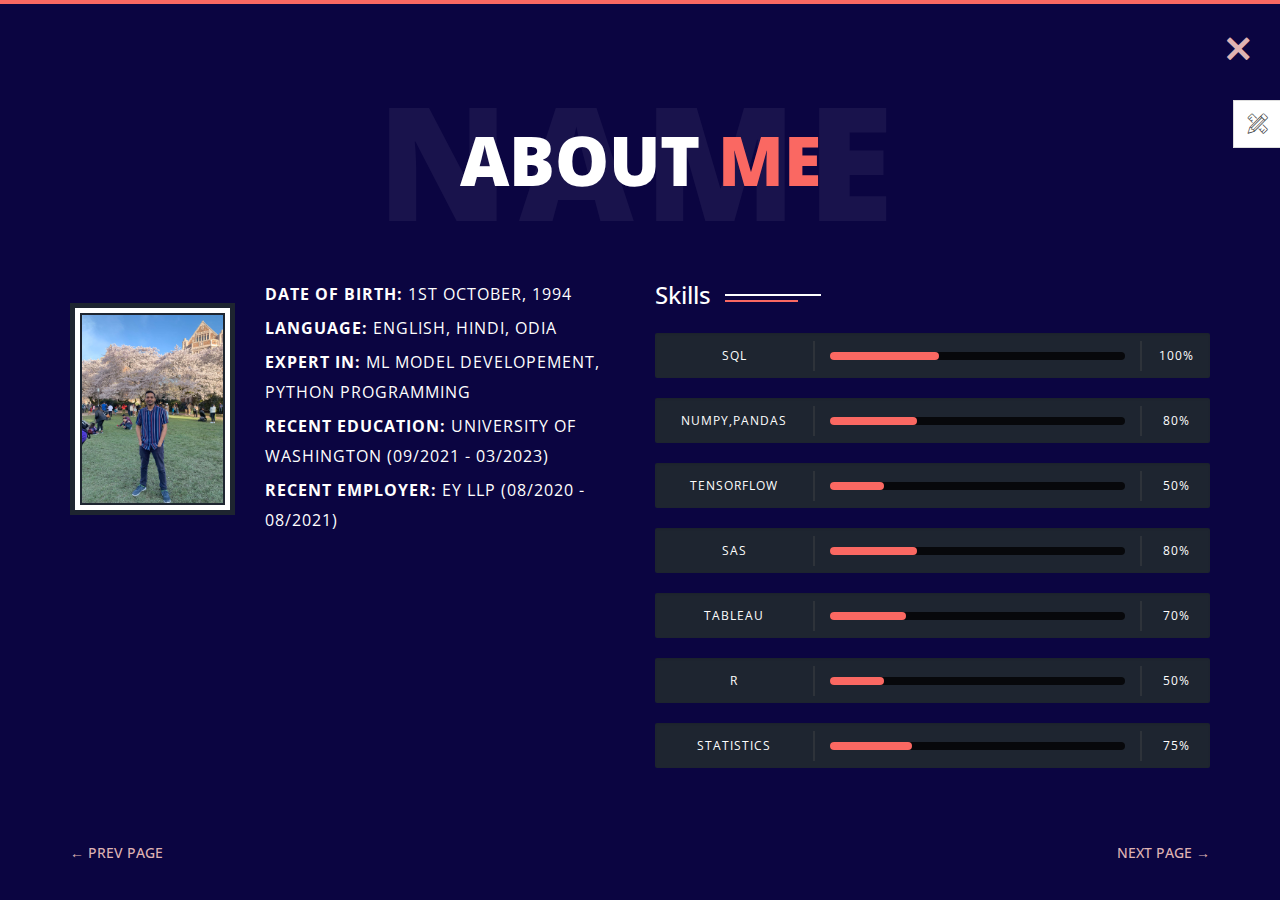
==== commit 6d6b19bb: "newchanges" ====
--- a/about.html
+++ b/about.html
@@ -4,7 +4,7 @@
         <!-- meta charset -->
         <meta charset="utf-8">
         <!-- site title -->
-        <title>Phantom | Personal Resume Template</title>
+        <title>Khirod Sahoo | Portfolio</title>
         <!-- meta description -->
         <meta name="description" content="">
         <!-- mobile viwport meta -->
@@ -63,24 +63,28 @@
                             <div class="col-xs-12 col-md-offset-1 col-md-10 col-lg-offset-2 col-lg-8">
                                 <div class="page-title text-center">
                                     <h2>About <span class="primary">me</span> <span class="title-bg">Name</span></h2>
-                                    <p>I am working as a professional UI/UX Designer since 2007. Worked in more than 200 live projects and also with more than 120 different clients!</p>
+                                   <!-- <p>I am working as a professional UI/UX Designer since 2007. Worked in more than 200 live projects and also with more than 120 different clients!</p>-->
                                 </div>
                             </div>
 
                             <div class="col-xs-12 col-md-6">
                                 <div class="about-author">
                                     <figure class="author-thumb">
-                                        <img src="img/author.jpg" alt="">
+                                        <img src="img/khirod.jpeg" alt="">
                                     </figure> <!-- /.author-bio -->
                                     <div class="author-desc">
-                                        <p><b>Date of birth:</b> 29th july, 1984</p>
-                                        <p><b>Language:</b> English, Spanish</p>
-                                        <p><b>Expert in:</b> UI/UX, Web development</p>
-                                        <p><b>Freelance:</b> Available</p>
+                                        <p><b>Date of birth:</b> 1st October, 1994</p>
+                                        <p><b>Language:</b> English, Hindi, Odia</p>
+                                        <p><b>Expert in:</b> ML model developement, Python programming</p>
+                                        <p><b>Recent Education:</b> University of Washington (09/2021 - 03/2023)</p>
+                                        <p><b>Recent Employer:</b> EY LLP (08/2020 - 08/2021)</p>
                                     </div>
+
+
+                        
                                     <!-- /.author-desc -->
                                 </div> <!-- /.about-author -->
-                                <p>I'm a multi-award winning designer that has been specialising in web design for the past three years although I have experience in branding and print.Projects.</p>
+                                <p></p>
                             </div> <!-- /.col -->
 
                             <div class="col-xs-12 col-md-6">
@@ -89,46 +93,55 @@
                                 </div>
                                 <div class="skill-wrapper">
                                     <div class="progress clear">
-                                        <div class="skill-name">Photoshop</div>
+                                        <div class="skill-name">SQL</div>
                                         <div class="skill-bar">
                                             <div class="bar"></div>
                                         </div>
-                                        <div class="skill-lavel" data-skill-value="90%"></div>
+                                        <div class="skill-lavel" data-skill-value="100%"></div>
                                     </div> <!-- /.progress -->
                                     <div class="progress clear">
-                                        <div class="skill-name">Illustrator</div>
+                                        <div class="skill-name">Numpy,Pandas</div>
                                         <div class="skill-bar">
                                             <div class="bar"></div>
                                         </div>
-                                        <div class="skill-lavel" data-skill-value="78%"></div>
+                                        <div class="skill-lavel" data-skill-value="80%"></div>
                                     </div> <!-- /.progress -->
                                     <div class="progress clear">
-                                        <div class="skill-name">After Fffects</div>
+                                        <div class="skill-name">Tensorflow</div>
                                         <div class="skill-bar">
                                             <div class="bar"></div>
                                         </div>
-                                        <div class="skill-lavel" data-skill-value="85%"></div>
+                                        <div class="skill-lavel" data-skill-value="50%"></div>
                                     </div> <!-- /.progress -->
                                     <div class="progress clear">
-                                        <div class="skill-name">HTML5</div>
+                                        <div class="skill-name">SAS</div>
                                         <div class="skill-bar">
                                             <div class="bar"></div>
                                         </div>
-                                        <div class="skill-lavel" data-skill-value="95%"></div>
+                                        <div class="skill-lavel" data-skill-value="80%"></div>
                                     </div> <!-- /.progress -->
                                     <div class="progress clear">
-                                        <div class="skill-name">WordPress</div>
+                                        <div class="skill-name">Tableau</div>
                                         <div class="skill-bar">
                                             <div class="bar"></div>
                                         </div>
                                         <div class="skill-lavel" data-skill-value="70%"></div>
                                     </div> <!-- /.progress -->
                                     <div class="progress clear">
-                                        <div class="skill-name">jQuery</div>
+                                        <div class="skill-name">R</div>
+                                        <div class="skill-bar">
+                                            <div class="bar"></div>
+                                        </div>
+                                        <div class="skill-lavel" data-skill-value="50%"></div>
+                                    </div> <!-- /.progress -->
+                                    <div class="progress clear">
+                                        <div class="skill-name">Statistics</div>
                                         <div class="skill-bar">
                                             <div class="bar"></div>
                                         </div>
                                         <div class="skill-lavel" data-skill-value="75%"></div>
+                                    
+
                                     </div> <!-- /.progress -->
                                 </div> <!-- /.skill-wrapper -->
                             </div> <!-- /.col -->
@@ -139,7 +152,7 @@
                         <div class="container">
                             <div class="flex flex-middle space-between">
                                 <span class="prev-page"><a href="welcome.html" class="link">&larr; Prev Page</a></span>
-                                <span class="copyright hidden-xs">Copyright &copy; 2016 Phantom, All Rights Reserved.</span>
+                                <!--<span class="copyright hidden-xs">Copyright &copy; 2016 Phantom, All Rights Reserved.</span>-->
                                 <span class="next-page"><a href="services.html" class="link">Next Page &rarr;</a></span>
                             </div>
                         </div>
--- a/css/main.css
+++ b/css/main.css
@@ -6,7 +6,7 @@
   font-weight: 400;
   font-size: 16px;
   line-height: 30px;
-  color: #ababab;
+  color: #dfb3b3;
 }
 
 a {
--- a/css/dark.css
+++ b/css/dark.css
@@ -1,11 +1,11 @@
 .dark {
-  background-color: #0c0f15; }
+  background-color: #0b0541; }
   .dark .page-home .overlay {
-    background-color: rgba(14, 17, 24, 0.97); }
+    background-color: rgba(3, 3, 3, 0.97); }
   .dark .page-title h2 {
     color: #ffffff; }
   .dark .page-title .title-bg {
-    color: rgba(70, 88, 124, 0.06); }
+    color: rgba(255, 255, 255, 0.06); }
   .dark .section-title h3::before {
     background-color: #fff; }
   .dark h1, .dark h2, .dark h3, .dark h4, .dark h5, .dark h6,
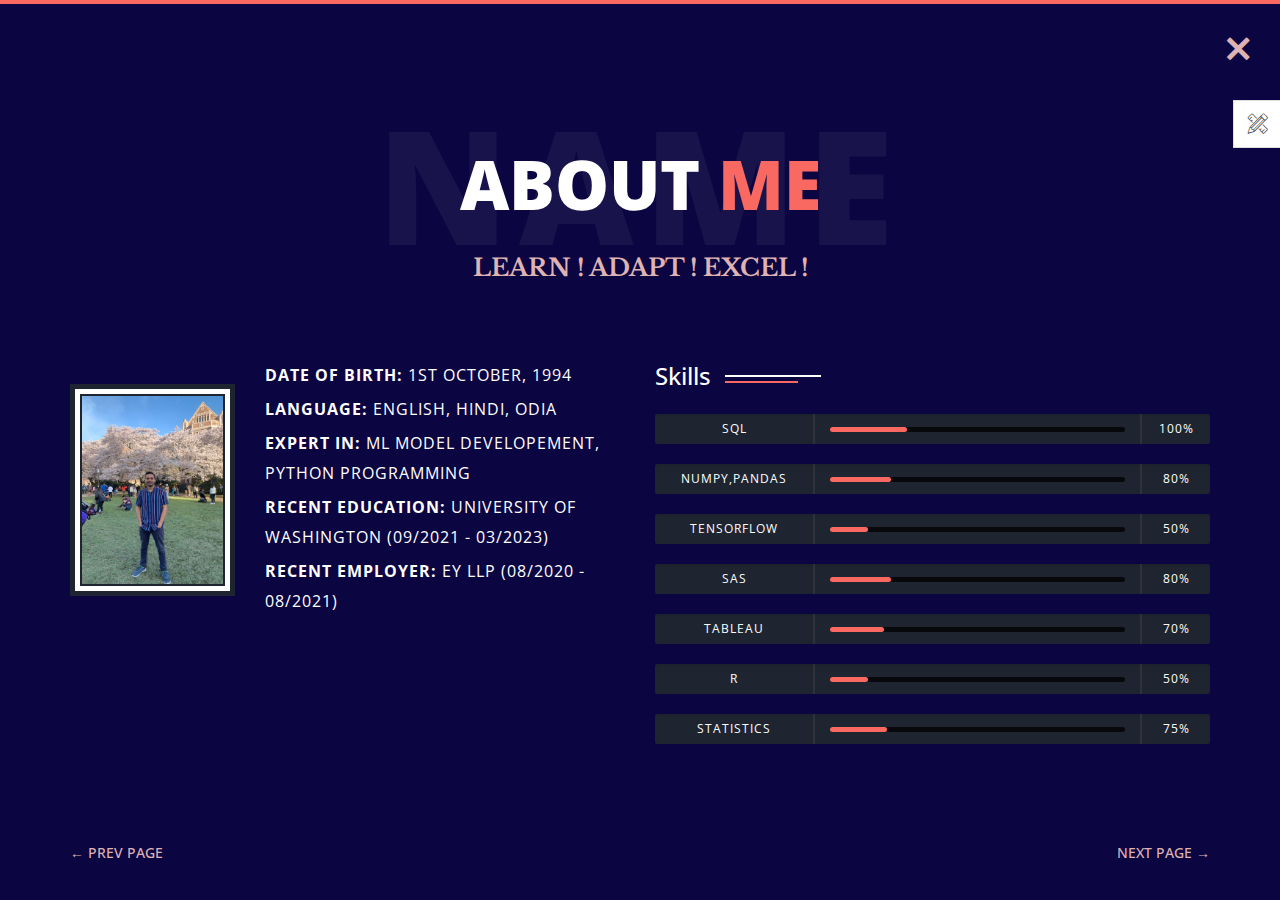
==== commit d94d41c2: "new changes" ====
--- a/about.html
+++ b/about.html
@@ -8,7 +8,7 @@
         <!-- meta description -->
         <meta name="description" content="">
         <!-- mobile viwport meta -->
-        <meta name="viewport" content="width=device-width, initial-scale=1">
+        <meta name="viewport" content="width=device-width, initial-scale=4">
         <!-- fevicon -->
         <link rel="shortcut icon" type="image/x-icon" href="favicon.ico">
         
@@ -63,7 +63,7 @@
                             <div class="col-xs-12 col-md-offset-1 col-md-10 col-lg-offset-2 col-lg-8">
                                 <div class="page-title text-center">
                                     <h2>About <span class="primary">me</span> <span class="title-bg">Name</span></h2>
-                                   <!-- <p>I am working as a professional UI/UX Designer since 2007. Worked in more than 200 live projects and also with more than 120 different clients!</p>-->
+                                   <p><b><font size ="+2"> LEARN !  ADAPT ! EXCEL ! </font></b></p>
                                 </div>
                             </div>
 
@@ -88,10 +88,10 @@
                             </div> <!-- /.col -->
 
                             <div class="col-xs-12 col-md-6">
-                                <div class="section-title clear">
+                                <div class="section-title clear" >
                                     <h3>Skills</h3>
                                 </div>
-                                <div class="skill-wrapper">
+                                <div class="skill-wrapper" >
                                     <div class="progress clear">
                                         <div class="skill-name">SQL</div>
                                         <div class="skill-bar">
--- a/css/main.css
+++ b/css/main.css
@@ -607,7 +607,7 @@
   background-color: #1e2530;
   border-radius: 2px;
   height: auto;
-  min-height: 45px;
+  min-height: 30px;
   -webkit-box-align: center;
   -ms-flex-align: center;
   -webkit-align-items: center;
@@ -644,7 +644,7 @@
 .progress .bar {
   background-color: #FA6862;
   border-radius: 10px;
-  height: 8px;
+  height: 5px;
   width: 0;
 }
 .progress .skill-lavel {
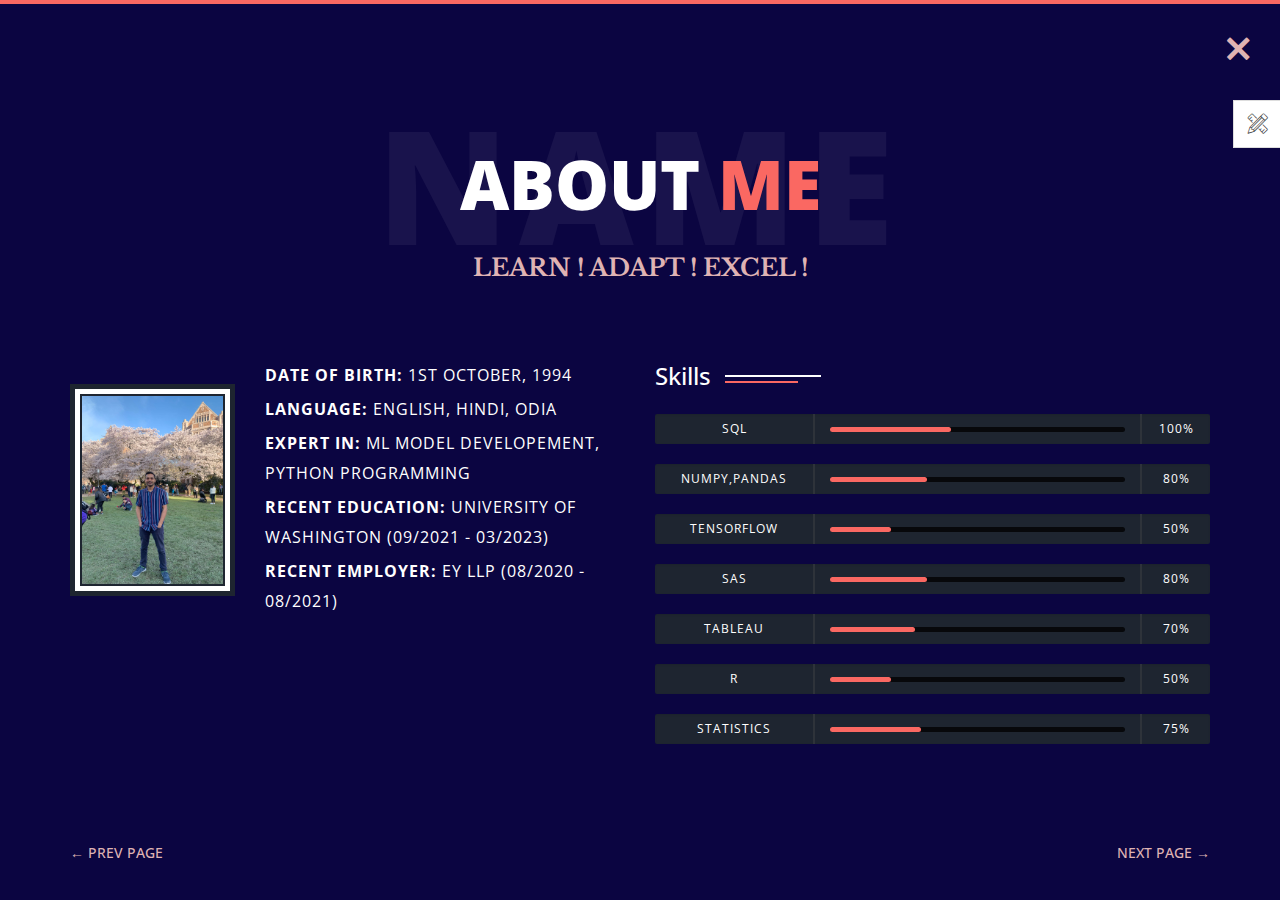
==== commit 20378410: "changes" ====
--- a/about.html
+++ b/about.html
@@ -8,7 +8,7 @@
         <!-- meta description -->
         <meta name="description" content="">
         <!-- mobile viwport meta -->
-        <meta name="viewport" content="width=device-width, initial-scale=4">
+        <meta name="viewport" content="width=device-width, initial-scale=1">
         <!-- fevicon -->
         <link rel="shortcut icon" type="image/x-icon" href="favicon.ico">
         
--- a/css/dark.css
+++ b/css/dark.css
@@ -1,7 +1,7 @@
 .dark {
   background-color: #0b0541; }
   .dark .page-home .overlay {
-    background-color: rgba(3, 3, 3, 0.97); }
+    background-color: rgba(0, 0, 0, 0.97); }
   .dark .page-title h2 {
     color: #ffffff; }
   .dark .page-title .title-bg {
